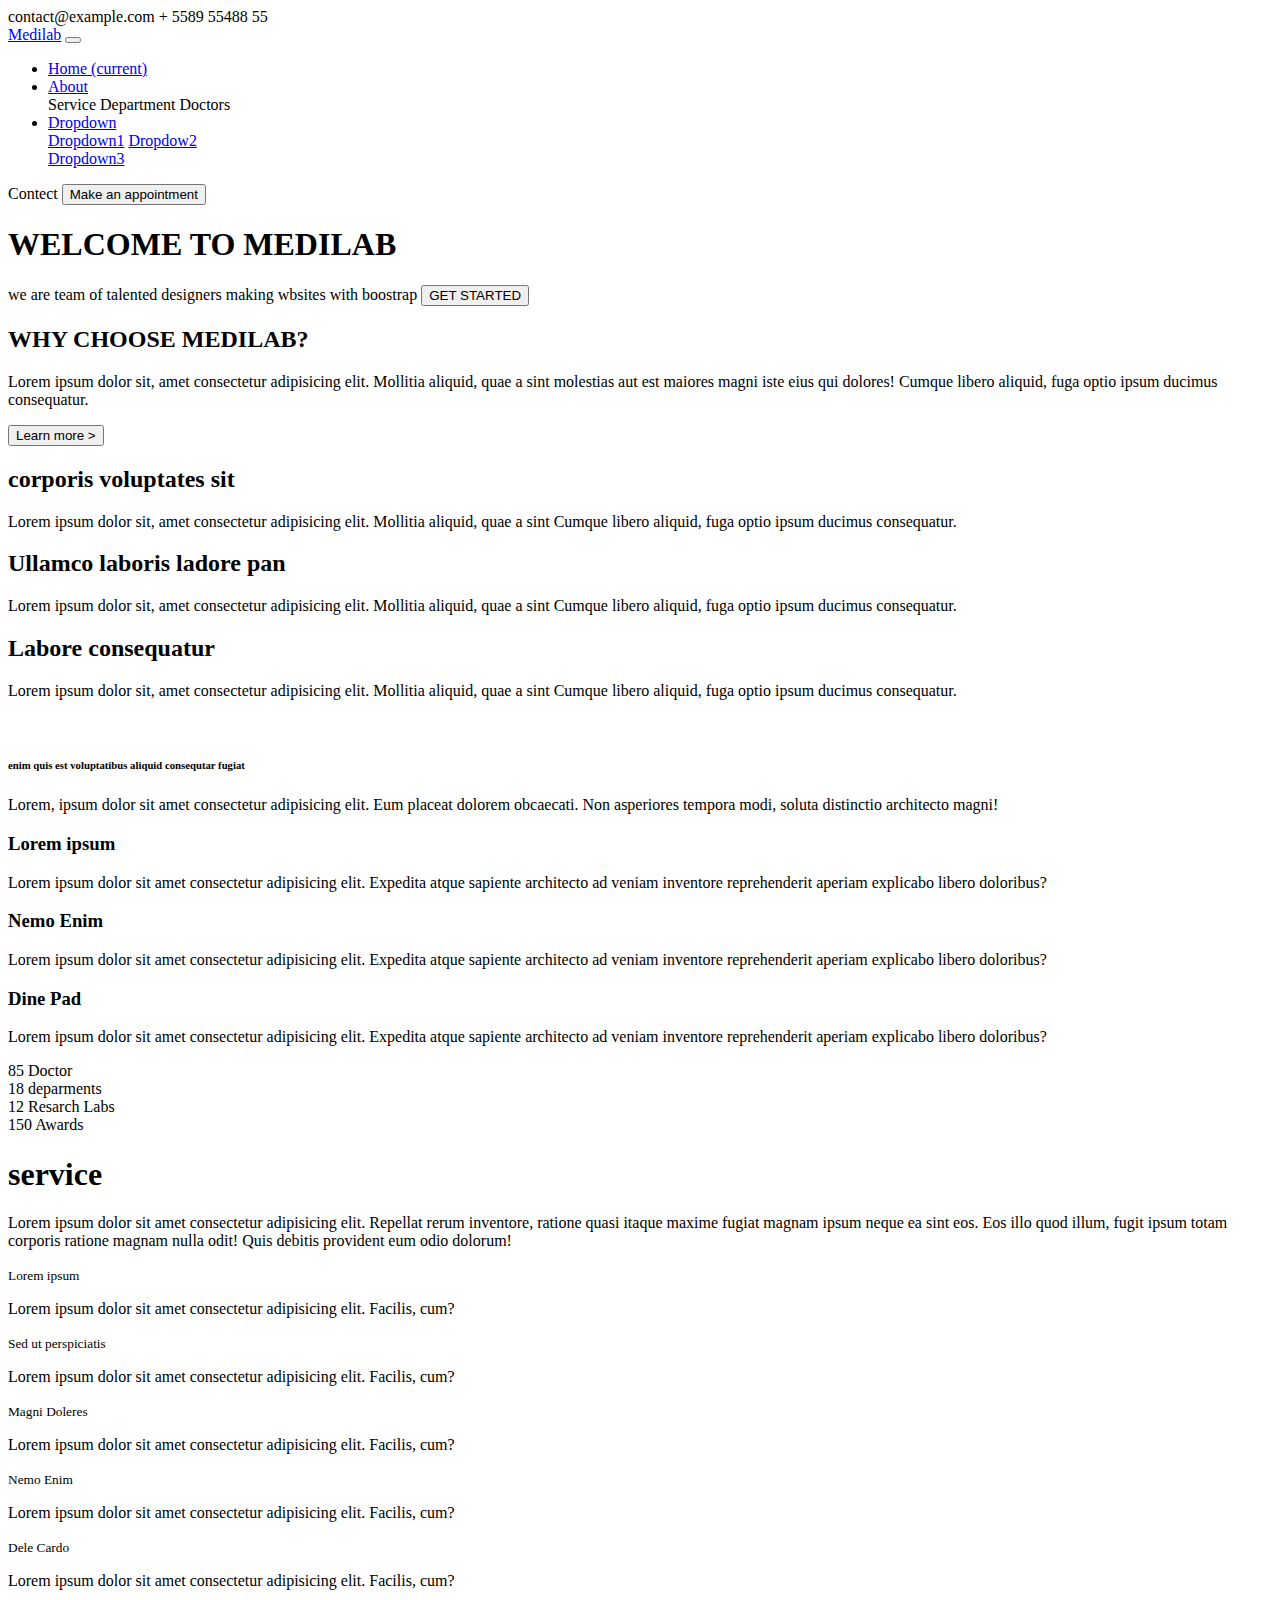
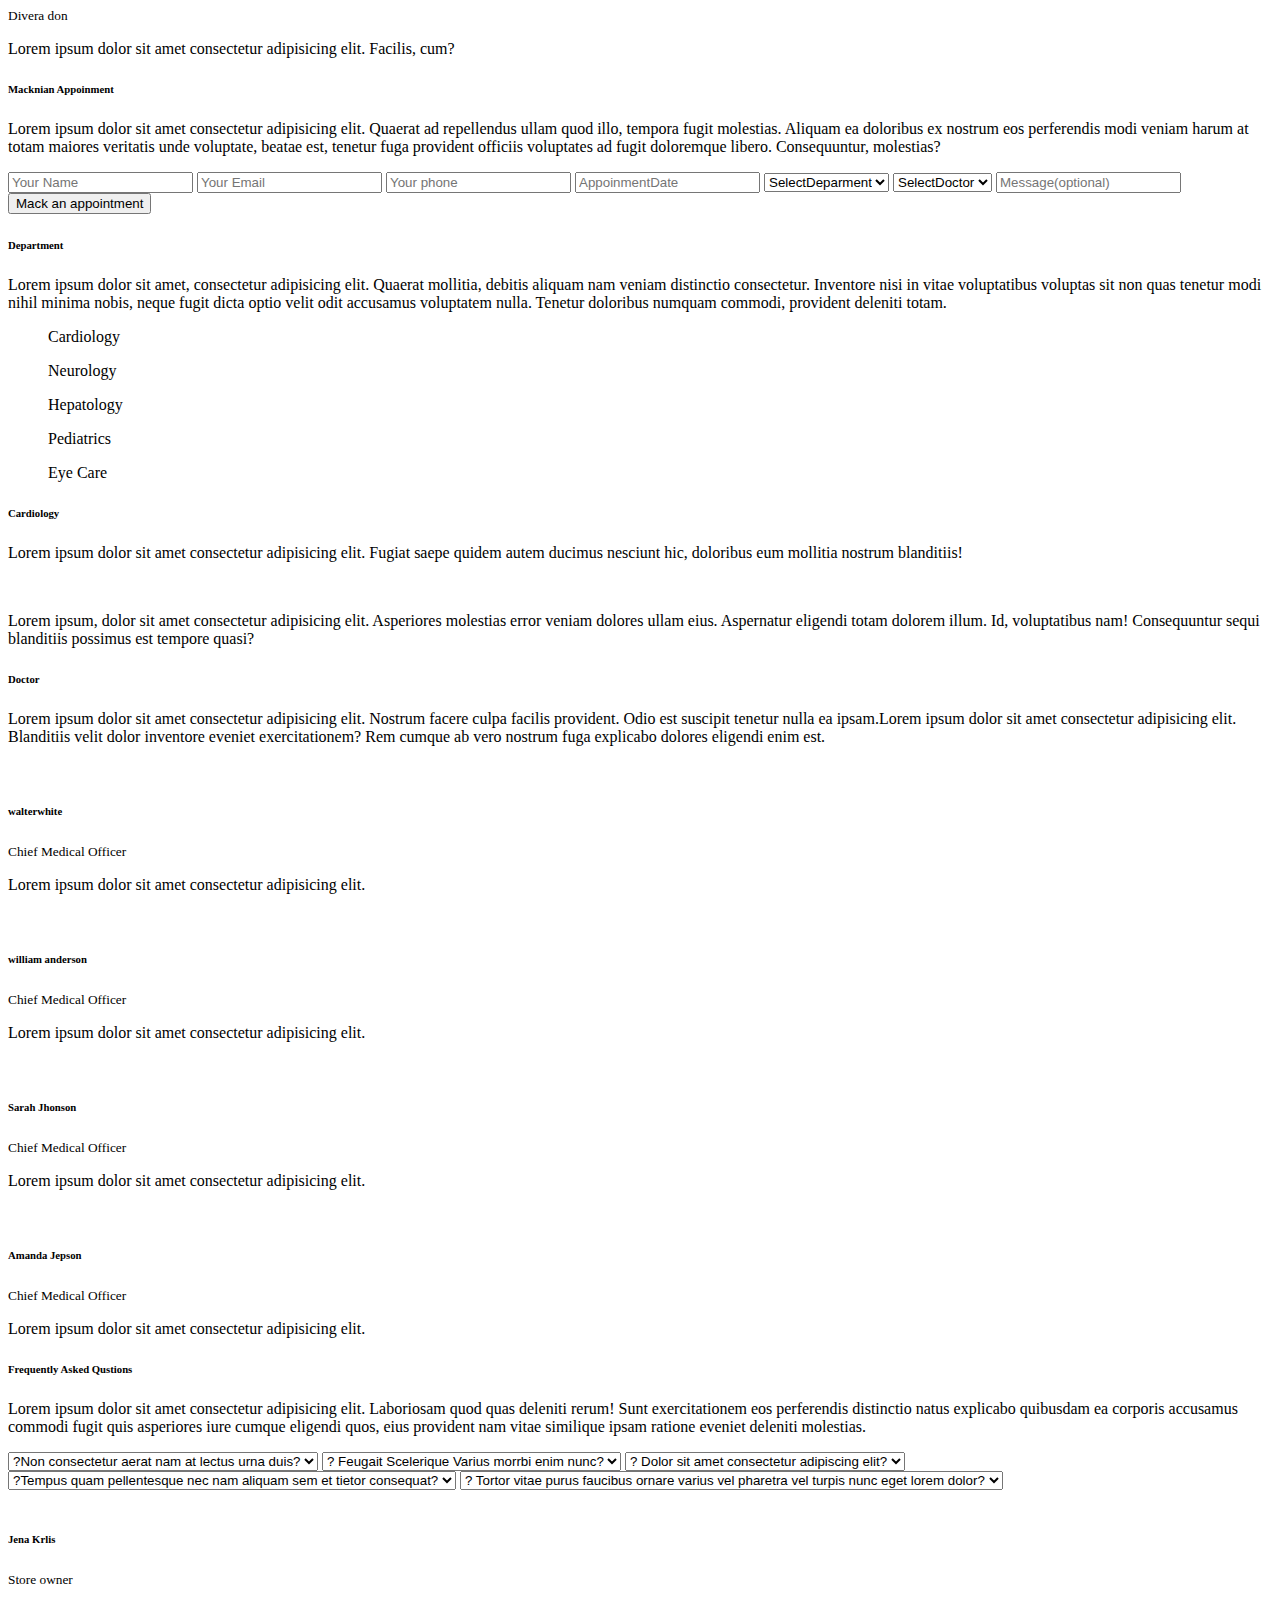
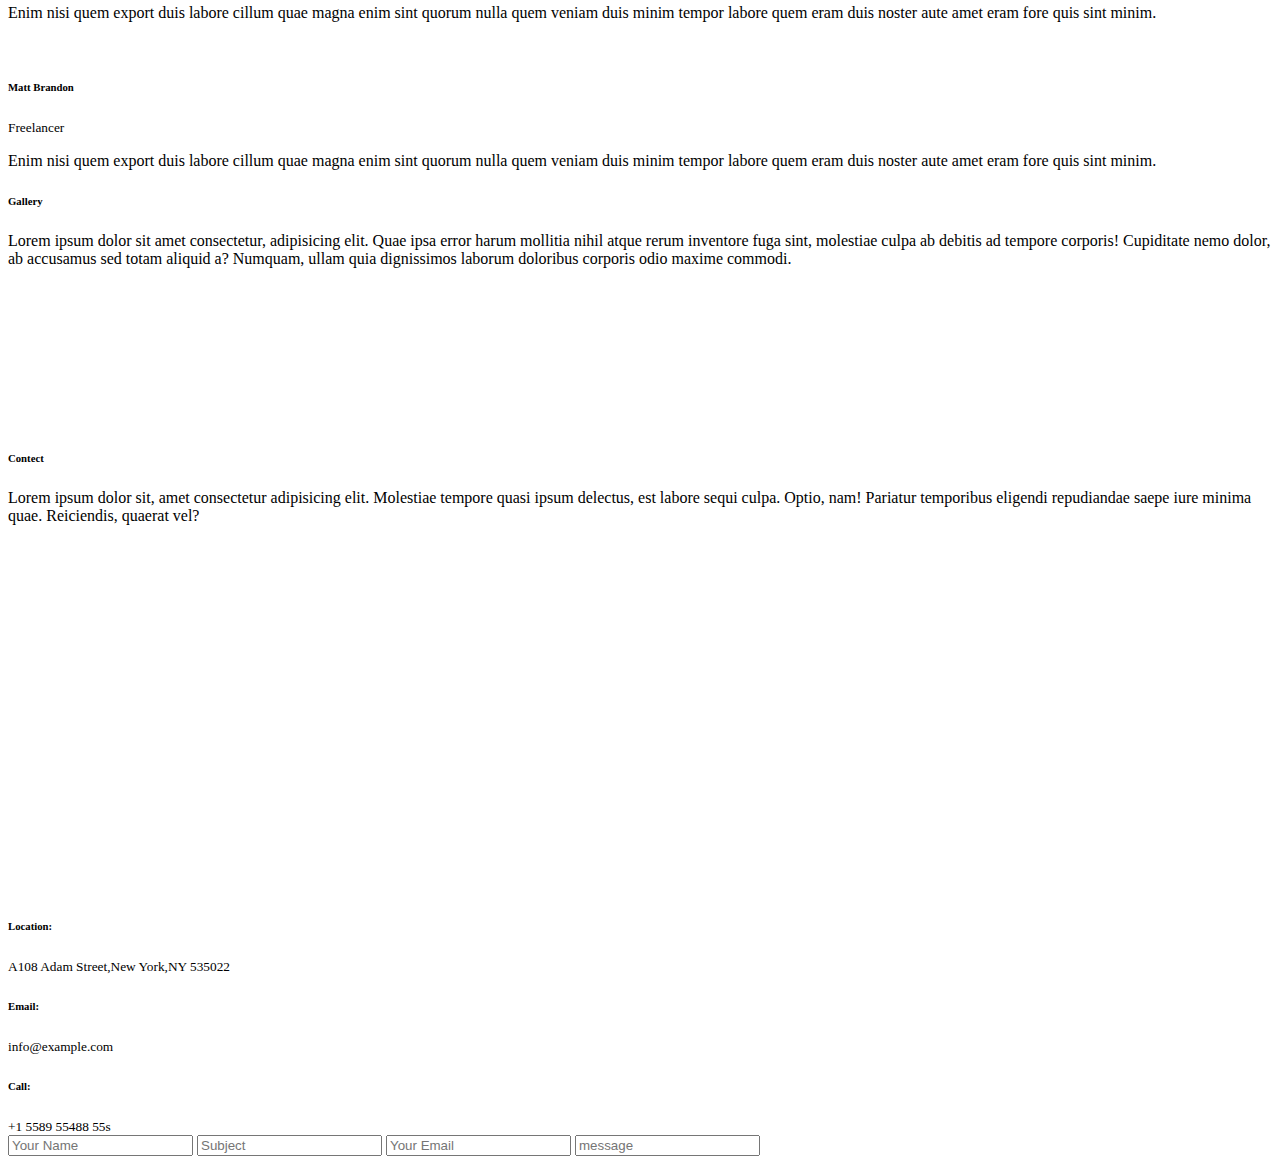
==== index.html @ 6365ec41 "Add files via upload" ====
<!DOCTYPE html>
<html lang="en">
<head>
    <script src="https://kit.fontawesome.com/a90cfc27c2.js" crossorigin="anonymous"></script>
    <link href="https://fonts.googleapis.com/css2?family=Poppins:ital@0;1&display=swap" rel="stylesheet">
    <meta charset="UTF-8">
    <meta name="viewport" content="width=device-width, initial-scale=1.0">
    <link rel="stylesheet" href="style.css">
    <link rel="stylesheet" href="assests/css/bootstrap.min.css">
    <link rel="stylesheet" href="assests/css/style.css">
    <title>medileb</title>
</head>
<body>
   <section>
    <div>
        <i class="fa-regular fa-envelope"></i>
        <span>contact@example.com</span>
        <i class="fa-solid fa-mobile-screen-button"></i>
        <span>+ 5589 55488 55</span>
       <a href=""><i class="fa-brands fa-twitter"></i></a> 
       <a href=""><i class="fa-brands fa-facebook"></i></a>
       <a href=""><i class="fa-brands fa-instagram"></i></a> 
       <a href=""><i class="fa-brands fa-linkedin"></i></a>
    </div>
  </section>
    <section class="navsection">
        <nav class="navbar navbar-expand-lg navbar-light bg-light">
            <a class="navbar-brand simbu1 " href="#">Medilab</a>
            <button class="navbar-toggler" type="button" data-toggle="collapse" data-target="#navbarSupportedContent" aria-controls="navbarSupportedContent" aria-expanded="false" aria-label="Toggle navigation">
              <span class="navbar-toggler-icon"></span>
            </button>
          
            <div class="collapse navbar-collapse" id="navbarSupportedContent">
              <ul class="navbar-nav mr-auto">
                <li class="nav-item active">
                  <a class="nav-link simbu" href="#">Home <span class="sr-only">(current)</span></a>
                </li>
                <li class="nav-item">
                  <a class="nav-link" href="#">About</a>
                </li>


                  <span class="Ser">Service</span>

                  <span class="dep">Department</span>

                  <span class="doc">Doctors</span>

                 

                <li class="nav-item dropdown">
                  <a class="nav-link dropdown-toggle" href="#" id="navbarDropdown" role="button" data-toggle="dropdown" aria-haspopup="true" aria-expanded="false">
                    Dropdown
                  </a>
                  <div class="dropdown-menu" aria-labelledby="navbarDropdown">
                    <a class="dropdown-item" href="#">Dropdown1</a>
                    <a class="dropdown-item" href="#">Dropdow2</a>
                    <div class="dropdown-divider"></div>
                    <a class="dropdown-item" href="#">Dropdown3</a>
                  </div>
                </li>
               
              </ul>
             
            </div>

           <span class="con">Contect</span>
           <input type="button" value="Make an appointment" class="button">

          </nav>
    </section>


    <section>
      <div class="backimage">
        <h1 class="h1">WELCOME TO MEDILAB</h1>
      <span class="team">we are team of talented designers making wbsites with boostrap</span>
      <input type="button" name="" id="" value="GET STARTED" class="button1">

      <div class="box1"> 
        <h2 class="h2">WHY CHOOSE MEDILAB?</h2>
        <p class="phara1">Lorem ipsum dolor sit, amet consectetur adipisicing elit. Mollitia aliquid, quae a sint molestias aut est maiores magni iste eius qui dolores! Cumque libero aliquid, fuga optio ipsum ducimus consequatur.</p>
      <input type="button" value="Learn more >" class="button2">

      </div>
      <div class="box2"> 
        <i class="fa-regular fa-newspaper"></i>
        <h2 class="h3">corporis voluptates sit</h2>
        <p class="phara2">Lorem ipsum dolor sit, amet consectetur adipisicing elit. Mollitia aliquid, quae a sint  Cumque libero aliquid, fuga optio ipsum ducimus consequatur.</p>
   
      </div>
     
      <div class="box3"> 
        <i class="fa-solid fa-cube"></i>
        <h2 class="h4">Ullamco laboris ladore pan</h2>
        <p class="phara3">Lorem ipsum dolor sit, amet consectetur adipisicing elit. Mollitia aliquid, quae a sint  Cumque libero aliquid, fuga optio ipsum ducimus consequatur.</p>
   
      </div>
      
      <div class="box4"> 
        <i class="fa-regular fa-images"></i>
        <h2 class="h5">Labore consequatur</h2>
        <p class="phara4">Lorem ipsum dolor sit, amet consectetur adipisicing elit. Mollitia aliquid, quae a sint  Cumque libero aliquid, fuga optio ipsum ducimus consequatur.</p>
   
      </div>

      </div>
   </section>
   
       
 <section class="sidsection">
          <div class="sidebor">
            <div class="container-fluid">
              <div class="row">
               <div class="col-lg-6 lift ">
                 <img src="image/about.jpg" alt="" class="nurse">
                 <i class="fa-solid fa-circle-play"></i>
               </div> 
               <div class="col-lg-6 right ">
                <h6 class="h6">enim quis est voluptatibus aliquid consequtar fugiat</h6>
                <p class="phara5">Lorem, ipsum dolor sit amet consectetur adipisicing elit. Eum placeat dolorem obcaecati. Non asperiores tempora modi, soluta distinctio architecto magni!</p>
               
                <div class="print">
                  <i class="fa-solid fa-fingerprint"></i>
                  <h3 class="h7">Lorem ipsum</h3>
                  <p class="phara6">Lorem ipsum dolor sit amet consectetur adipisicing elit. Expedita atque sapiente architecto ad veniam inventore reprehenderit aperiam explicabo libero doloribus?

                  </p>
              </div>
              <div class="gift">
                <i class="fa-solid fa-gift"></i>
                <h3 class="h8">Nemo Enim</h3>
                <p class="phara7">Lorem ipsum dolor sit amet consectetur adipisicing elit. Expedita atque sapiente architecto ad veniam inventore reprehenderit aperiam explicabo libero doloribus?

                </p>
            </div>
            <div class="react">
              <i class="fa-brands fa-react"></i>
              <h3 class="h9">Dine Pad</h3>
              <p class="phara8">Lorem ipsum dolor sit amet consectetur adipisicing elit. Expedita atque sapiente architecto ad veniam inventore reprehenderit aperiam explicabo libero doloribus?

              </p>
             </div>

          </div>     
         </div>

      </div>
    </div>
          
 </section>


  <section class="aboutsection">
    
    <div class="five">
      <div class="crcle1">
        <i class="fa-solid fa-user-doctor"></i>
      </div>
       <span class="eity">85</span>
       <span class="smalldoc">Doctor</span>
    </div>

    <div class="one">
      <div class="crcle2">
        <i class="fa-solid fa-hospital"></i>
      </div>
       <span class="one1">18</span>
       <span class="smalldep">deparments</span>
    </div>

    <div class="two">
      <div class="crcle3">
        <i class="fa-solid fa-flask"></i>
      </div>
       <span class="one12">12</span>
       <span class="smallsarch">Resarch Labs</span>
    </div>

    <div class="zoro">
      <div class="crcle4">
        <i class="fa-solid fa-award"></i>
      </div>
       <span class="zero0">150</span>
       <span class="smallawards">Awards</span>
    </div>
  </section>



       <section class="servicesection">
             
            <h1 class="serhead">service</h1>
            <p class="serphara">Lorem ipsum dolor sit amet consectetur adipisicing elit. Repellat rerum inventore, ratione quasi itaque maxime fugiat magnam ipsum neque ea sint eos. Eos illo quod illum, fugit ipsum totam corporis ratione magnam nulla odit! Quis debitis provident eum odio dolorum!

            </p>
          </section>

          <section class="booxsection">
           <div class="containerboox">
            <div class="row">
              
                <div class="booox1">
                  <i class="fa-solid fa-heart-pulse"></i>
                  <small class="heart2">Lorem ipsum</small>
                  <p class="heart1">Lorem ipsum dolor sit amet consectetur adipisicing elit. Facilis, cum?</p>
                </div>

                <div class="booox2">
                  <i class="fa-solid fa-pills"></i>
                  <small class="tablet1">Sed ut perspiciatis</small>
                  <p class="tablet2">Lorem ipsum dolor sit amet consectetur adipisicing elit. Facilis, cum?</p>
                </div>

                <div class="booox3">
                  <i class="fa-regular fa-address-book"></i>
                  <small class="dolores1">Magni Doleres</small>
                  <p class="dolores2">Lorem ipsum dolor sit amet consectetur adipisicing elit. Facilis, cum?</p>
                </div>
                

                <div class="booox4">
                  <i class="fa-solid fa-dna"></i>
                  <small class="dna1">Nemo Enim</small>
                  <p class="dna2">Lorem ipsum dolor sit amet consectetur adipisicing elit. Facilis, cum?</p>
                </div>

                <div class="booox5">
                  <i class="fa-brands fa-accessible-icon"></i>
                  <small class="accsses1">Dele Cardo</small>
                  <p class="accsses2">Lorem ipsum dolor sit amet consectetur adipisicing elit. Facilis, cum?</p>
                </div>

                <div class="booox6">
                  <i class="fa-solid fa-house-medical"></i>
                  <small class="medical1">Divera don</small>
                  <p class="medical2">Lorem ipsum dolor sit amet consectetur adipisicing elit. Facilis, cum?</p>
                </div>

                </div>
                
                </div>
              </div>
        

           </div>
          </section>

          <section class="backcolur">
            
            <h6 class="backhead">Macknian Appoinment</h6>

            <p class="backphara">Lorem ipsum dolor sit amet consectetur adipisicing elit. Quaerat ad repellendus ullam quod illo, tempora fugit molestias. Aliquam ea doloribus ex nostrum eos perferendis modi veniam harum at totam maiores veritatis unde voluptate, beatae est, tenetur fuga provident officiis voluptates ad fugit doloremque libero. Consequuntur, molestias?</p>
         
           
            <div class="backcontainer">
         
              <div class="row">
               
                <input type="text" name="" id="" placeholder="Your Name" class="name">
                <input type="text" name="" id="" placeholder="Your Email" class="email">
                <input type="text" name="" id="" placeholder="Your phone" class="phone">
                <input type="text" name="" id="" placeholder="AppoinmentDate" class="date">

                 <select name="" id="Dpartment" class="selecte">
                  <option value="">SelectDeparment</option>
                  <option value="tamil">Tamil</option>
                  <option value="english">English</option>
                 </select>

                 <select name="" id="Doctor" class="doctor">
                  <option value="">SelectDoctor</option>
                  <option value="girl">girl</option>
                  <option value="boy">boy</option>
                 </select>
                 <input type="text" name="" id="" placeholder ="Message(optional)" class="Message">
               <input type="button" name="" id="" value="Mack an appointment" class="backbut"> 
            </div>

          </div>
          </section>

          <section class="Departmentsection">
               <h6 class="dephead">Department</h6>
               <p class="depphara">Lorem ipsum dolor sit amet, consectetur adipisicing elit. Quaerat mollitia, debitis aliquam nam veniam distinctio consectetur. Inventore nisi in vitae voluptatibus voluptas sit non quas tenetur modi nihil minima nobis, neque fugit dicta optio velit odit accusamus voluptatem nulla. Tenetur doloribus numquam commodi, provident deleniti totam.</p>
         
                <div class="sidebor">
                  <div class="container-fluid">
                    <div class="row">
                      <div class="col-lg-3 left">
                            <li class="smalllist">
                              <ol>Cardiology</ol>
                              <ol>Neurology</ol>
                              <ol>Hepatology</ol>
                              <ol>Pediatrics</ol>
                              <ol>Eye Care</ol>
                            </li>
                         
                      </div>

                      <div class="col-lg-9 right">
                        <h6 class="cardhead">Cardiology</h6>
                        <p class="cardphara2">Lorem ipsum dolor sit amet consectetur adipisicing elit. Fugiat saepe quidem autem ducimus nesciunt hic, doloribus eum mollitia nostrum blanditiis!</p>
                     <img src="image/departments-1.jpg" alt="" class="cardimage">
                   
                     <p class="cardphara3">Lorem ipsum, dolor sit amet consectetur adipisicing elit. Asperiores molestias error veniam dolores ullam eius. Aspernatur eligendi totam dolorem illum. Id, voluptatibus nam! Consequuntur sequi blanditiis possimus est tempore quasi?</p>
                    
                    </div>

                    </div>

                  </div>

                </div>
         
              </section>
                

              <section class="doctorsection">
                  <h6 class="dochead">Doctor</h6>
                  <p class="docphara"> Lorem ipsum dolor sit amet consectetur adipisicing elit. Nostrum facere culpa facilis provident. Odio est suscipit tenetur nulla ea ipsam.Lorem ipsum dolor sit amet consectetur adipisicing elit. Blanditiis velit dolor inventore eveniet exercitationem? Rem cumque ab vero nostrum fuga explicabo dolores eligendi enim est.</p>
              
              <div class="sidebor">
                <div class="container-fluid">
                  <div class="row">
                <div class="col-lg-6 lift">
                  
                  <div class="walterwhite">
                  <img src="image/doctors-1.jpg" alt="" class="walimage">
                     <h6 class="walthead">walterwhite</h6>
                    <small class="walsmal">Chief Medical Officer</small>
                   <p class="walphara">Lorem ipsum dolor sit amet consectetur adipisicing elit.</p>
                   <i class="fa-brands fa-square-twitter waltwite"></i>
                   <i class="fa-brands fa-facebook walfacebook"></i>
                   <i class="fa-solid fa-camera walcamera"></i>
                   <i class="fa-brands fa-linkedin wailink"></i>
                  </div>
                  <div class="williamanderson">
                    <img src="image/doctors-3.jpg" alt="" class="williamimage">
                       <h6 class="williamhead">william anderson</h6>
                      <small class="williamsmal">Chief Medical Officer</small>
                     <p class="williamphara">Lorem ipsum dolor sit amet consectetur adipisicing elit.</p>
                     <i class="fa-brands fa-square-twitter williamtwite"></i>
                     <i class="fa-brands fa-facebook williamfacebook"></i>
                     <i class="fa-solid fa-camera williamcamera"></i>
                     <i class="fa-brands fa-linkedin williamlink"></i>
                    </div>

                </div>

                <div class="col-lg-6 right">
                  <div class="sarahjhonson">
                    <img src="image/doctors-2.jpg" alt="" class="jhonsonimage">
                       <h6 class="jhonsonhead">Sarah Jhonson</h6>
                      <small class="jhonsonsmal">Chief Medical Officer</small>
                     <p class="jhonsonphara">Lorem ipsum dolor sit amet consectetur adipisicing elit.</p>
                     <i class="fa-brands fa-square-twitter jhonsontwite"></i>
                     <i class="fa-brands fa-facebook jhonsonfacebook"></i>
                     <i class="fa-solid fa-camera jhonsoncamera"></i>
                     <i class="fa-brands fa-linkedin jhonsonlink"></i>
                    </div>

                    <div class="amandajepson">
                      <img src="image/doctors-4.jpg" alt="" class="jepsonimage">
                         <h6 class="jepsonhead">Amanda Jepson</h6>
                        <small class="jepsonsmal">Chief Medical Officer</small>
                       <p class="jepsonphara">Lorem ipsum dolor sit amet consectetur adipisicing elit.</p>
                       <i class="fa-brands fa-square-twitter jepsontwite"></i>
                       <i class="fa-brands fa-facebook jepsonfacebook"></i>
                       <i class="fa-solid fa-camera jepsoncamera"></i>
                       <i class="fa-brands fa-linkedin jepsonlink"></i>
                      </div>

                  </div>

                  </div>
                </div>
              </div>
              
              
                </section>

             
                <section class="askedsection">
                  <h6 class="askedhead">Frequently Asked Qustions</h6>
                  <p class="askedphara">Lorem ipsum dolor sit amet consectetur adipisicing elit. Laboriosam quod quas deleniti rerum! Sunt exercitationem eos perferendis distinctio natus explicabo quibusdam ea corporis accusamus commodi fugit quis asperiores iure cumque eligendi quos, eius provident nam vitae similique ipsam ratione eveniet deleniti molestias. </p>
              
                <select name="" id="" class="askedslect">
                  <option value=""> ?Non consectetur aerat nam at lectus urna duis?</option>
                </select>



                <select name="" id="" class="askedslect2">
                  <option value="">? Feugait Scelerique Varius morrbi enim nunc?</option>
                </select>

                <select name="" id="" class="askedslect3">
                  <option value=""> ? Dolor sit amet consectetur adipiscing elit?</option>
                </select>

                <select name="" id="" class="askedslect4">
                  <option value="">?Tempus quam pellentesque nec nam aliquam sem et tietor consequat? </option>
                </select>

                <select name="" id="" class="askedslect5">
                  <option value="">? Tortor vitae purus faucibus ornare varius vel pharetra vel turpis nunc eget lorem dolor?</option>
                </select>

                </section>

               <section class="slidesection">
                <div class="silde1">
                <img src="image/testimonials-3.jpg" alt="" class="slideimag">
                  <h6 class="slidehead">Jena Krlis</h6>
                  <small class="slidesmal">Store owner</small>
                  <p class="slidephara">
                    <i class="bx bxs-quote-alt-left quote-icon-left"></i>
                    Enim nisi quem export duis labore cillum quae magna enim sint quorum nulla quem veniam duis minim tempor labore quem eram duis noster aute amet eram fore quis sint minim.
                    <i class="bx bxs-quote-alt-right quote-icon-right"></i>
                  </p>
                </div>       
                
                <div class="silde2">
                  <img src="image/testimonials-4.jpg" alt="" class="slideimag2">
                    <h6 class="slidehead2">Matt Brandon</h6>
                    <small class="slidesmal2">Freelancer</small>
                    <p class="slidephara2">
                      <i class="bx bxs-quote-alt-left quote-icon-left"></i>
                      Enim nisi quem export duis labore cillum quae magna enim sint quorum nulla quem veniam duis minim tempor labore quem eram duis noster aute amet eram fore quis sint minim.
                      <i class="bx bxs-quote-alt-right quote-icon-right"></i>
                    </p>
                  </div> 
                
               </section>


             <section class="gallerysection">
                 
              <h6 class="galleryhead">Gallery</h6>
              <p class="galleryphara">Lorem ipsum dolor sit amet consectetur, adipisicing elit. Quae ipsa error harum mollitia nihil atque rerum inventore fuga sint, molestiae culpa ab debitis ad tempore corporis! Cupiditate nemo dolor, ab accusamus sed totam aliquid a? Numquam, ullam quia dignissimos laborum doloribus corporis odio maxime commodi.</p>
             
             <div class="container-fluid">
               <div class="row">
                <div class="col-lg-3">
                  <img src="image/it1.jpg" alt="" class="galleryimg1">
                </div>

                <div class="col-lg-3">
                  <img src="image/it2.jpg" alt="" class="galleryimg2">
                </div>

                <div class="col-lg-3">
                  <img src="image/it3.jpg" alt="" class="galleryimg3">
                </div>

                <div class="col-lg-3">
                  <img src="image/it4.jpg" alt="" class="galleryimg4">
                </div>

                <div class="col-lg-3">
                  <img src="image/it5.jpg" alt="" class="galleryimg5">
                </div>

                <div class="col-lg-3">
                  <img src="image/it6.jpg" alt="" class="galleryimg6">
                </div>

                <div class="col-lg-3">
                  <img src="image/it7.jpg" alt="" class="galleryimg7">
                </div>

                <div class="col-lg-3">
                  <img src="image/it8.jpg" alt="" class="galleryimg8">
                </div>

               </div>
             </div>
            
            
            </section>

            <section class="contactsection">
              <h6 class="contecthead">Contect</h6>
              <p class="contectphara">Lorem ipsum dolor sit, amet consectetur adipisicing elit. Molestiae tempore quasi ipsum delectus, est labore sequi culpa. Optio, nam! Pariatur temporibus eligendi repudiandae saepe iure minima quae. Reiciendis, quaerat vel?</p>
              <div>
                <iframe style="border:0; width: 100%; height: 350px;" src="https://www.google.com/maps/embed?pb=!1m14!1m8!1m3!1d12097.433213460943!2d-74.0062269!3d40.7101282!3m2!1i1024!2i768!4f13.1!3m3!1m2!1s0x0%3A0xb89d1fe6bc499443!2sDowntown+Conference+Center!5e0!3m2!1smk!2sbg!4v1539943755621" frameborder="0" allowfullscreen=""></iframe>
              </div>
          
              
                <div class="locationsection">
                  <i class="fa-solid fa-location-dot"></i>
                  <h6 class="locationhead">Location:</h6>
                   <small class="locationsmal">A108 Adam Street,New York,NY 535022</small>
                 </div>
  
                 <div class="emailsection">
                  <i class="fa-solid fa-square-envelope"></i>
                  <h6 class="emailhead">Email:</h6>
                   <small class="emailsmal">info@example.com</small>
                 </div>
  
                 <div class="callsection">
                  <i class="fa-solid fa-mobile-button"></i>
                  <h6 class="callhead">Call:</h6>
                   <small class="callsmal">+1 5589 55488 55s</small>
                 </div>
              
                 <input type="text" name="" id="" placeholder="Your Name" class="locationname">
                 <input type="text" name="" id="" placeholder="Subject" class="locationsubject">
                 <input type="Email" name="" id="" placeholder="Your Email" class="locationemail">
                 <input type="text" name="" id="" placeholder="message" class="locationmessage">
              

            </section>

  </body>
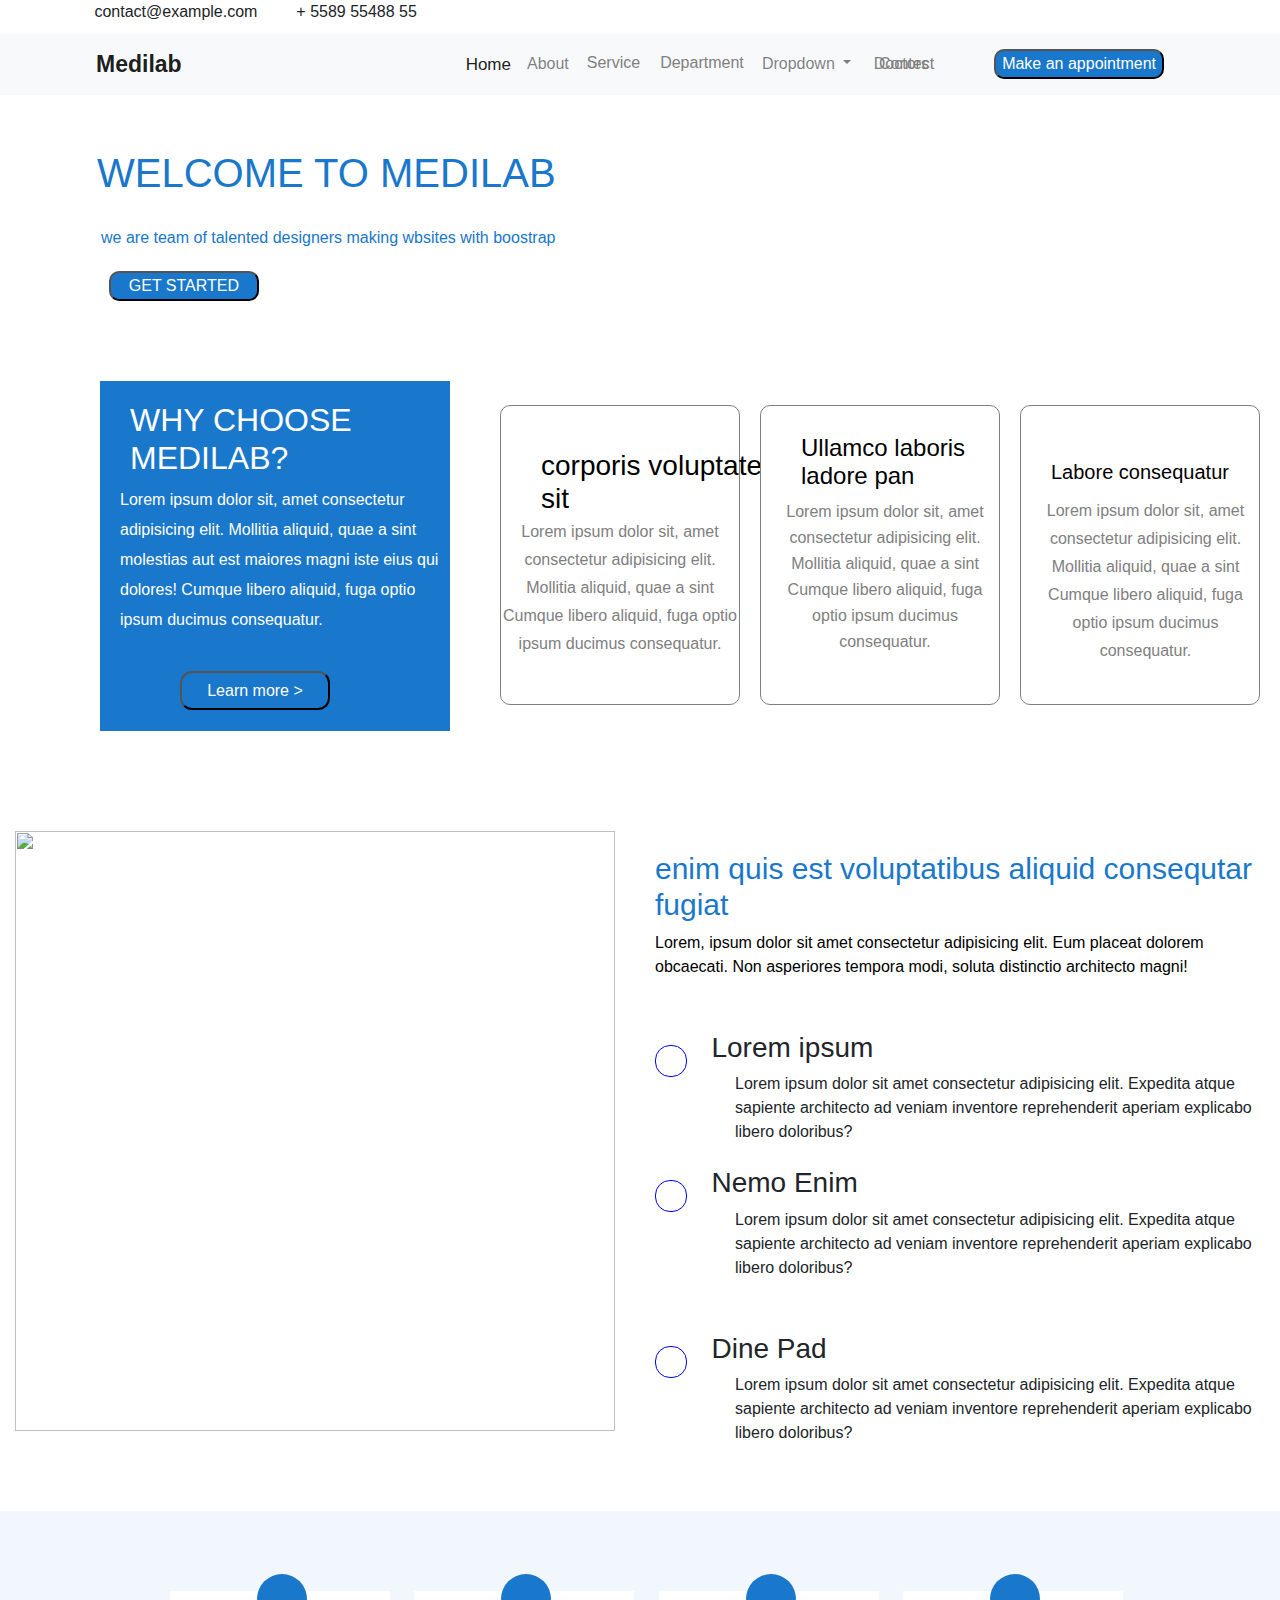
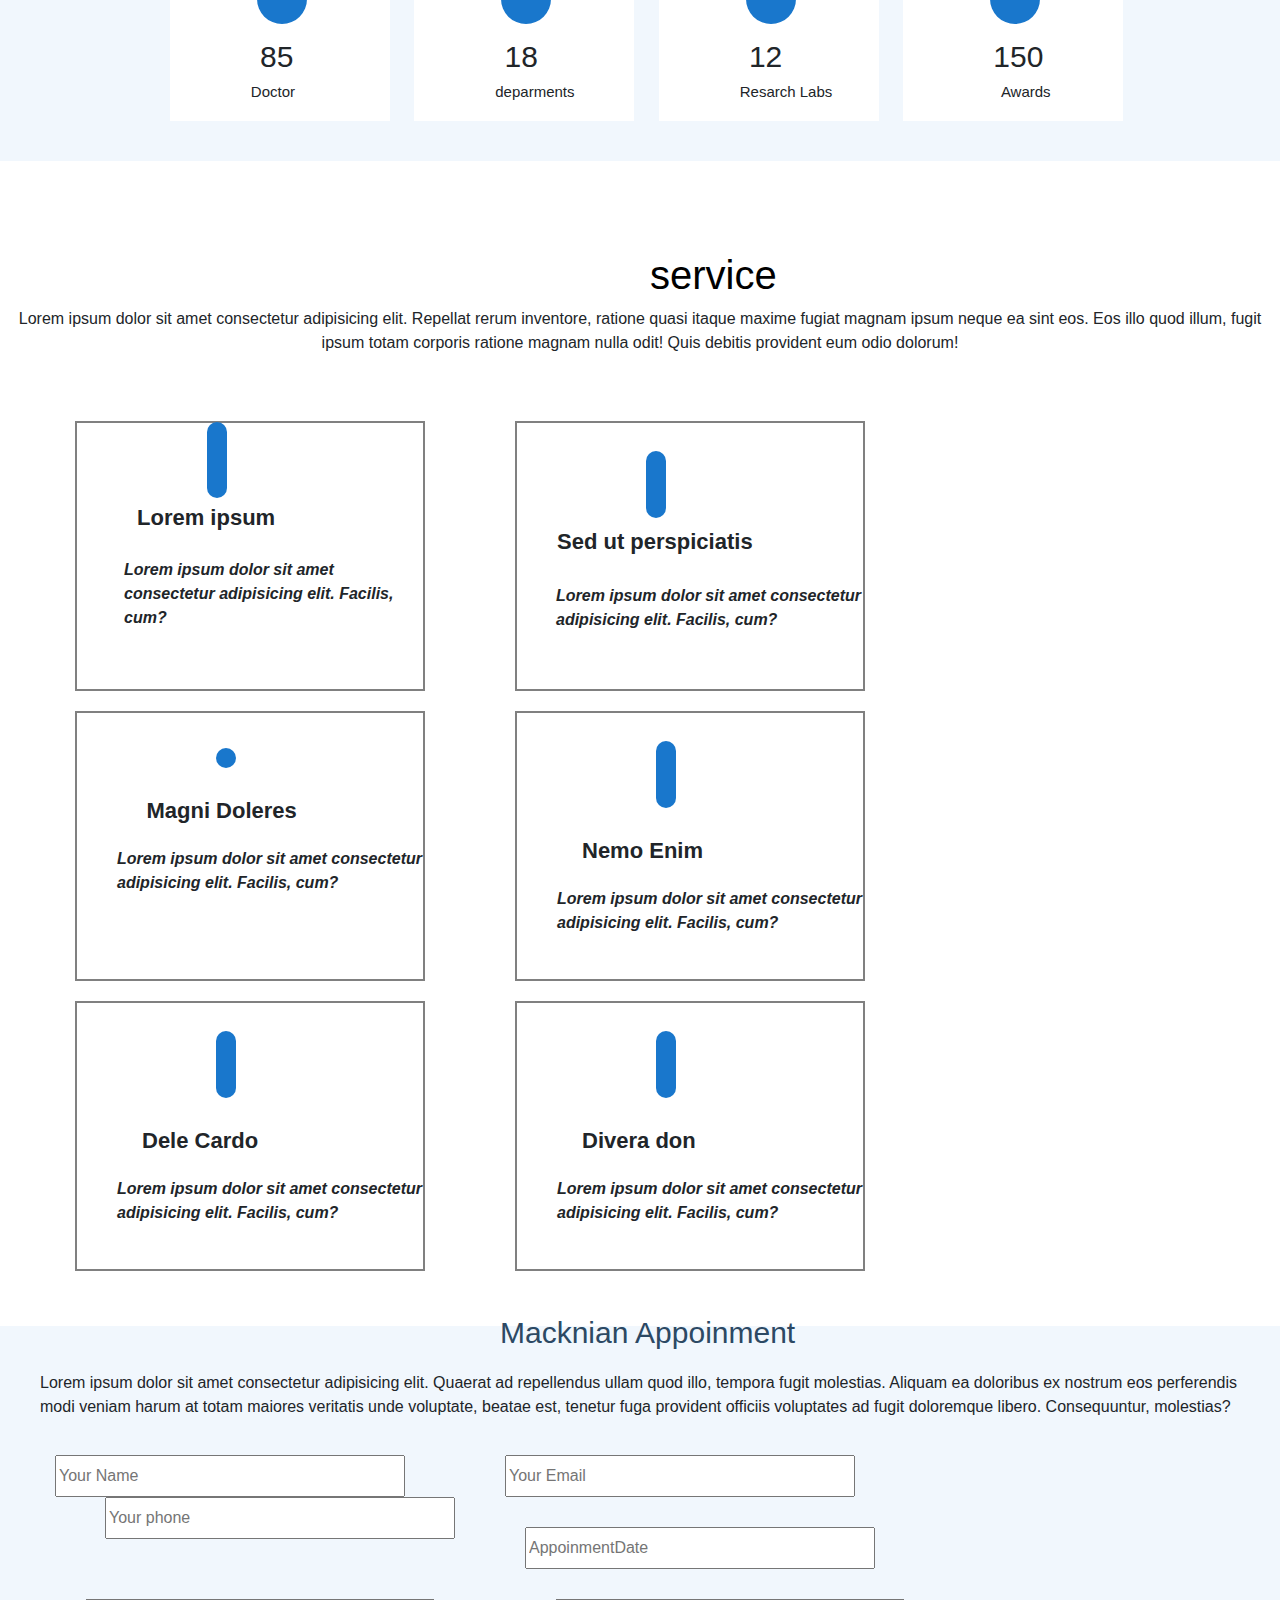
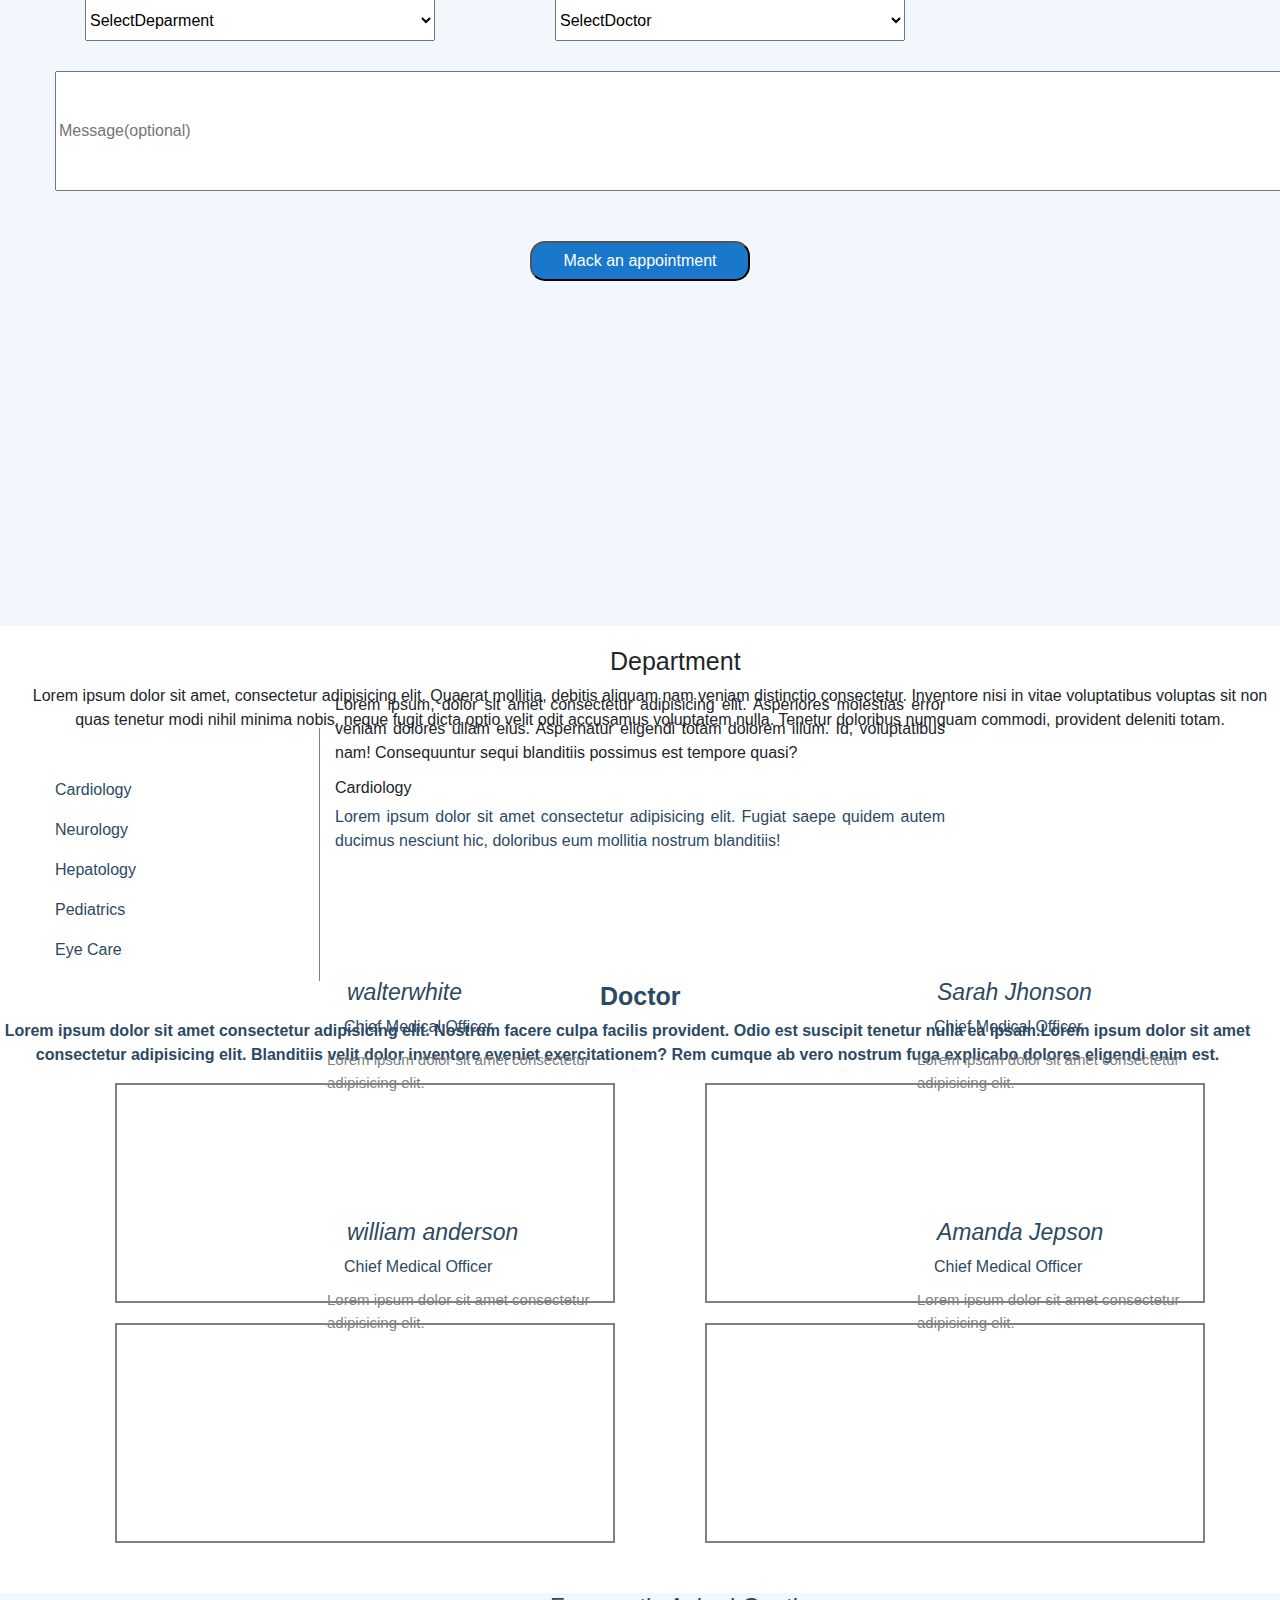
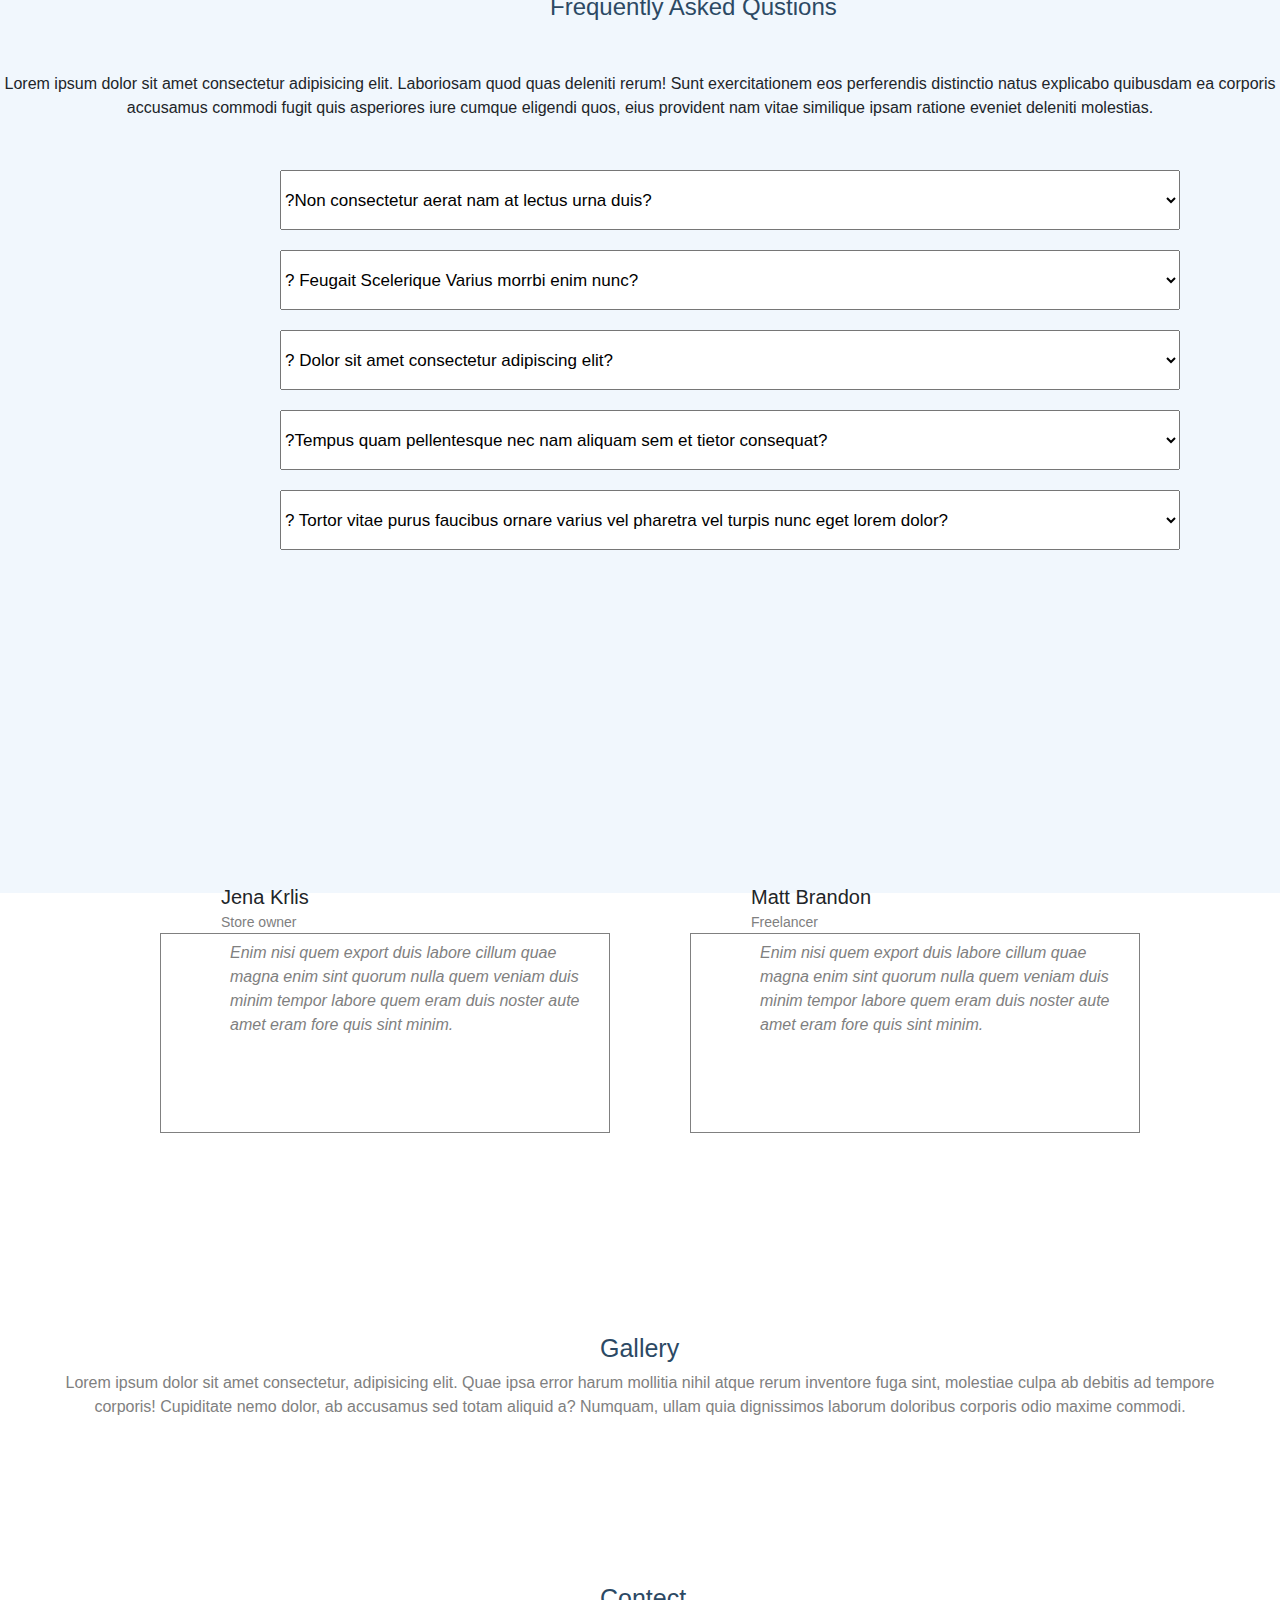
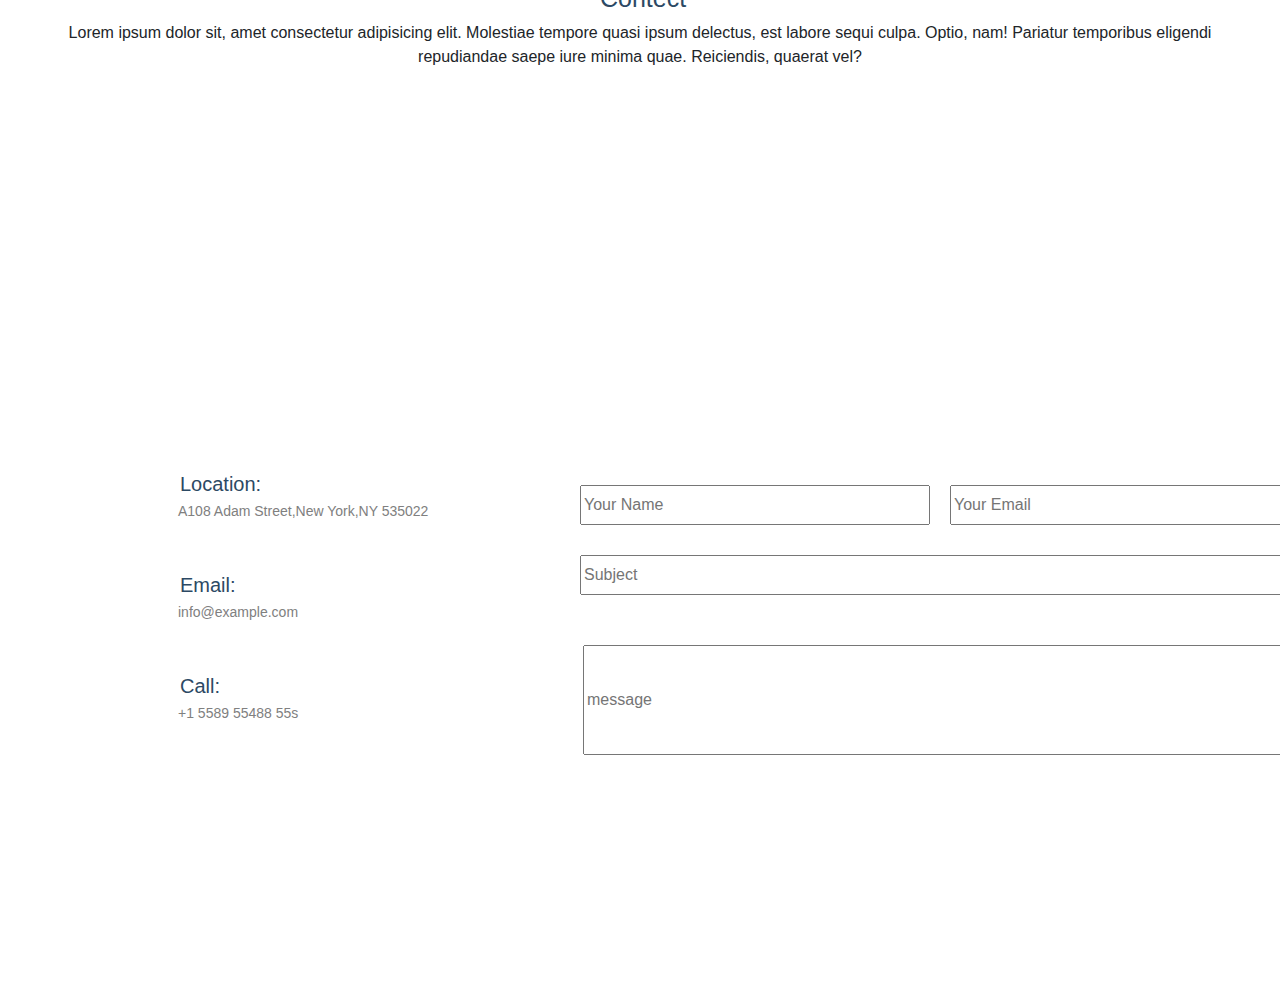
==== commit 55755f33: "Update index.html" ====
--- a/index.html
+++ b/index.html
@@ -6,8 +6,8 @@
     <meta charset="UTF-8">
     <meta name="viewport" content="width=device-width, initial-scale=1.0">
     <link rel="stylesheet" href="style.css">
-    <link rel="stylesheet" href="assests/css/bootstrap.min.css">
-    <link rel="stylesheet" href="assests/css/style.css">
+    <link rel="stylesheet" href="medilab/assests/css/bootstrap.min.css">
+    <link rel="stylesheet" href="medilab/assests/css/style.css">
     <title>medileb</title>
 </head>
 <body>
@@ -514,4 +514,4 @@
 
             </section>
 
-  </body>+  </body>
--- a/medilab/assests/css/style.css
+++ b/medilab/assests/css/style.css
@@ -0,0 +1,1491 @@
+
+
+.fa-regular{
+    display: inline-block;
+     margin-left: 90px;
+    margin-top: 5px;
+    color: #1977cc;
+}
+.fa-mobile-screen-button{
+    display: inline-block;
+    margin-left: 30px;
+    margin-top: 5px;
+    color: #1977cc;
+}
+ .fa-twitter{
+    display: inline-block;
+    margin-left: 610px;
+    margin-top: 5px;
+    color: gray;
+}
+.fa-facebook{
+    display: inline-block;
+    margin-left: 10px;
+    margin-top: 5px;
+    color: gray;
+}
+.fa-instagram{
+    display: inline-block;
+    margin-left: 10px;
+    margin-top: 5px;
+    color: gray;
+}
+.fa-linkedin{
+    display: inline-block;
+    margin-left: 10px;
+    color: gray;
+    margin-top: 5px;
+}
+.navsection{
+    margin-top: 10px;
+    
+}
+
+.simbu{
+    margin-left: 340px;
+    color: gray;
+    font-size: 17px;
+}
+.dropdown-toggle{
+    margin-left: -15px;
+}
+
+.simbu1{
+    position: relative;
+    left: 80px;
+    font-size: 23px;
+    font-weight: 700;
+    
+}
+.Ser{
+    color: gray;
+    position: relative;
+    left: 10px;
+    top: 7px;
+}
+.dep{
+    color: gray;
+    position: relative;
+    left: 30px;
+    top: 7px;
+}
+
+.doc{
+    color: gray;
+    position: relative;
+    left: 160px;
+    top: 8px;
+}
+
+.con{
+    color: gray;
+    position: relative;
+    right: 60px;
+    top: 0px;
+    
+
+}
+
+.con:hover{
+    color:   #1977cc;
+    cursor: pointer;
+    border-bottom: 1px solid #1977cc ;
+}
+.simbu:hover{
+    color:   #1977cc;
+    cursor: pointer;
+    border-bottom: 1px solid #1977cc ;
+}
+.doc:hover{
+    color:   #1977cc;
+    cursor: pointer;
+    border-bottom: 1px solid #1977cc ;
+}
+.dep:hover{
+    color:   #1977cc;
+    cursor: pointer;
+    border-bottom: 1px solid #1977cc ;
+}
+.ser:hover{
+    color:   #1977cc;
+    cursor: pointer;
+    border-bottom: 1px solid #1977cc ;
+}
+
+.button{
+    margin-right: 100px;
+    border-radius: 10px;
+    color: white;
+    background: #1977cc;
+}
+
+.backimage{
+ background-image: url('');
+  
+}
+
+.h1{
+
+    position: relative;
+    color: gray;
+    font-size: 40px;
+    color: #1977cc;
+    top: 54px;
+    right: -97px;
+}
+
+.team{
+    position: relative;
+    font-size: 16px;
+    color: #1977cc;
+    top: 72px;
+    right: -101px;
+}
+
+.button1{
+    position: relative;
+    border-radius: 10px;
+    width: 150px;
+    background-color: #1977cc;
+    color: white;
+    right: 350px;
+    top: 120px;
+}
+
+.box1{
+    
+    background-color: #1977cc;
+    height: 350px;
+    width: 350px;
+    margin-left: 160px;
+    margin-left: 100px;
+    position: relative;
+    top: 200px;
+}
+
+.h2{
+    display: inline-block;
+    margin-top: 20px;
+    margin-right: 8px;
+    color: white;
+    font-style: initial;
+    font-weight: 500;
+    position: relative;
+    left: 30px;
+}
+.phara1{
+    display: inline-block;
+    text-align: left;
+    line-height: 30px;
+    margin-left: 20px;
+    font-weight: 500;
+    color: white;
+}
+.button2{
+    display: inline-block;
+    margin-top: 20px;
+    width: 150px;
+    border-radius: 12px;
+    height: 39px;
+    color: white;
+    background-color: #1977cc;
+    margin-left: 80px;
+}
+
+.box2{
+    height: 300px;
+    border-radius: 10px;
+    width: 240px;
+    background-color: white;
+    display: block;
+    position: relative;
+    bottom: 126px;
+    left: 500px;
+    border: 1px solid gray;
+}
+.phara2{
+    margin-top: 21px;
+    line-height: 28px;
+    text-align: center;
+    font-weight: 500;
+    color: gray;
+}
+.h3{
+    color: black;
+    left: 40px;
+    position: relative;
+    top: 19px;
+}
+
+ .fa-newspaper {
+    display: inline-block;
+    margin-left: 100px;
+    margin-top: 5px;
+    color: #1977cc;
+    font-size: 31px;
+    position: relative;
+    top: 11px;
+}
+
+.box3{
+    height: 300px;
+    border-radius: 10px;
+    width: 240px;
+    background-color: white;
+    display: block;
+    position: relative;
+    bottom: 426px;
+    left: 760px;
+    border: 1px solid gray;
+}
+
+.h4{
+    margin-top: 28px;
+    color: black;
+    font-weight: 500;
+    margin-left: 40px;
+}
+.phara3{
+    line-height: 26px;
+    text-align: center;
+    margin-left: 10px;
+    font-weight: 500;
+    color: gray;
+}
+.fa-cube{
+    color: blue;
+    position: relative;
+    top: 16px;
+    font-size: 29px;
+    left: 100px;
+}
+
+.box4{
+    height: 300px;
+    border-radius: 10px;
+    width: 240px;
+    background-color: white;
+    display: block;
+    position: relative;
+    bottom: 726px;
+    left: 1020px;
+    border: 1px solid gray;
+}
+
+.phara4{
+    margin-top: 43px;
+    line-height: 28px;
+    text-align: center;
+    margin-left: 11px;
+    font-weight: 500;
+    color: gray;
+}
+
+.h5{
+    position: relative;
+    top: 30px;
+    color: black;
+    font-weight: 500;
+    left: 30px;
+}
+
+.fa-images{
+    color: blue;
+    position: relative;
+    top: 16px;
+    font-size: 29px;
+    left: -10px;
+}
+
+.sidsection{
+    position: relative;
+    bottom: 780px;
+
+}
+
+.nurse{
+    width: 600px;
+    margin-top: 180px;
+    height: 600px;
+}
+
+.h6{
+    
+    margin-top: 200px;
+    font-size: 30px;
+    font-weight: 500;
+    color: #1977cc;
+
+}
+.phara5{
+    color: black; 
+}
+.fa-fingerprint{
+    font-size: 30px;
+    display: inline-block;
+    margin-top: 50px;
+    background:white;
+    padding: 15px;
+    border-radius: 15px;
+    border: 1px solid blue;
+    color: #1977cc;
+}
+.h7{
+    display: inline-block;
+    position: relative;
+    left: 20px;
+    bottom: 20px;
+}
+.phara6{
+    display: inline-block;
+    position: relative;
+    
+    bottom: 20px;
+    text-align: left;
+    margin-left: 80px;
+}
+.fa-fingerprint:hover{
+background: aqua;
+}
+
+.fa-gift{
+    font-size: 30px;
+    display: inline-block;
+    margin-top: 50px;
+    background:white;
+    padding: 15px;
+    border-radius: 15px;
+    border: 1px solid blue;
+    color: #1977cc;
+}
+.phara7{
+    display: inline-block;
+    position: relative;
+    bottom: 20px;
+    text-align: left;
+    margin-left: 80px;
+}
+.h8{
+    display: inline-block;
+    position: relative;
+    left: 20px;
+    bottom: 20px;
+}
+.fa-gift:hover{
+    background: aqua;
+ }
+
+
+ .fa-react{
+    font-size: 30px;
+    display: inline-block;
+    margin-top: 50px;
+    background:white;
+    padding: 15px;
+    border-radius: 15px;
+    border: 1px solid blue;
+    color: #1977cc;
+ }
+ .h9{
+    display: inline-block;
+    position: relative;
+    left: 20px;
+    bottom: 20px;
+}
+.phara8{
+    display: inline-block;
+    position: relative;
+    bottom: 20px;
+    text-align: left;
+    margin-left: 80px;
+}
+.fa-react:hover{
+    background: aqua;
+}
+.react{
+    position: relative;
+    bottom: 70px;
+}
+.gift{
+    position: relative;
+    bottom: 50px;
+}
+.fa-circle-play{
+    position: relative;
+    right: 310px;
+    top: 65px;
+    font-size: 40px;
+    color: aqua;
+}
+.fa-circle-play:hover{
+    background: #1977cc;
+}
+.aboutsection{
+    background: #f1f7fd;
+    width: 100%;
+    height: 250px;
+    position: relative;
+    bottom: 820px;
+
+}
+
+
+.five{
+    height: 130px;
+    width: 220px;
+    background-color:white;
+    display: inline-block;
+    margin-left: 170px;
+    margin-top: 80px;
+}
+.crcle1{
+    height: 50px;
+    width: 50px;
+    background-color: #1977cc;
+    border-radius: 30px;
+    margin-top: -17px;
+    margin-left: 87px;
+}
+
+
+.fa-user-doctor{
+    margin-left: 14px;
+    font-size: 26px;
+    margin-top: 8px;
+    color: white;
+}
+.eity{
+    position: relative;
+    left: 90px;
+    top: 10px;
+    font-size: 30px;
+    font-weight: 500;
+}
+
+ .smalldoc{
+    position: relative;
+    top: 40px;
+    left: 43px;
+    font-size: 15px;
+ }
+ .one{
+    height: 130px;
+    width: 220px;
+    background-color: white;
+    display: inline-block;
+    position: relative;
+    bottom: 0px;
+    margin-left: 20px;
+    
+ }
+
+ .crcle2{
+    height: 50px;
+    width: 50px;
+    background-color: #1977cc;
+    border-radius: 30px;
+    margin-top: -17px;
+    margin-left: 87px;
+}
+
+.fa-hospital{
+    margin-left: 11px;
+    font-size: 22px;
+    margin-top: 11px;
+    color: white;
+}
+
+.one1{
+    position: relative;
+    left: 90px;
+    top: 10px;
+    font-size: 30px;
+    font-weight: 500;
+}
+.smalldep{
+    position: relative;
+    top: 40px;
+    left: 43px;
+    font-size: 15px;
+}
+.two{
+    height: 130px;
+    width: 220px;
+    background-color: white;
+    display: inline-block;
+    position: relative;
+    bottom: 0px;
+    margin-left: 20px;
+}
+.crcle3{
+    height: 50px;
+    width: 50px;
+    background-color: #1977cc;
+    border-radius: 30px;
+    margin-top: -17px;
+    margin-left: 87px;
+}
+.fa-flask{
+    margin-left: 15px;
+    font-size: 22px;
+    margin-top: 11px;
+    color: white;
+}
+
+.one12{
+    position: relative;
+    left: 90px;
+    top: 10px;
+    font-size: 30px;
+    font-weight: 500;
+}
+.smallsarch{
+    position: relative;
+    top: 40px;
+    left: 43px;
+    font-size: 15px;
+}
+
+.zoro{
+    height: 130px;
+    width: 220px;
+    background-color: white;
+    display: inline-block;
+    position: relative;
+    bottom: 0px;
+    margin-left: 20px; 
+}
+
+.crcle4{
+    height: 50px;
+    width: 50px;
+    background-color: #1977cc;
+    border-radius: 30px;
+    margin-top: -17px;
+    margin-left: 87px;
+}
+
+.zero0{
+    position: relative;
+    left: 90px;
+    top: 10px;
+    font-size: 30px;
+    font-weight: 500;
+}
+.smallawards{
+    position: relative;
+    top: 40px;
+    left: 43px;
+    font-size: 15px;
+}
+.fa-award{
+    margin-left: 15px;
+    font-size: 22px;
+    margin-top: 11px;
+    color: white;
+}
+
+
+.servicesection{
+    position: relative;
+    bottom: 730px;
+}
+.serhead{
+    margin-left: 650px;
+    
+    font-weight: 500;
+    color: black;
+}
+.serphara{
+    text-align: center;
+    
+}
+
+.booxsection{
+    position: relative;
+    bottom: 700px;
+}
+.booox1{
+    height: 270px;
+    width: 350px;
+    margin-left: 90px;
+    border: 2px solid gray;
+    display: inline-block;
+   margin-top: 20px;
+   
+}
+.booox1:hover{
+    background: #1977cc;
+}
+.booox2{
+    height: 270px;
+    width: 350px;
+    margin-left: 90px;
+    border: 2px solid gray;
+    display: inline-block;
+    margin-top: 20px;
+   
+}
+.booox2:hover{
+    background: #1977cc;
+}
+.booox3{
+    height: 270px;
+    width: 350px;
+    margin-left: 90px;
+    border: 2px solid gray;
+    display: inline-block;
+    margin-top: 20px;
+   
+}
+.booox3:hover{
+    background: #1977cc;
+}
+.booox4{
+    height: 270px;
+    width: 350px;
+    margin-left: 90px;
+    border: 2px solid gray;
+    display: inline-block;
+    margin-top: 20px;
+   
+}
+.booox4:hover{
+    background: #1977cc;
+}
+.booox5{
+    height: 270px;
+    width: 350px;
+    margin-left: 90px;
+    border: 2px solid gray;
+    display: inline-block;
+    margin-top: 20px;
+   
+}
+.booox5:hover{
+    background: #1977cc;
+}
+.booox6{
+    height: 270px;
+    width: 350px;
+    margin-left: 90px;
+    border: 2px solid gray;
+    display: inline-block;
+    margin-top: 20px;
+   
+}
+.booox6:hover{
+    background: #1977cc;
+}
+.fa-heart-pulse{
+    margin-left: 130px;
+    margin-top: 30px;
+    font-size: 50px;
+    background-color: #1977cc;
+    padding: 10px;
+    border-radius: 15px;
+    color: white;
+
+}
+.fa-heart-pulse:hover{
+    background: white;
+}
+.heart1{
+    margin-left: 47px;
+    margin-top: 60px;
+    font-style: oblique;
+    font-weight: 600;
+}
+
+.heart2{
+    position: relative;
+    top: 48px;
+    right: 90px;
+    font-size: 22px;
+    font-weight: 600;
+}
+.fa-pills{
+    position: relative;
+    left: 129px;
+    top: 30px;
+    font-size: 42px;
+    background-color: #1977cc;
+    padding: 10px;
+    border-radius: 15px;
+    color: white;
+}
+.tablet1{
+    position: relative;
+    top: 80px;
+    left: 20px;
+    font-size: 22px;
+    font-weight: 600;
+}
+.tablet2{
+    margin-left: 39px;
+    margin-top: 98px;
+    font-weight: 600;
+    font-style: oblique;
+}
+.dolores2{
+    margin-left: 40px;
+    margin-top: 100px;
+    font-weight: 600;
+    font-style: oblique;
+}
+.dolores1{
+    position: relative;
+    top: 80px;
+    left: -45px;
+    font-size: 22px;
+    font-weight: 600;
+}
+.fa-address-book{
+    position: relative;
+    left: 49px;
+    top: 30px;
+    font-size: 42px;
+    background-color: #1977cc;
+    padding: 10px;
+    border-radius: 15px;
+    color: white;
+}
+.fa-dna{
+    position: relative;
+    left: 139px;
+    top: 30px;
+    font-size: 42px;
+    background-color: #1977cc;
+    padding: 10px;
+    border-radius: 15px;
+    color: white;
+}
+.dna1{
+    position: relative;
+    top: 99px;
+    left: 45px;
+    font-size: 22px;
+    font-weight: 600;
+}
+.dna2{
+    margin-left: 40px;
+    margin-top: 111px;
+    font-weight: 600;
+    font-style: oblique;
+}
+.fa-accessible-icon{
+    position: relative;
+    left: 139px;
+    top: 30px;
+    font-size: 42px;
+    background-color: #1977cc;
+    padding: 10px;
+    border-radius: 15px;
+    color: white;
+}
+.accsses1{
+    position: relative;
+    top: 99px;
+    left: 45px;
+    font-size: 22px;
+    font-weight: 600;
+}
+.accsses2{
+    margin-left: 40px;
+    margin-top: 111px;
+    font-weight: 600;
+    font-style: oblique;
+}
+.fa-house-medical{
+    position: relative;
+    left: 139px;
+    top: 30px;
+    font-size: 42px;
+    background-color: #1977cc;
+    padding: 10px;
+    border-radius: 15px;
+    color: white;
+}
+.medical1{
+    position: relative;
+    top: 99px;
+    left: 45px;
+    font-size: 22px;
+    font-weight: 600;
+}
+.medical2{
+    margin-left: 40px;
+    margin-top: 111px;
+    font-weight: 600;
+    font-style: oblique; 
+}
+.backcolur{
+    background-color: #f1f7fd;
+    height: 100vh;
+    width:100%;
+    margin-top: -645px;
+}
+.backhead{
+    display: inline-block;
+    margin: inherit;
+    margin-left: 500px;
+    font-size: 30px;
+    color: #2c4964;
+}
+
+.backphara{
+    padding: 20px 40px 20px 40px;
+    font-weight: 400;
+    font-style: revert;
+}
+.name{
+    margin-left: 70px;
+    width: 350px;
+    height: 42px;
+}
+.email{
+    margin-left: 100px;
+    width: 350px;
+    height: 42px;
+}
+.phone{
+    margin-left: 120px;
+    width: 350px;
+    height: 42px;
+}
+.date{
+    margin-left: 70px;
+    width: 350px;
+    height: 42px;
+   margin-top: 30px;
+}
+
+.selecte{
+    margin-left: 100px;
+    width: 350px;
+    height: 42px;
+   margin-top: 30px;
+}
+.doctor{
+    margin-left: 120px;
+    width: 350px;
+    height: 42px;
+   margin-top: 30px; 
+}
+.Message{
+
+    margin-left: 70px;
+    width: 1270px;
+    height: 120px;
+   margin-top: 30px;
+}
+
+.backbut{
+    margin: auto;
+    margin-top: 50px;
+    height: 40px;
+    width: 220px;
+    border-radius: 15px;
+    color: white;
+    background: #1977cc;
+}
+.dephead{
+    margin-left: 610px;
+    top: 20px;
+    position: relative;
+    font-size: 25px;
+    
+}
+.depphara{
+    text-align: center;
+    margin-left: 20px;
+    position: relative;
+    top: 20px;
+}
+.smalllist{
+    margin-top: 50px;
+    list-style: none;
+    font-weight: 500;
+    color: #2c4964;
+}
+.cardhead{
+    margin-top: 50px;
+}
+.left{
+border-right: 1px solid gray;
+}
+.cardphara2{
+    text-align: justify;
+    margin-right: 320px;
+    font-style: initial;
+    font-weight: 500;
+    color: #2c4964;
+}
+.cardimage{
+    height: 200px;
+    margin-left: 670px;
+    position: relative;
+    bottom: 100px;
+}
+.cardphara3{
+    text-align: justify;
+    margin-right: 320px;
+    position: relative; 
+    bottom: 200px;
+}
+.dochead{
+    margin-left: 600px;
+    font-size: 25px;
+    font-weight: 600;
+    font-style: inherit;
+    color: #2c4964;
+}
+.docphara{
+    text-align: center;
+    margin-right: 25px;
+    font-size: 16px;
+    font-weight: 600;
+    color: #2c4964;
+}
+.walterwhite{
+height: 220px;
+width: 500px;
+border: 2px solid gray;
+margin-left: 100px;
+}
+.walimage{
+
+    height: 140px;
+    margin-top: 20px;
+    margin-left: 40px;
+    border-radius: 80px;
+}
+.walthead{
+    margin-top: -130px;
+    margin-left: 230px;
+    font-size: 23px;
+    font-style: oblique;
+    font-weight: 500;
+    color: #2c4964;
+}
+.walsmal{
+    margin-left: 227px;
+    font-size: 16px;
+   color: #2c4964;
+    font-weight: 500;
+}
+.walphara{
+    margin-left: 210px;
+    margin-top: 10px;
+    font-size: 15px;
+    color: gray;
+}
+.waltwite{
+    margin-left: 210px;
+    color: #a0bcd5 ;
+    font-size: 32px;
+    margin-top: 10px;
+}
+.walfacebook{
+    margin-left: 8px;
+    color: #a0bcd5 ;
+    font-size: 30px;
+    margin-top: 17px;
+}
+.walcamera{
+    margin-left: 11px;
+    font-size: 30px;
+    color: #a0bcd5 ;
+  
+}
+.wailink{
+    margin-left: 10px;
+    font-size: 30px;
+    color: #a0bcd5 ;
+}
+.williamanderson{
+    height: 220px;
+    width: 500px;
+    border: 2px solid gray;
+    margin-left: 100px;
+    margin-top: 20px;
+   box-sizing: border-box ;
+   
+}
+.williamimage{
+    height: 140px;
+    margin-top: 20px;
+    margin-left: 40px;
+    border-radius: 80px;
+}
+.williamhead{
+    margin-top: -130px;
+    margin-left: 230px;
+    font-size: 23px;
+    font-style: oblique;
+    font-weight: 500;
+    color: #2c4964;
+}
+.williamsmal{
+    margin-left: 227px;
+    font-size: 16px;
+    color: #2c4964;
+    font-weight: 500;
+}
+.williamphara{
+    margin-left: 210px;
+    margin-top: 10px;
+    font-size: 15px;
+    color: gray;
+}
+.williamtwite{
+    margin-left: 210px;
+    color: #a0bcd5 ;
+    font-size: 32px;
+    margin-top: 10px;
+}
+.williamfacebook{
+    margin-left: 8px;
+    color: #a0bcd5 ;
+    font-size: 30px;
+    margin-top: 17px;
+}
+.williamcamera{
+    margin-left: 11px;
+    font-size: 30px;
+    color: #a0bcd5 ;
+}
+.williamlink{
+    margin-left: 10px;
+    font-size: 30px;
+    color: #a0bcd5 ;
+}
+.sarahjhonson{
+    height: 220px;
+    width: 500px;
+    border: 2px solid gray;
+    margin-left: 50px;
+    margin-top: 0px;
+   box-sizing: border-box ;
+}
+.jhonsonimage{
+    height: 140px;
+    margin-top: 20px;
+    margin-left: 40px;
+    border-radius: 80px;
+}
+.jhonsonhead{
+    margin-top: -130px;
+    margin-left: 230px;
+    font-size: 23px;
+    font-style: oblique;
+    font-weight: 500;
+    color: #2c4964;
+}
+.jhonsonsmal{
+    margin-left: 227px;
+    font-size: 16px;
+    color: #2c4964;
+    font-weight: 500;
+}
+.jhonsonphara{
+    margin-left: 210px;
+    margin-top: 10px;
+    font-size: 15px;
+    color: gray;
+}
+.jhonsontwite{
+    margin-left: 210px;
+    color: #a0bcd5 ;
+    font-size: 32px;
+    margin-top: 10px;
+}
+.jhonsonfacebook{
+    margin-left: 8px;
+    color: #a0bcd5 ;
+    font-size: 30px;
+    margin-top: 17px;
+}
+.jhonsoncamera{
+    margin-left: 11px;
+    font-size: 30px;
+    color: #a0bcd5;
+}
+.jhonsonlink{
+    margin-left: 10px;
+    font-size: 30px;
+    color: #a0bcd5;
+}
+.amandajepson{
+    height: 220px;
+    width: 500px;
+    border: 2px solid gray;
+    margin-left: 50px;
+    margin-top: 0px;
+   box-sizing: border-box;
+   margin-top: 20px;
+}
+.jepsonimage{
+    height: 140px;
+    margin-top: 20px;
+    margin-left: 40px;
+    border-radius: 80px;
+}
+.jepsonhead{
+    margin-top: -130px;
+    margin-left: 230px;
+    font-size: 23px;
+    font-style: oblique;
+    font-weight: 500;
+    color: #2c4964;
+}
+.jepsonsmal{
+    margin-left: 227px;
+    font-size: 16px;
+    color: #2c4964;
+    font-weight: 500;
+}
+.jepsonphara{
+    margin-left: 210px;
+    margin-top: 10px;
+    font-size: 15px;
+    color: gray;
+}
+.jepsontwite{
+    margin-left: 210px;
+    color: #a0bcd5 ;
+    font-size: 32px;
+    margin-top: 10px;
+}
+.jepsonfacebook{
+    margin-left: 8px;
+    color: #a0bcd5 ;
+    font-size: 30px;
+    margin-top: 17px;
+}
+.jepsoncamera{
+    margin-left: 11px;
+    font-size: 30px;
+    color: #a0bcd5;
+}
+.jepsonlink{
+    margin-left: 10px;
+    font-size: 30px;
+    color: #a0bcd5 ;
+}
+
+
+.askedsection{
+    background: #f1f7fd;
+    width: 100%;
+    height: 100vh;
+    margin-top: 50px;
+}
+.askedhead{
+    margin-left: 550px;
+    font-size: x-large;
+    font-weight: 500;
+    color: #2c4964;
+}
+.askedphara{
+    text-align: center;
+    margin: inherit;
+    font-style: inherit;
+    font-size: medium;
+}
+
+.askedslect{
+    margin-left: 280px;
+    position: relative;
+    top: 50px;
+    height: 60px;
+    width: 900px;
+    font-size: 17px;
+    font-weight: 500;
+    color: black;
+}
+.askedslect2{
+    margin-left: 280px;
+    height: 60px;
+    width: 900px;
+    font-size: 17px;
+    font-weight: 500;
+    color: black;
+    position: relative;
+    top: 70px;
+}
+
+.askedslect3{
+    margin-left: 280px;
+    height: 60px;
+    width: 900px;
+    font-size: 17px;
+    font-weight: 500;
+    color: black;
+    position: relative;
+    top: 90px;
+}
+
+.askedslect4{
+    margin-left: 280px;
+    height: 60px;
+    width: 900px;
+    font-size: 17px;
+    font-weight: 500;
+    color: black;
+    position: relative;
+    top: 110px;
+}
+
+.askedslect5{
+    margin-left: 280px;
+    height: 60px;
+    width: 900px;
+    font-size: 17px;
+    font-weight: 500;
+    color: black;
+    position: relative;
+    top: 130px;
+}
+
+.slidesection{
+    margin-top: 40px;
+   
+}
+.silde1{
+ height: 200px;
+ width: 450px;
+ border:1px solid gray;
+ margin-left: 160px;
+ 
+ 
+}
+.slideimag{
+    height: 90px;
+    margin-top: 41px;
+    margin-left: -49px;
+    border-radius: 10px;
+}
+.slidehead{
+    position: relative;
+    top: -90px;
+    left: 60px;
+    font-size: 20px;
+    font-weight: 500;
+    font-style: inherit;
+}
+.slidesmal{
+    position: relative;
+    top: -97px;
+    left: 60px;
+    font-size: 14px;
+    color: gray;
+    font-weight: 500;
+}
+
+.slidephara{
+    text-align: left;
+    position: relative;
+    bottom: 90px;
+    margin-left: 69px;
+    font-style: italic;
+    font-weight: 500;
+    color: gray;
+}
+.silde2{
+    height: 200px;
+    width: 450px;
+    border: 1px solid gray;
+    margin-left: 690px;
+    position: relative;
+    bottom: 200px;
+}
+
+.slideimag2{
+    height: 90px;
+    margin-top: 41px;
+    margin-left: -49px;
+    border-radius: 10px;
+}
+.slidehead2{
+    position: relative;
+    top: -90px;
+    left: 60px;
+    font-size: 20px;
+    font-weight: 500;
+    font-style: inherit;
+}
+.slidesmal2{
+    position: relative;
+    top: -97px;
+    left: 60px;
+    font-size: 14px;
+    color: gray;
+    font-weight: 500;
+}
+.slidephara2{
+    text-align: left;
+    position: relative;
+    bottom: 90px;
+    margin-left: 69px;
+    font-style: italic;
+    font-weight: 500;
+    color: gray;
+}
+
+.gallerysection{
+
+}
+.galleryhead{
+    margin-left: 600px;
+    font-size: 25px;
+    font-weight: 500;
+    color: #2c4964;
+}
+.galleryphara{
+    text-align: center;
+    padding-right: 50px;
+    padding-left: 50px;
+    color: gray;
+}
+.galleryimg1{
+    height: 250px;
+}
+.galleryimg2{
+    height: 250px;
+}
+.galleryimg3{
+    height: 250px;
+}
+.galleryimg4{
+    height: 250px;
+}
+.galleryimg5{
+    height: 250px;
+    margin-top: 5px;
+}
+.galleryimg6{
+    height: 250px;
+    margin-top: 5px;
+}
+.galleryimg7{
+    height: 250px;
+    margin-top: 5px;
+}
+.galleryimg8{
+    height: 250px;
+    margin-top: 5px;
+}
+.contactsection{
+margin-top: 100px;
+}
+.contecthead{
+    margin-left: 600px;
+    font-size: 25px;
+    font-weight: 500;
+    color: #2c4964;
+}
+.contectphara{
+    text-align: center;
+    padding-right: 50px;
+    padding-left: 50px;
+}
+
+.locationsection{
+    margin-top: 20px;
+}
+
+.fa-location-dot{
+    margin-left: 140px;
+    margin-top: 11px;
+    font-size: 30px;
+    color: #a0bcd5;
+}
+.locationhead{
+    margin-left: 180px;
+    position: relative;
+    bottom: 35px;
+    font-size: 20px;
+    font-weight: 500;
+    color: #2c4964;
+}
+.locationsmal{
+    margin-left: 178px;
+    position: relative;
+    bottom: 40px;
+    font-size: 14px;
+    color: gray;
+}
+
+
+.emailhead{
+    margin-left: 180px;
+    position: relative;
+    bottom: 35px;
+    font-size: 20px;
+    font-weight: 500;
+    color: #2c4964;
+}
+.emailsmal{
+    margin-left: 178px;
+    position: relative;
+    bottom: 40px;
+    font-size: 14px;
+    color: gray;
+}
+.fa-square-envelope{
+      margin-left: 140px;
+      margin-top: 11px;
+     font-size: 30px;
+     color: #a0bcd5;
+    
+}
+.fa-mobile-button{
+  margin-left: 140px;
+    margin-top: 11px;
+    font-size: 30px;
+    color: #a0bcd5;
+}
+.callhead{
+    margin-left: 180px;
+    position: relative;
+    bottom: 35px;
+    font-size: 20px;
+    font-weight: 500;
+    color: #2c4964;
+}
+.callsmal{
+    margin-left: 178px;
+    position: relative;
+    bottom: 40px;
+    font-size: 14px;
+    color: gray;
+}
+.locationname{
+    margin-left: 580px;
+    position: relative;
+    bottom: 280px;
+    height: 40px;
+    width: 350px;
+}
+.locationsubject{
+    margin-left: 580px;
+    position: relative;
+    bottom: 250px;
+    height: 40px;
+    width: 720px;
+}
+.locationemail{
+    margin-left: 950px;
+    position: relative;
+    bottom: 360px;
+    height: 40px;
+    width: 350px;
+}
+.locationmessage{
+    margin-left: 583px;
+    position: relative;
+    bottom: 240px;
+    height: 110px;
+    width: 720px;
+}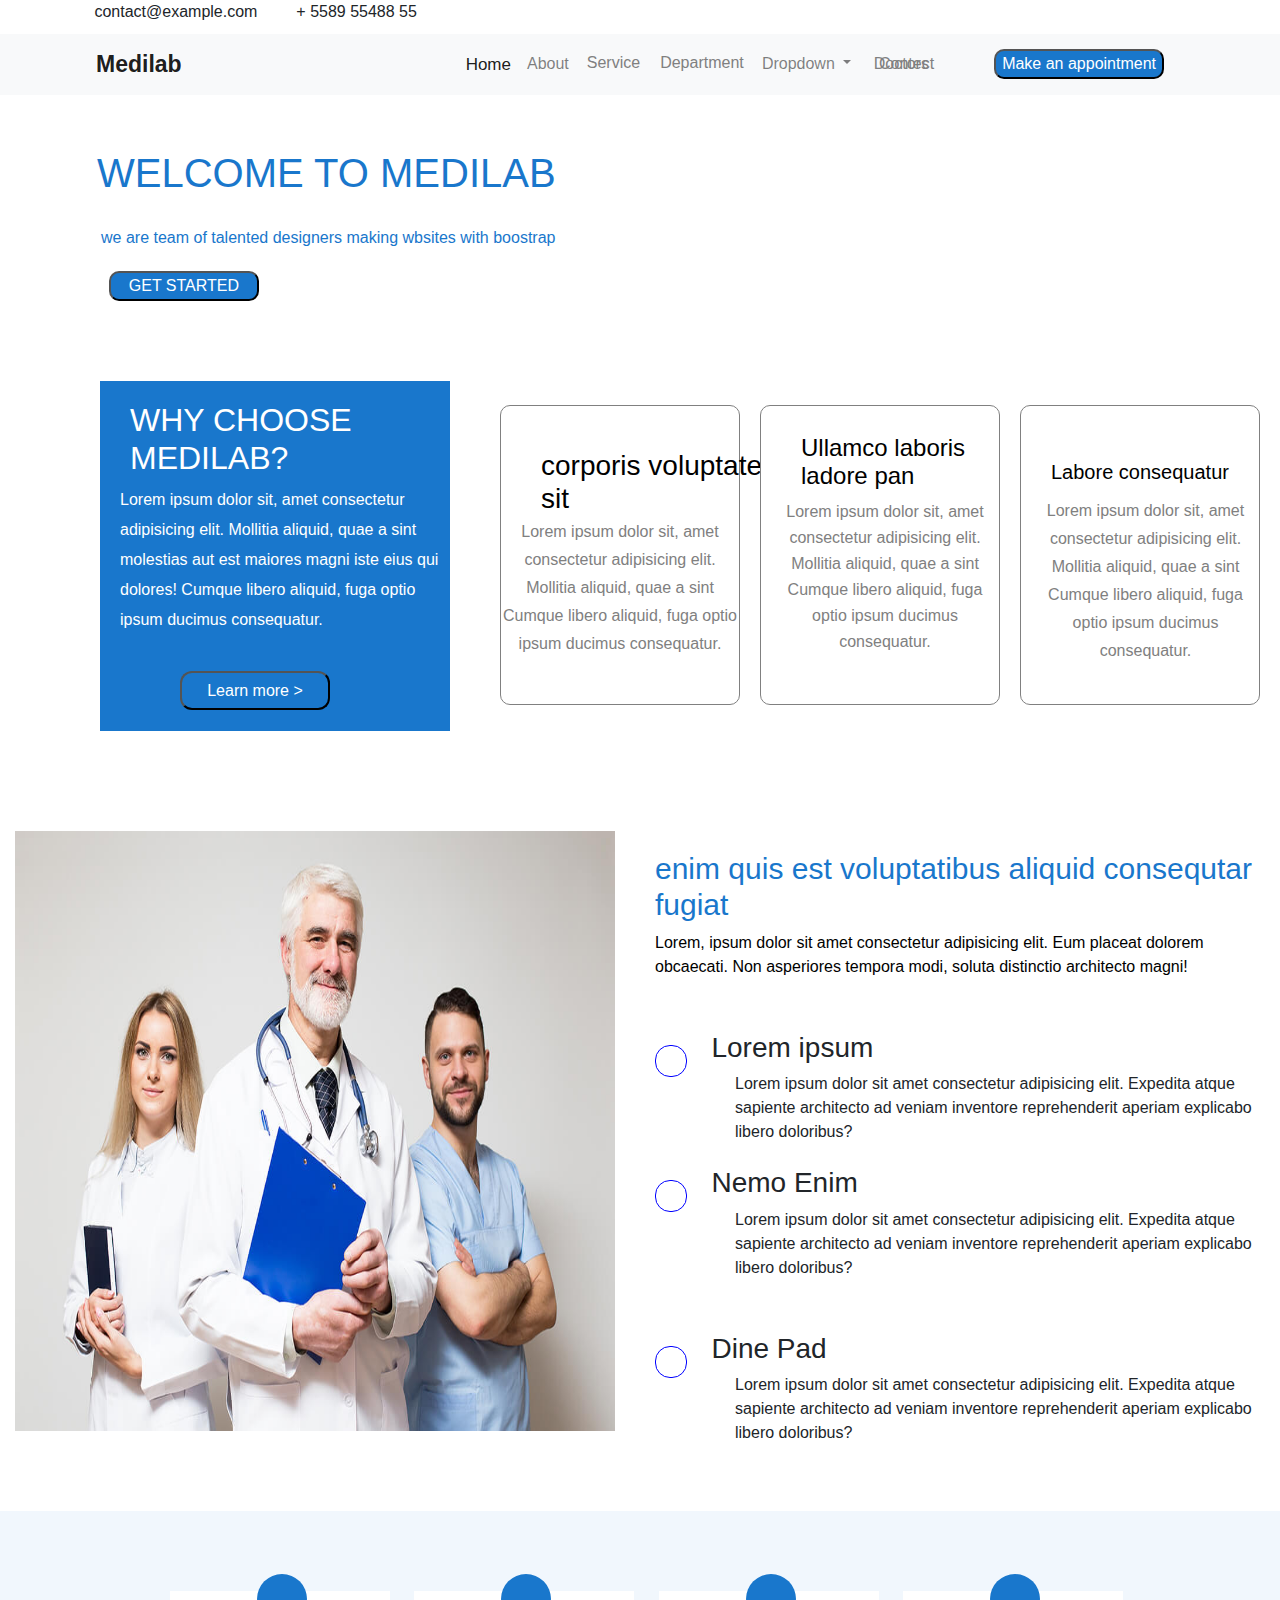
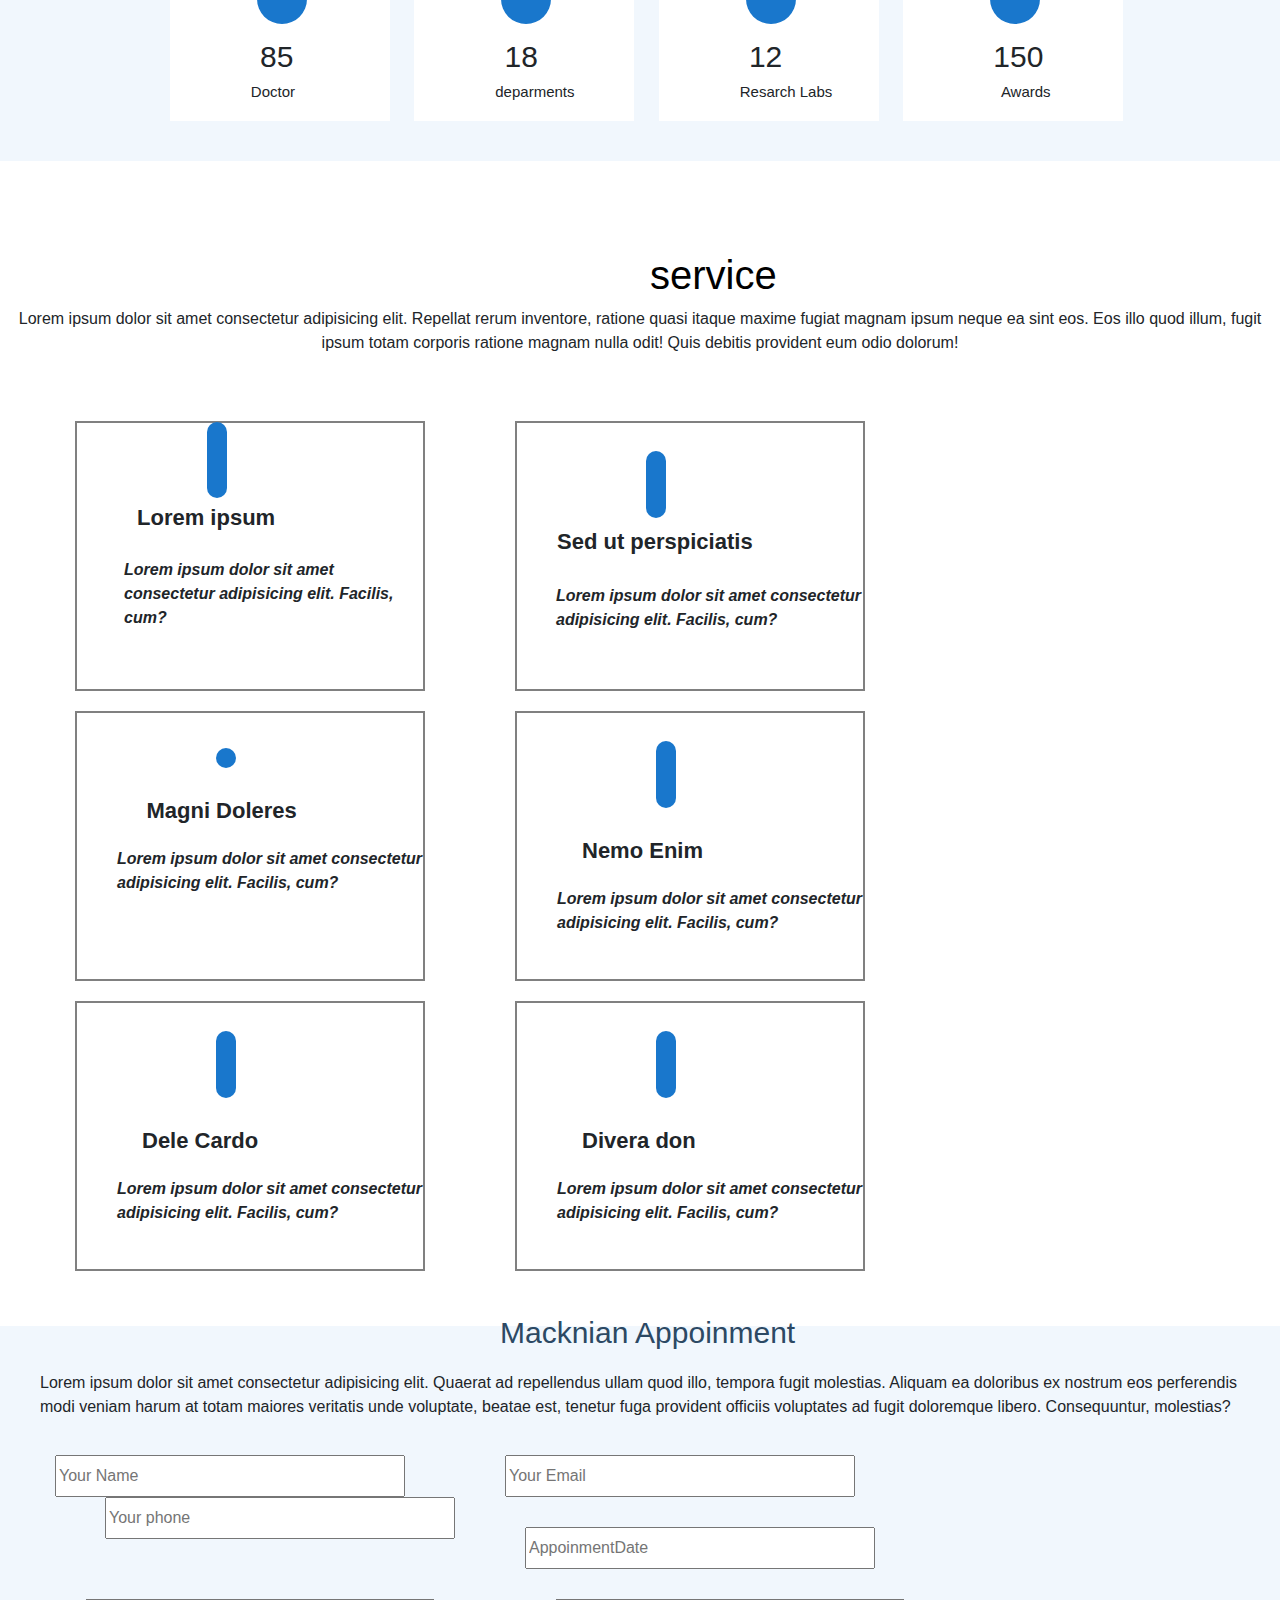
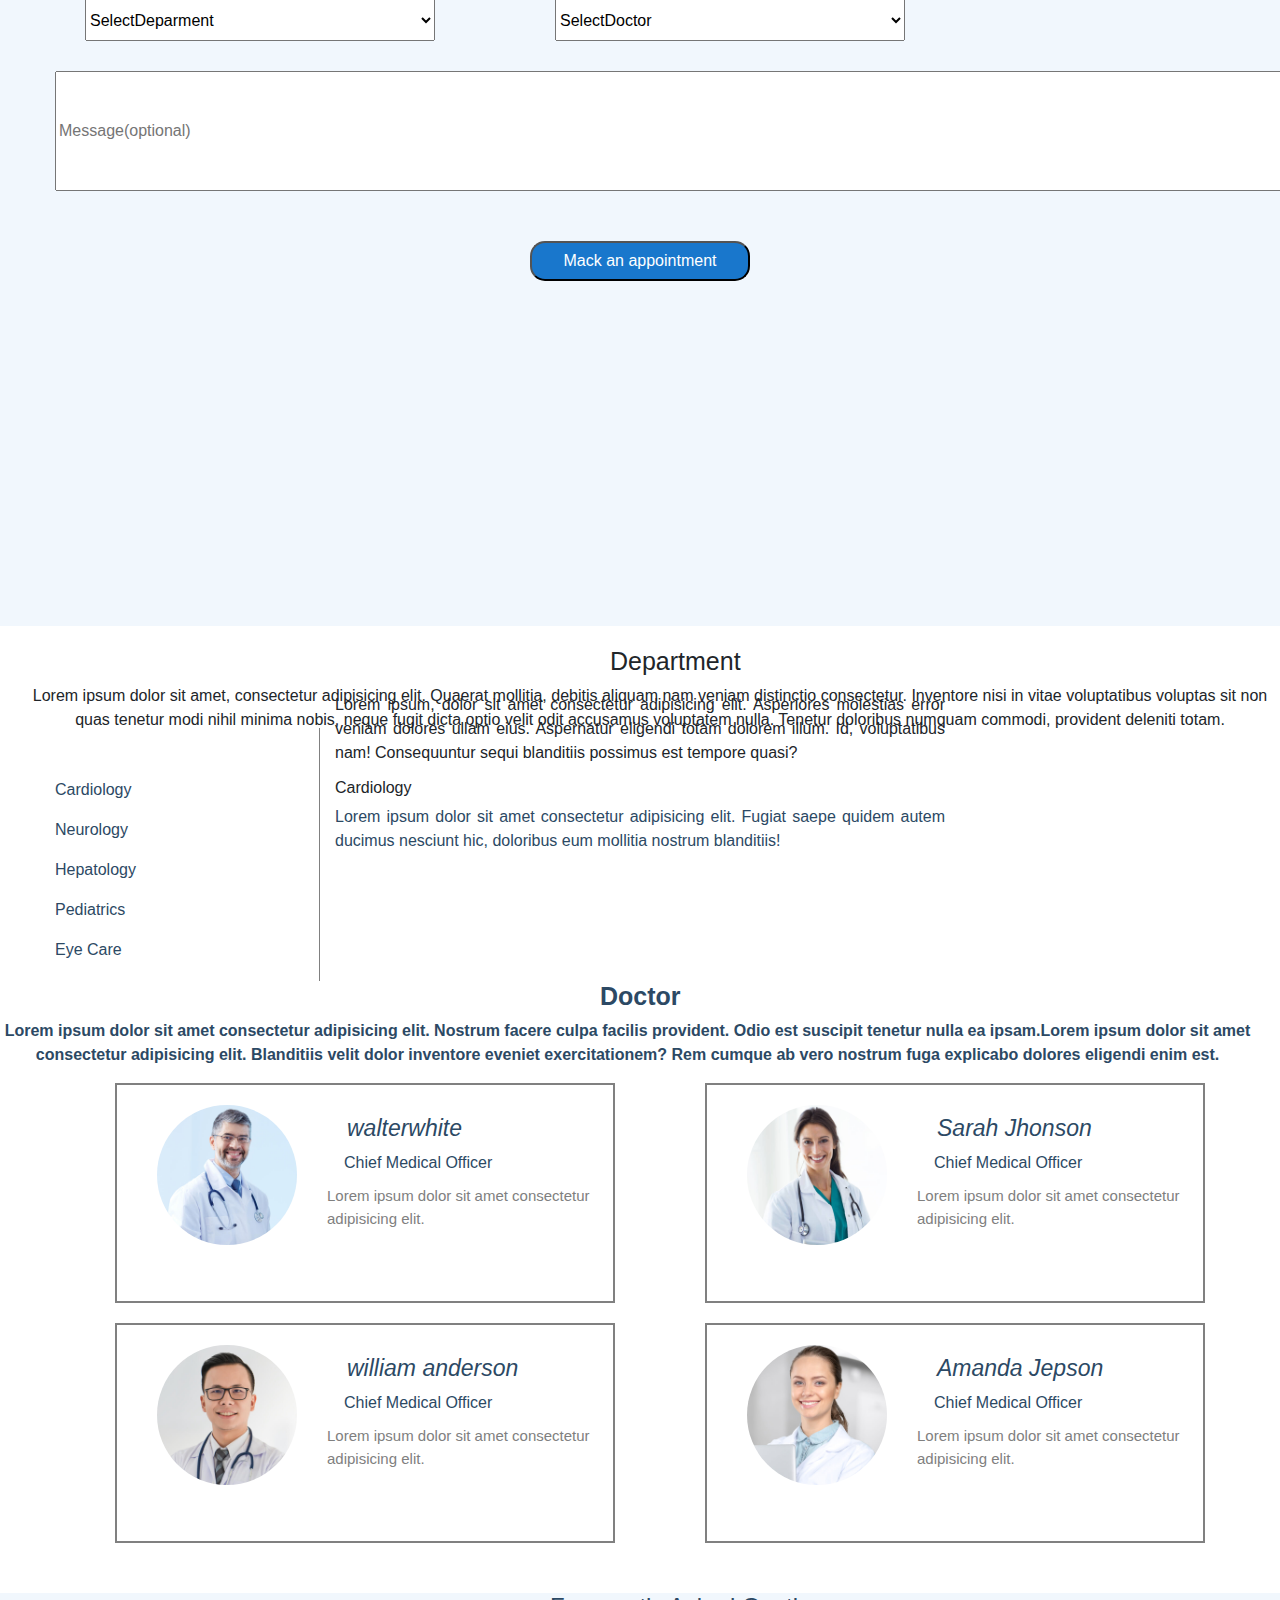
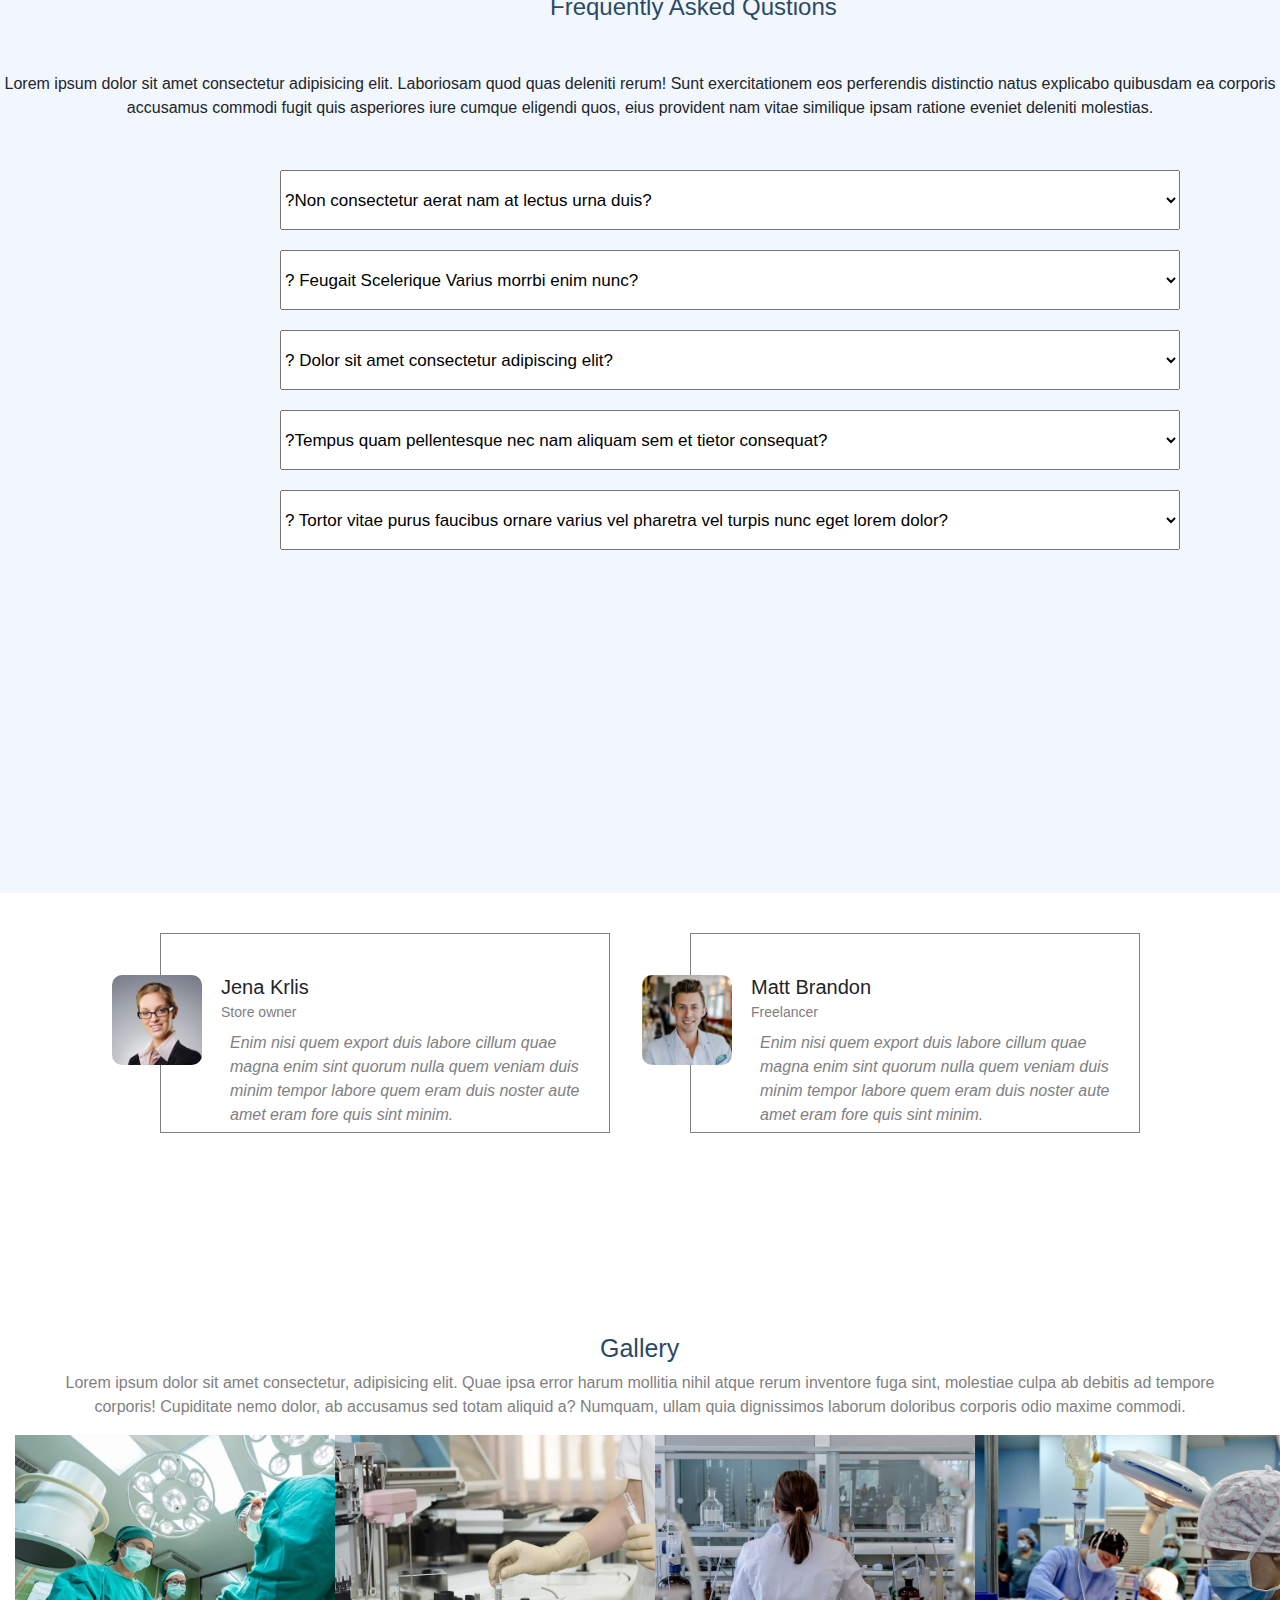
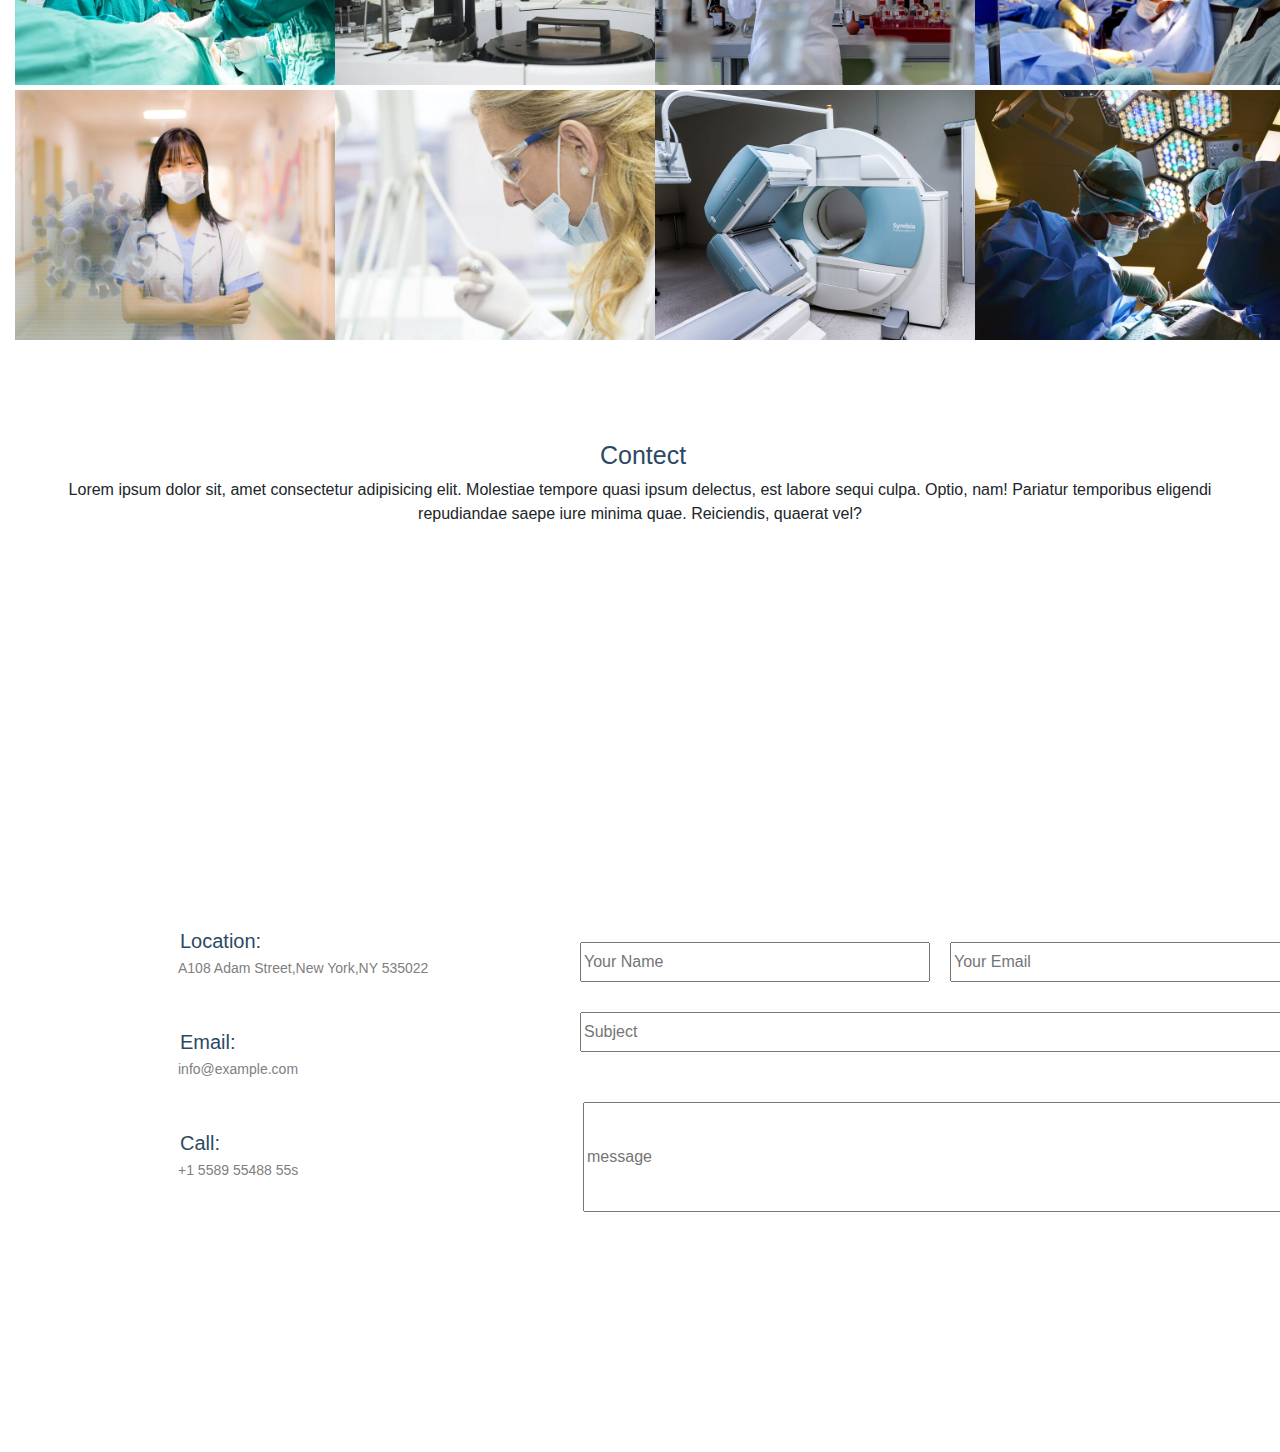
==== commit 417f8829: "Update index.html" ====
--- a/index.html
+++ b/index.html
@@ -6,8 +6,8 @@
     <meta charset="UTF-8">
     <meta name="viewport" content="width=device-width, initial-scale=1.0">
     <link rel="stylesheet" href="style.css">
-    <link rel="stylesheet" href="medilab/assests/css/bootstrap.min.css">
-    <link rel="stylesheet" href="medilab/assests/css/style.css">
+    <link rel="stylesheet" href="/medilab/assests/css/bootstrap.min.css">
+    <link rel="stylesheet" href="/medilab/assests/css/style.css">
     <title>medileb</title>
 </head>
 <body>
@@ -113,7 +113,7 @@
             <div class="container-fluid">
               <div class="row">
                <div class="col-lg-6 lift ">
-                 <img src="image/about.jpg" alt="" class="nurse">
+                 <img src="/medilab/image/about.jpg" alt="" class="nurse">
                  <i class="fa-solid fa-circle-play"></i>
                </div> 
                <div class="col-lg-6 right ">
@@ -326,7 +326,7 @@
                 <div class="col-lg-6 lift">
                   
                   <div class="walterwhite">
-                  <img src="image/doctors-1.jpg" alt="" class="walimage">
+                  <img src="/medilab/image/doctors-1.jpg" alt="" class="walimage">
                      <h6 class="walthead">walterwhite</h6>
                     <small class="walsmal">Chief Medical Officer</small>
                    <p class="walphara">Lorem ipsum dolor sit amet consectetur adipisicing elit.</p>
@@ -336,7 +336,7 @@
                    <i class="fa-brands fa-linkedin wailink"></i>
                   </div>
                   <div class="williamanderson">
-                    <img src="image/doctors-3.jpg" alt="" class="williamimage">
+                    <img src="/medilab/image/doctors-3.jpg" alt="" class="williamimage">
                        <h6 class="williamhead">william anderson</h6>
                       <small class="williamsmal">Chief Medical Officer</small>
                      <p class="williamphara">Lorem ipsum dolor sit amet consectetur adipisicing elit.</p>
@@ -350,7 +350,7 @@
 
                 <div class="col-lg-6 right">
                   <div class="sarahjhonson">
-                    <img src="image/doctors-2.jpg" alt="" class="jhonsonimage">
+                    <img src="/medilab/image/doctors-2.jpg" alt="" class="jhonsonimage">
                        <h6 class="jhonsonhead">Sarah Jhonson</h6>
                       <small class="jhonsonsmal">Chief Medical Officer</small>
                      <p class="jhonsonphara">Lorem ipsum dolor sit amet consectetur adipisicing elit.</p>
@@ -361,7 +361,7 @@
                     </div>
 
                     <div class="amandajepson">
-                      <img src="image/doctors-4.jpg" alt="" class="jepsonimage">
+                      <img src="/medilab/image/doctors-4.jpg" alt="" class="jepsonimage">
                          <h6 class="jepsonhead">Amanda Jepson</h6>
                         <small class="jepsonsmal">Chief Medical Officer</small>
                        <p class="jepsonphara">Lorem ipsum dolor sit amet consectetur adipisicing elit.</p>
@@ -411,7 +411,7 @@
 
                <section class="slidesection">
                 <div class="silde1">
-                <img src="image/testimonials-3.jpg" alt="" class="slideimag">
+                <img src="/medilab/image/testimonials-3.jpg" alt="" class="slideimag">
                   <h6 class="slidehead">Jena Krlis</h6>
                   <small class="slidesmal">Store owner</small>
                   <p class="slidephara">
@@ -422,7 +422,7 @@
                 </div>       
                 
                 <div class="silde2">
-                  <img src="image/testimonials-4.jpg" alt="" class="slideimag2">
+                  <img src="/medilab/image/testimonials-4.jpg" alt="" class="slideimag2">
                     <h6 class="slidehead2">Matt Brandon</h6>
                     <small class="slidesmal2">Freelancer</small>
                     <p class="slidephara2">
@@ -443,35 +443,35 @@
              <div class="container-fluid">
                <div class="row">
                 <div class="col-lg-3">
-                  <img src="image/it1.jpg" alt="" class="galleryimg1">
-                </div>
-
-                <div class="col-lg-3">
-                  <img src="image/it2.jpg" alt="" class="galleryimg2">
-                </div>
-
-                <div class="col-lg-3">
-                  <img src="image/it3.jpg" alt="" class="galleryimg3">
-                </div>
-
-                <div class="col-lg-3">
-                  <img src="image/it4.jpg" alt="" class="galleryimg4">
-                </div>
-
-                <div class="col-lg-3">
-                  <img src="image/it5.jpg" alt="" class="galleryimg5">
-                </div>
-
-                <div class="col-lg-3">
-                  <img src="image/it6.jpg" alt="" class="galleryimg6">
-                </div>
-
-                <div class="col-lg-3">
-                  <img src="image/it7.jpg" alt="" class="galleryimg7">
-                </div>
-
-                <div class="col-lg-3">
-                  <img src="image/it8.jpg" alt="" class="galleryimg8">
+                  <img src="/medilab/image/it1.jpg" alt="" class="galleryimg1">
+                </div>
+
+                <div class="col-lg-3">
+                  <img src="/medilab/image/it2.jpg" alt="" class="galleryimg2">
+                </div>
+
+                <div class="col-lg-3">
+                  <img src="/medilab/image/it3.jpg" alt="" class="galleryimg3">
+                </div>
+
+                <div class="col-lg-3">
+                  <img src="/medilab/image/it4.jpg" alt="" class="galleryimg4">
+                </div>
+
+                <div class="col-lg-3">
+                  <img src="/medilab/image/it5.jpg" alt="" class="galleryimg5">
+                </div>
+
+                <div class="col-lg-3">
+                  <img src="/medilab/image/it6.jpg" alt="" class="galleryimg6">
+                </div>
+
+                <div class="col-lg-3">
+                  <img src="/medilab/image/it7.jpg" alt="" class="galleryimg7">
+                </div>
+
+                <div class="col-lg-3">
+                  <img src="/medilab/image/it8.jpg" alt="" class="galleryimg8">
                 </div>
 
                </div>
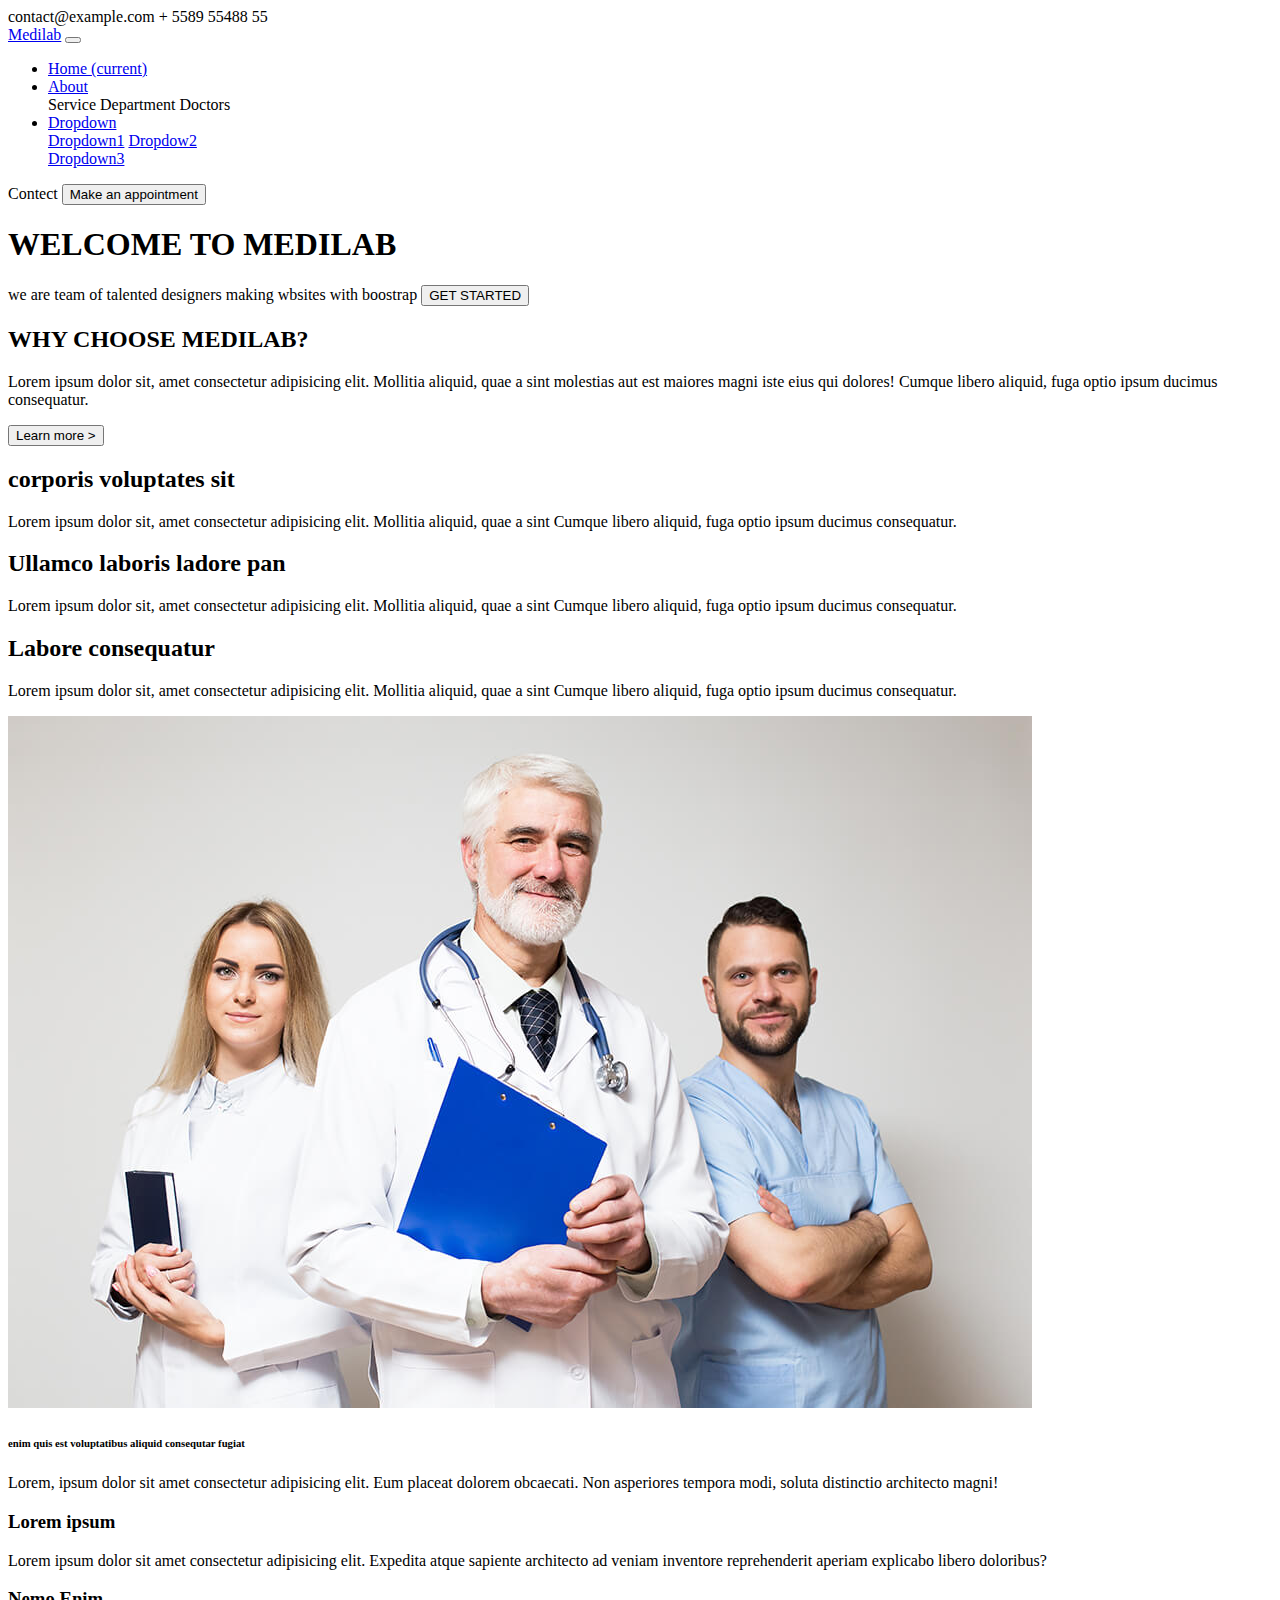
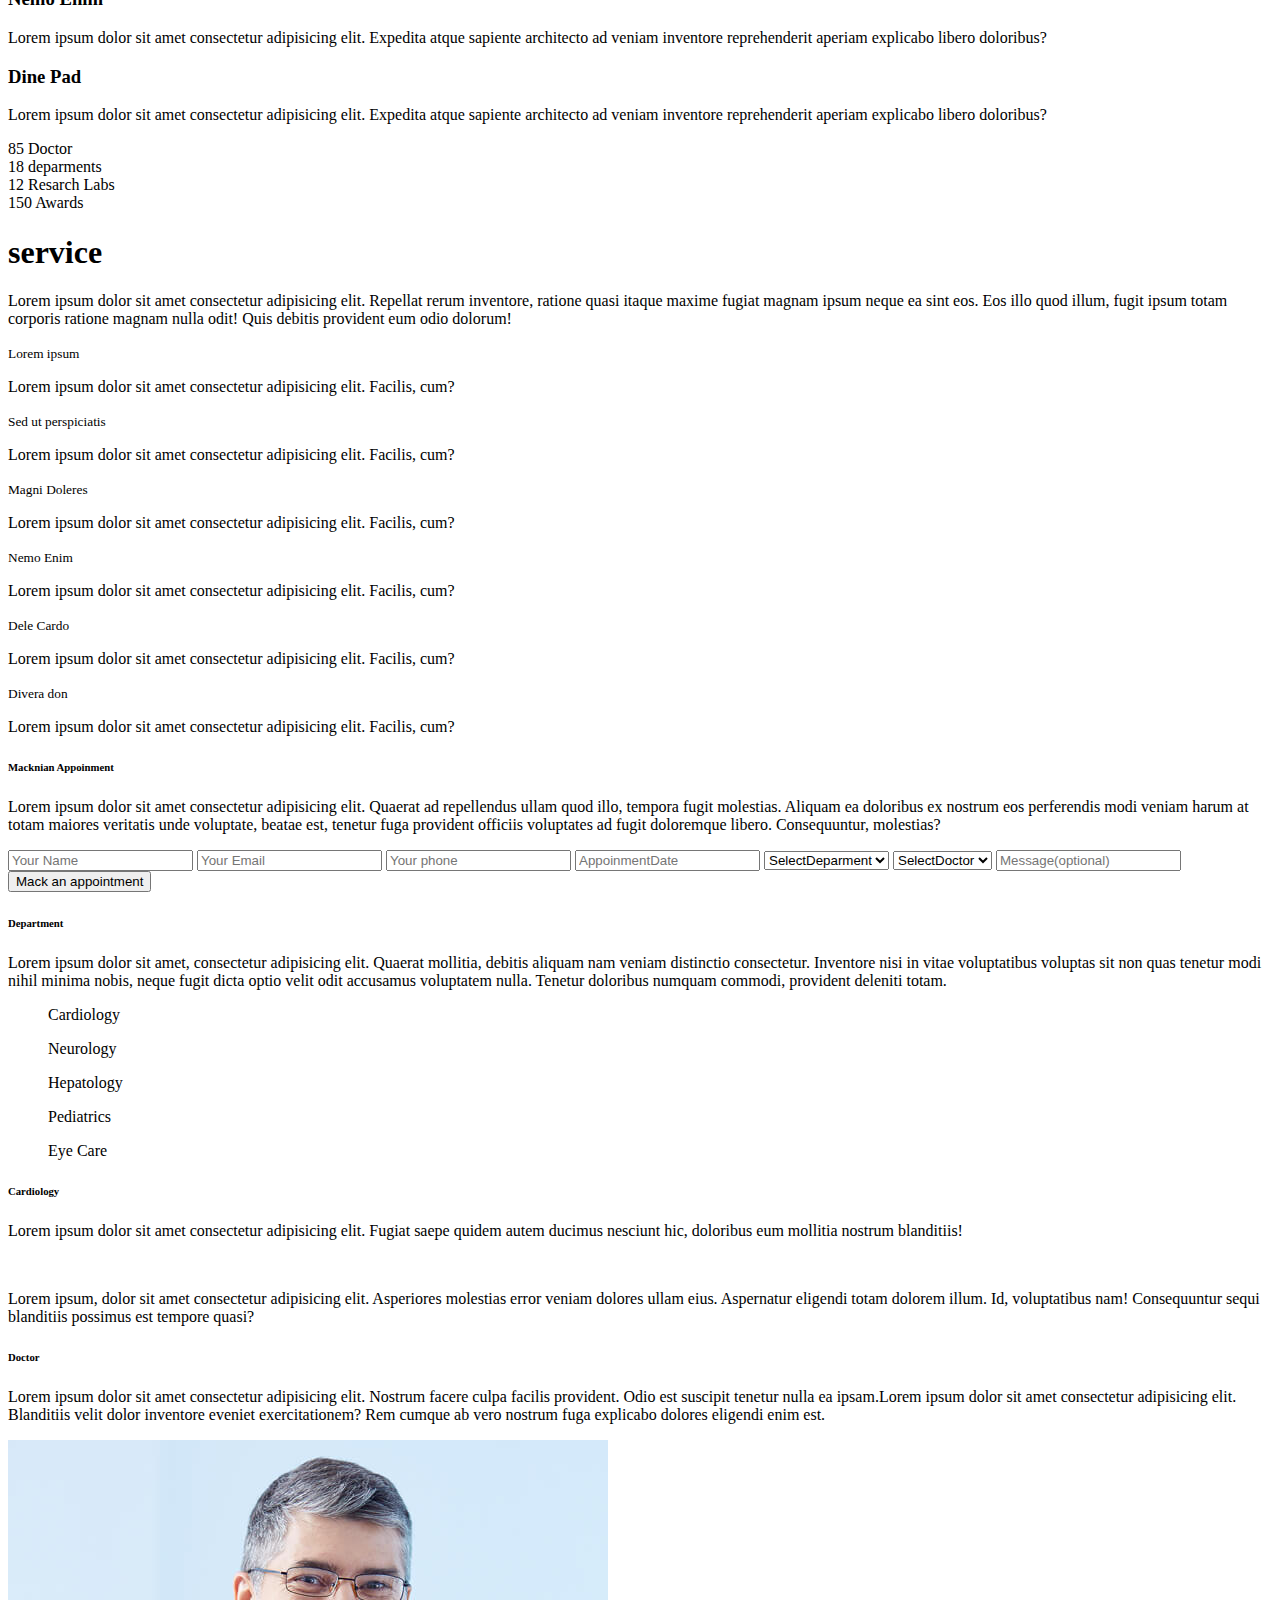
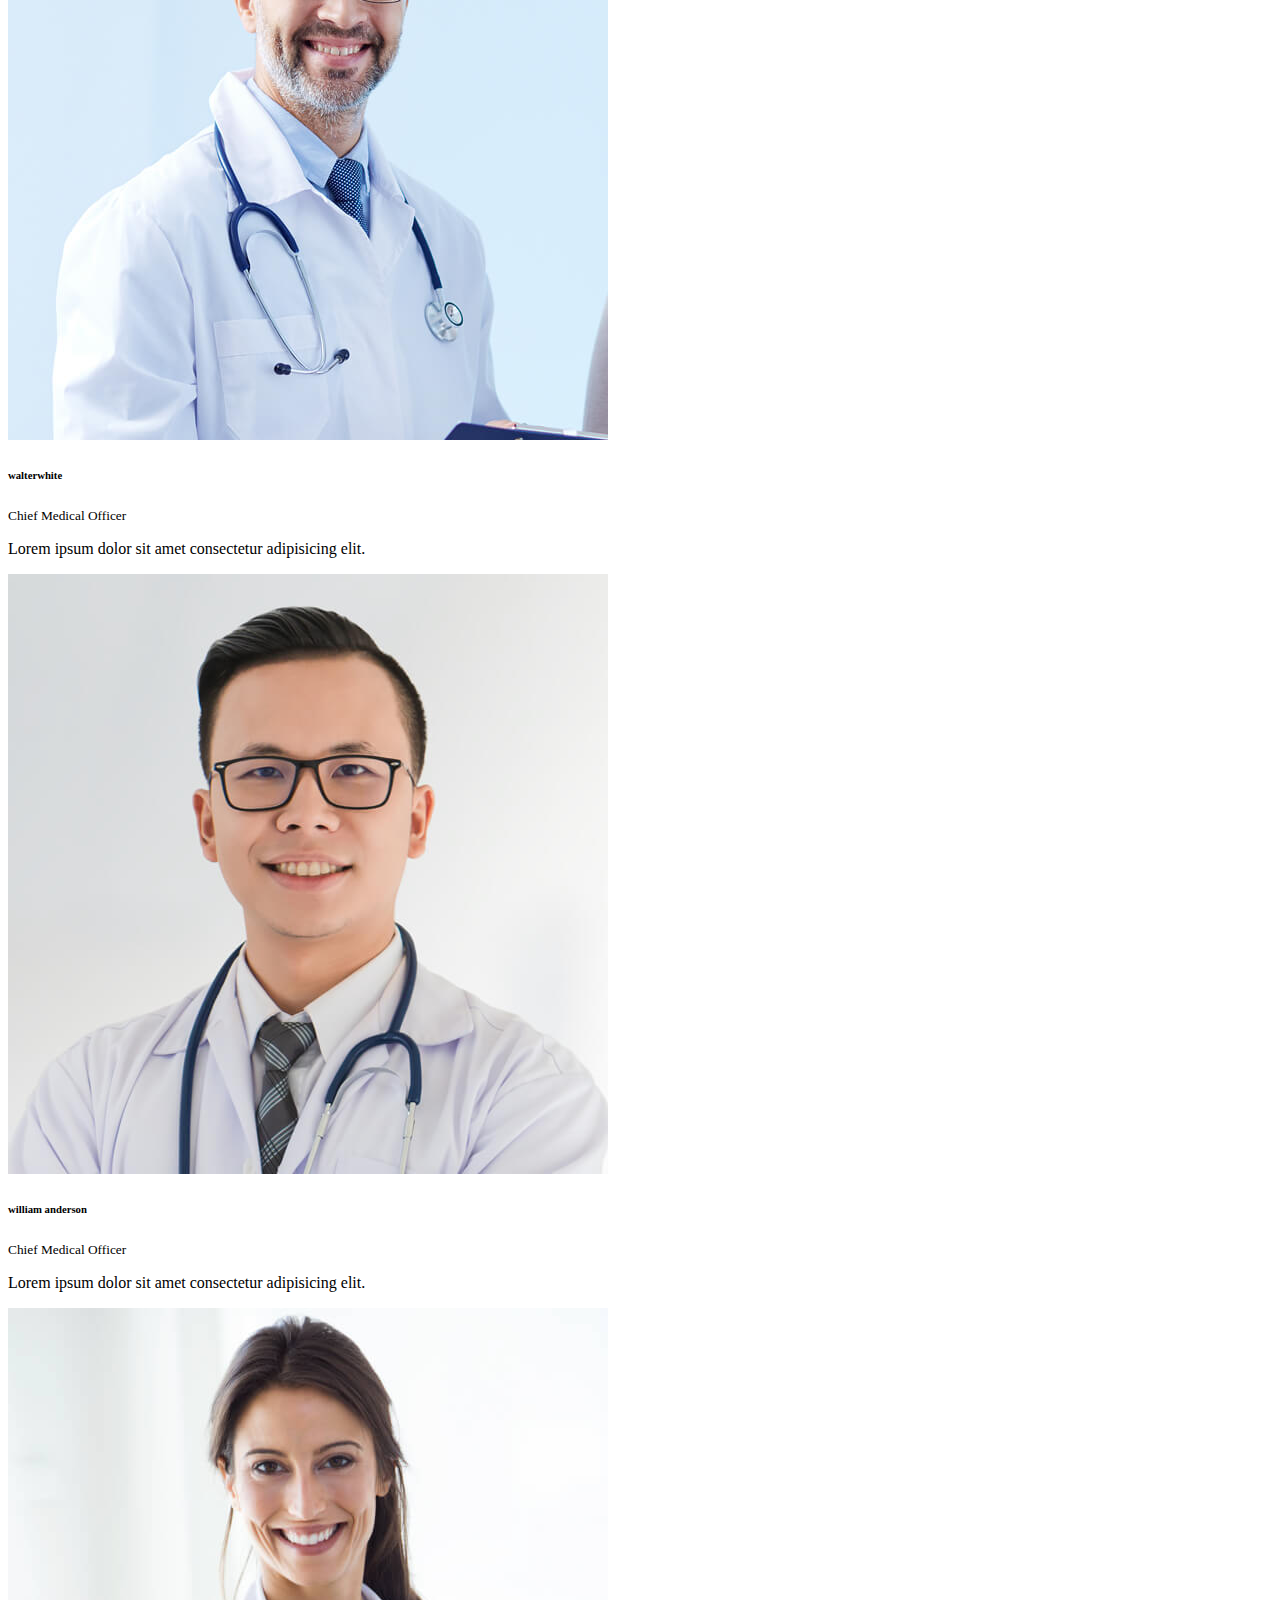
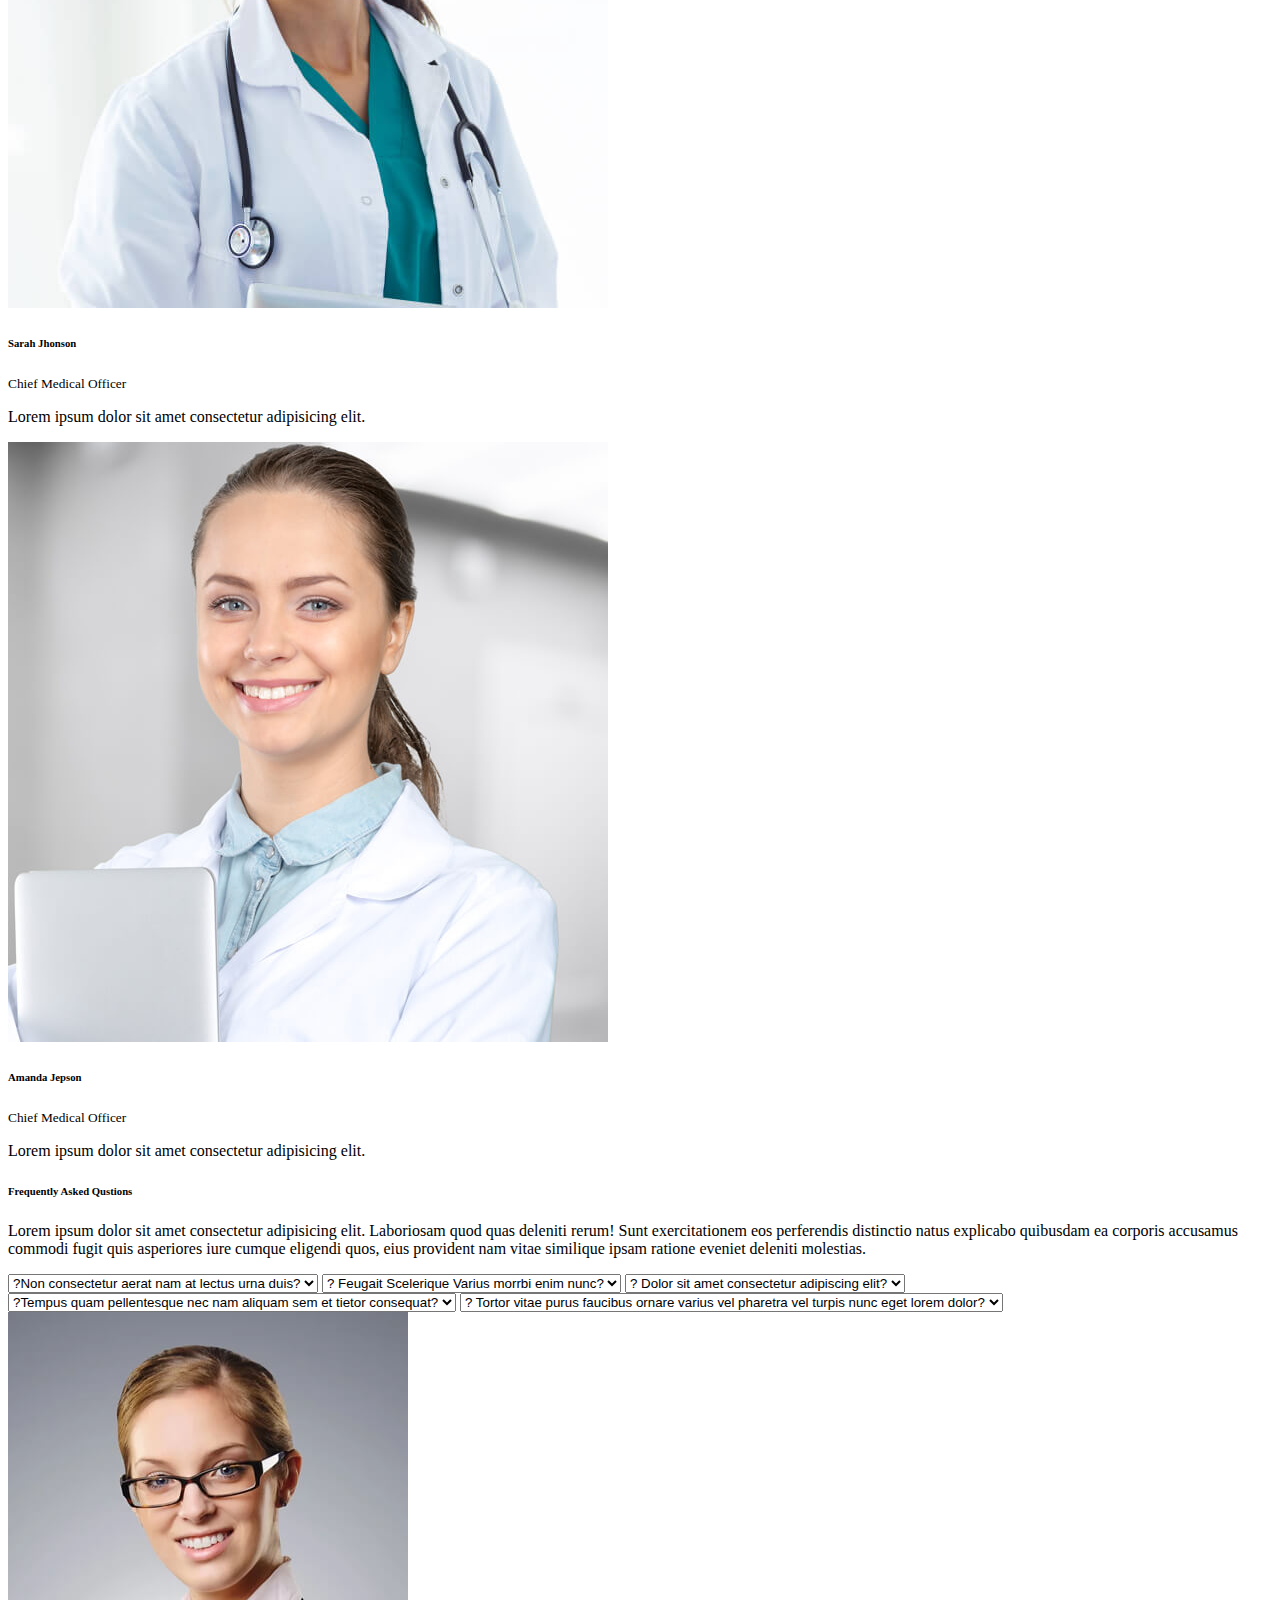
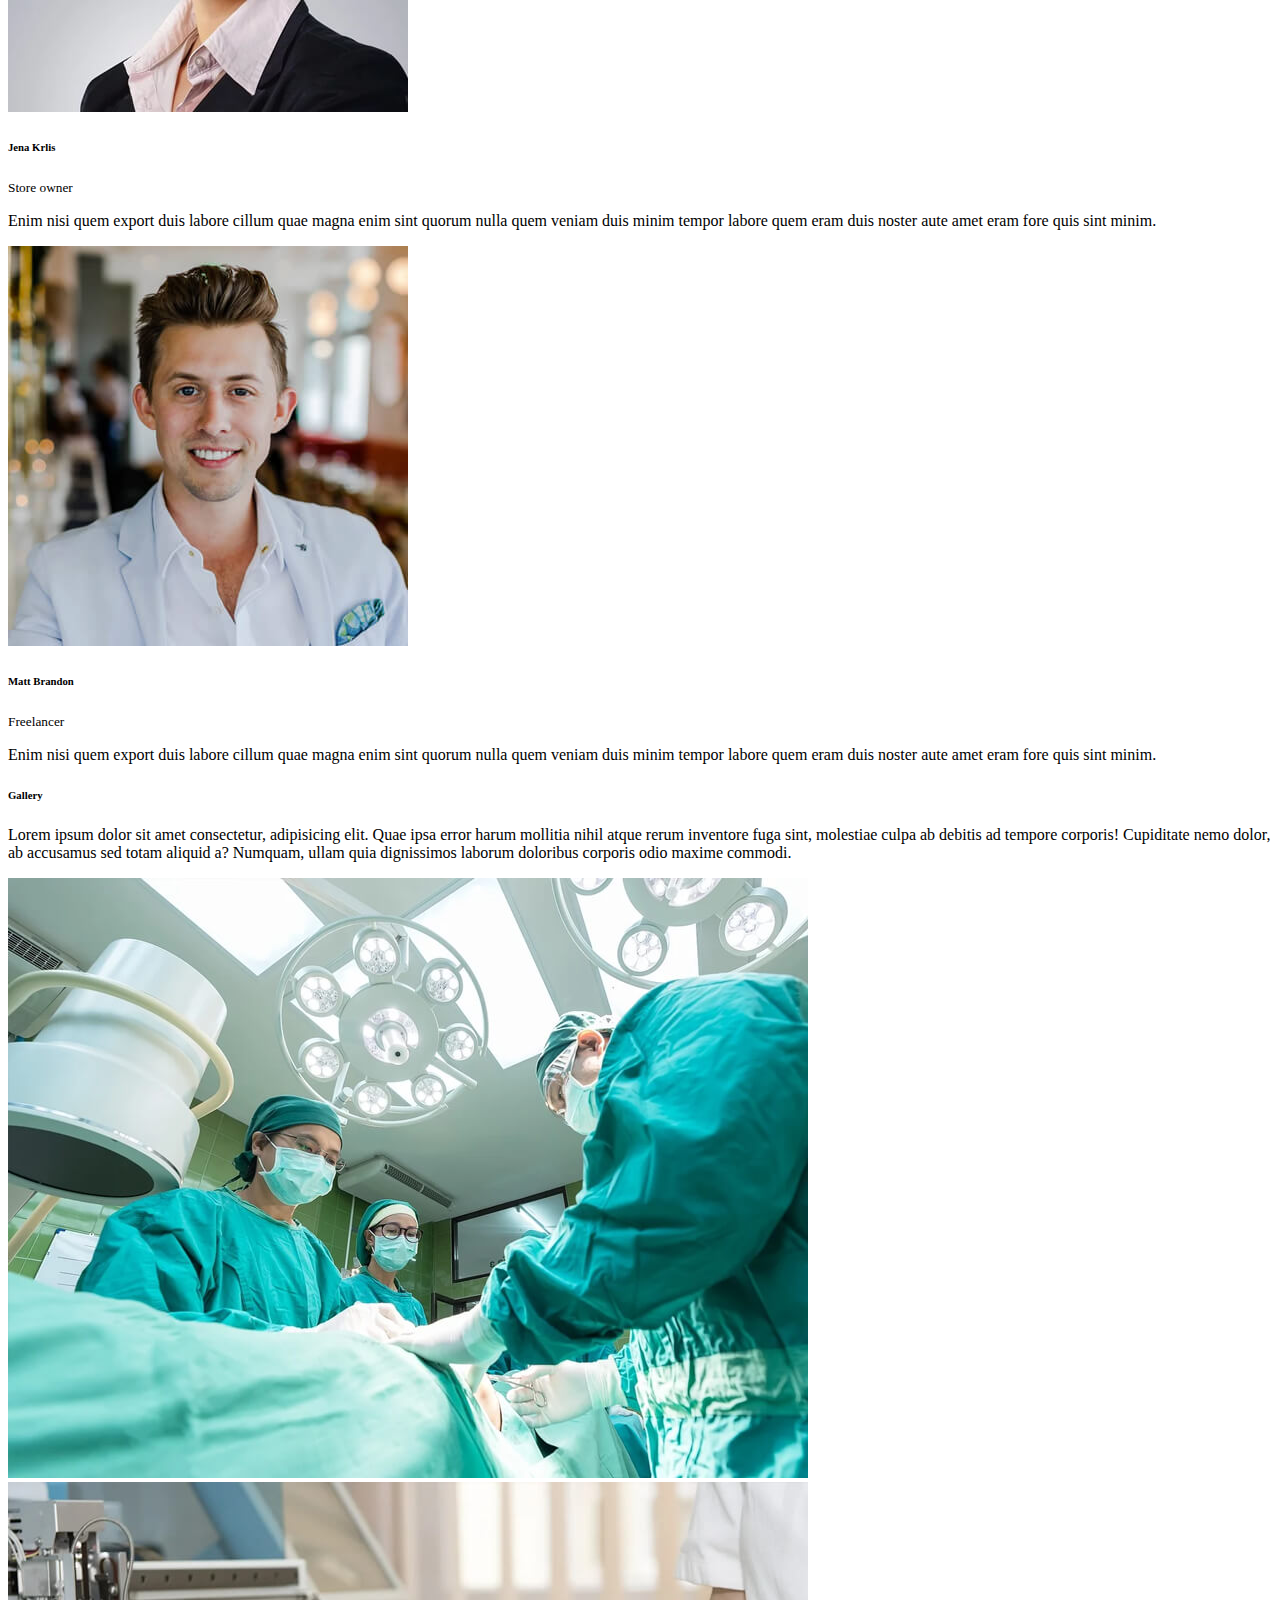
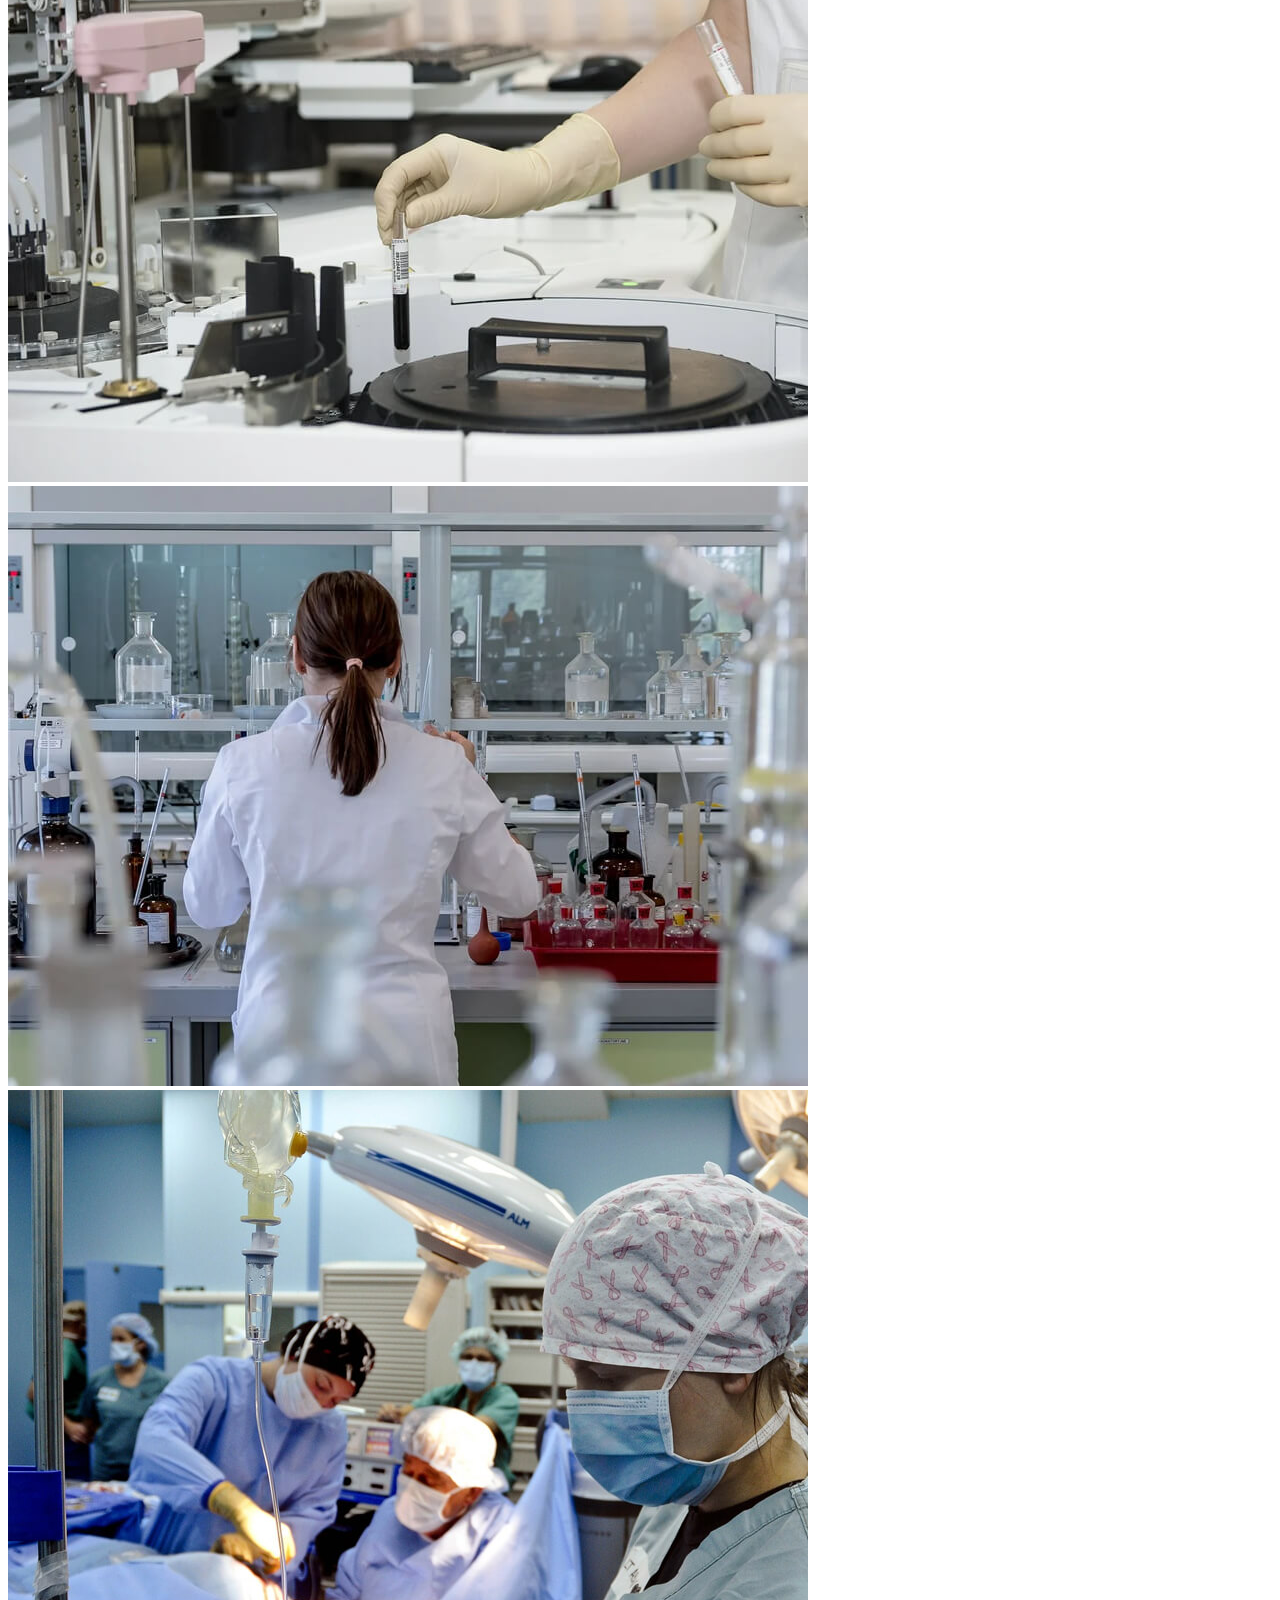
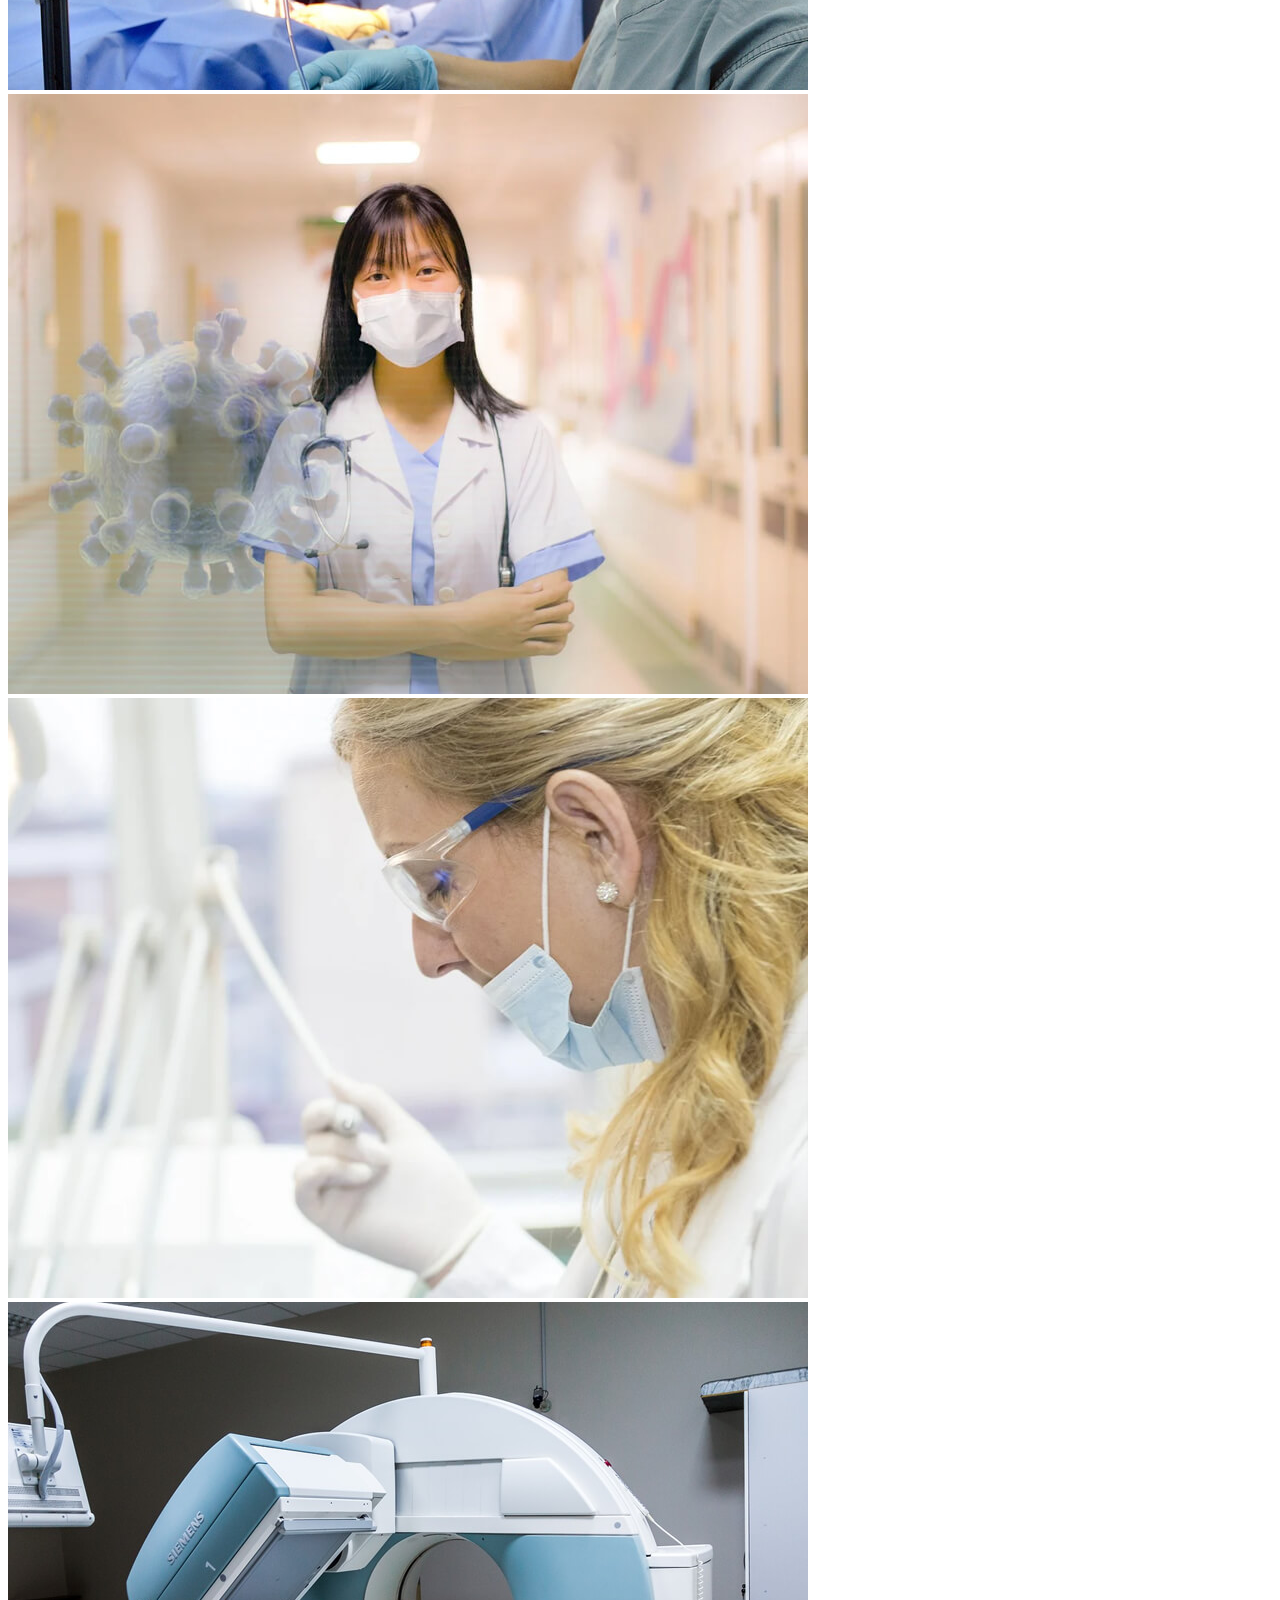
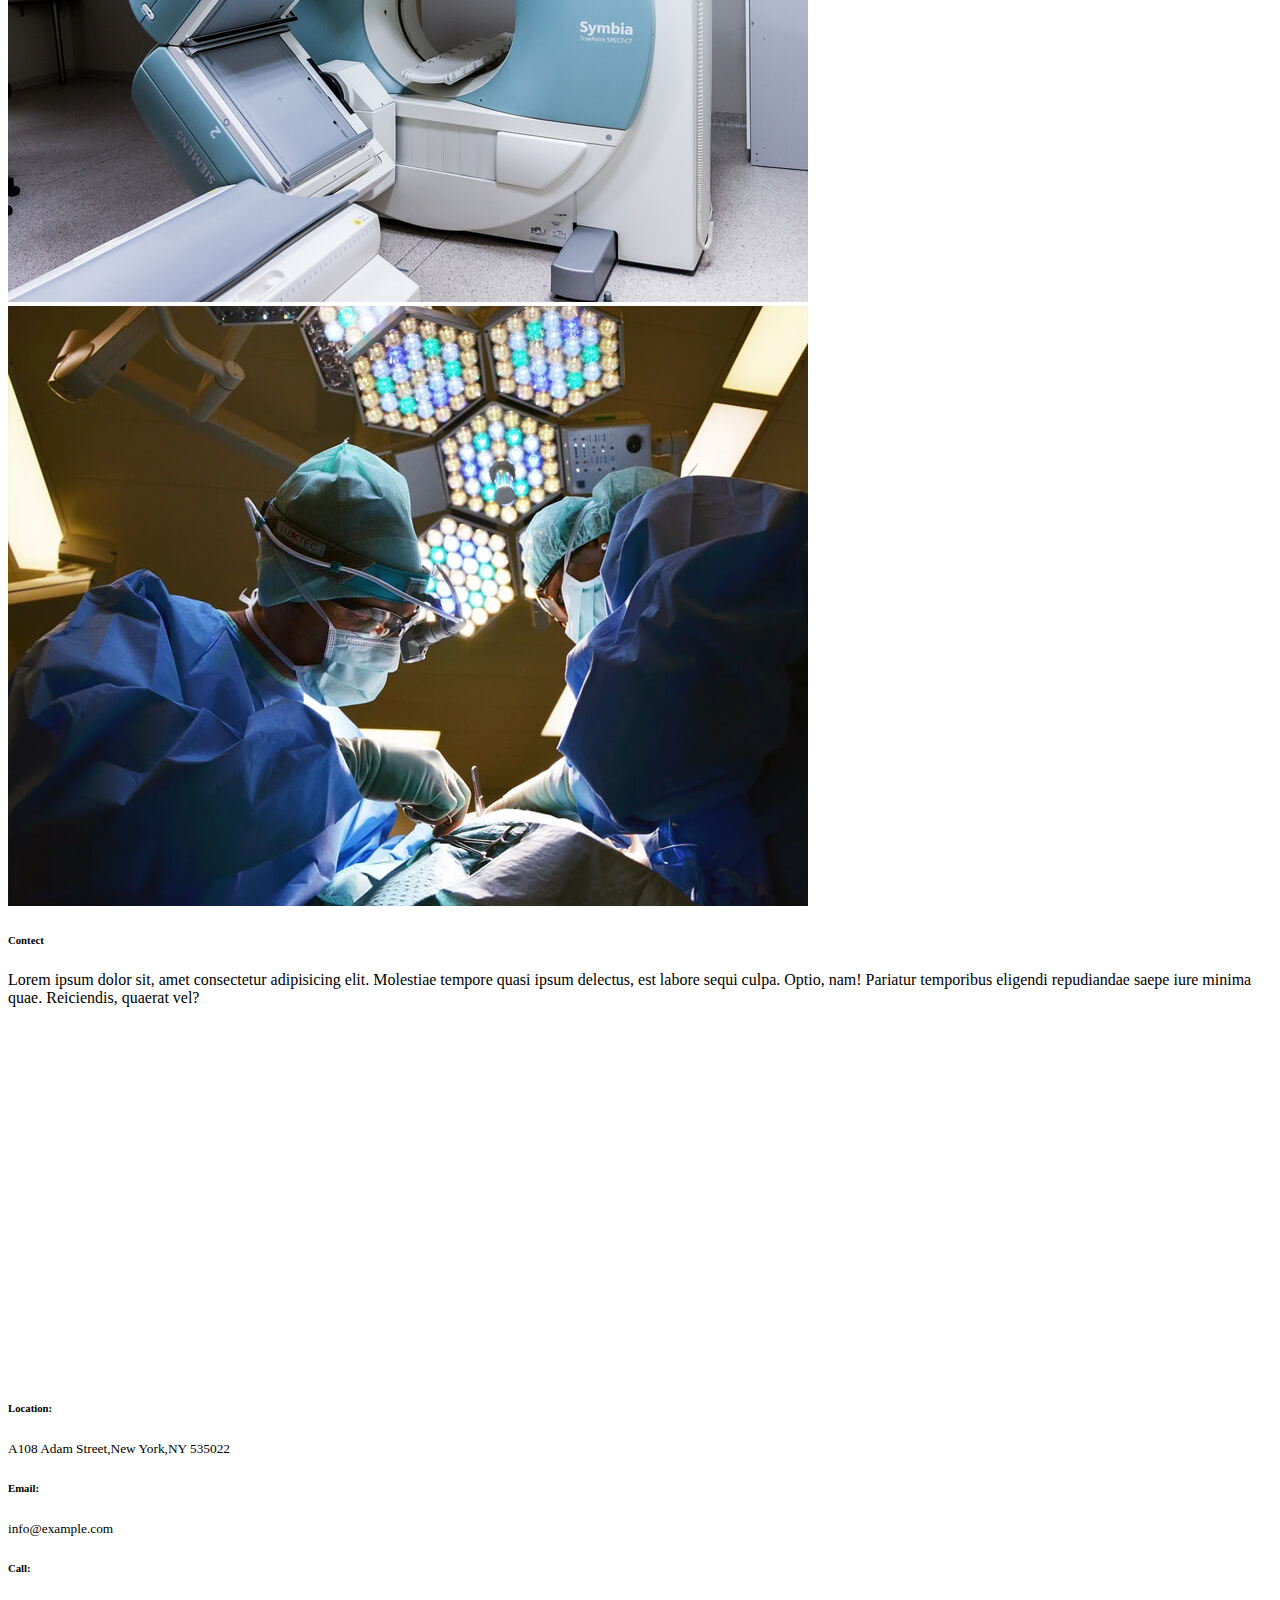
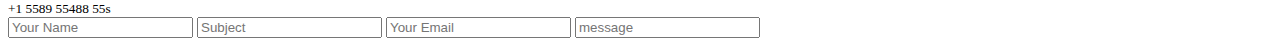
==== commit e0ade2aa: "Update index.html" ====
--- a/index.html
+++ b/index.html
@@ -6,8 +6,8 @@
     <meta charset="UTF-8">
     <meta name="viewport" content="width=device-width, initial-scale=1.0">
     <link rel="stylesheet" href="style.css">
-    <link rel="stylesheet" href="/medilab/assests/css/bootstrap.min.css">
-    <link rel="stylesheet" href="/medilab/assests/css/style.css">
+    <link rel="stylesheet" href="/assests/css/bootstrap.min.css">
+    <link rel="stylesheet" href="/assests/css/style.css">
     <title>medileb</title>
 </head>
 <body>
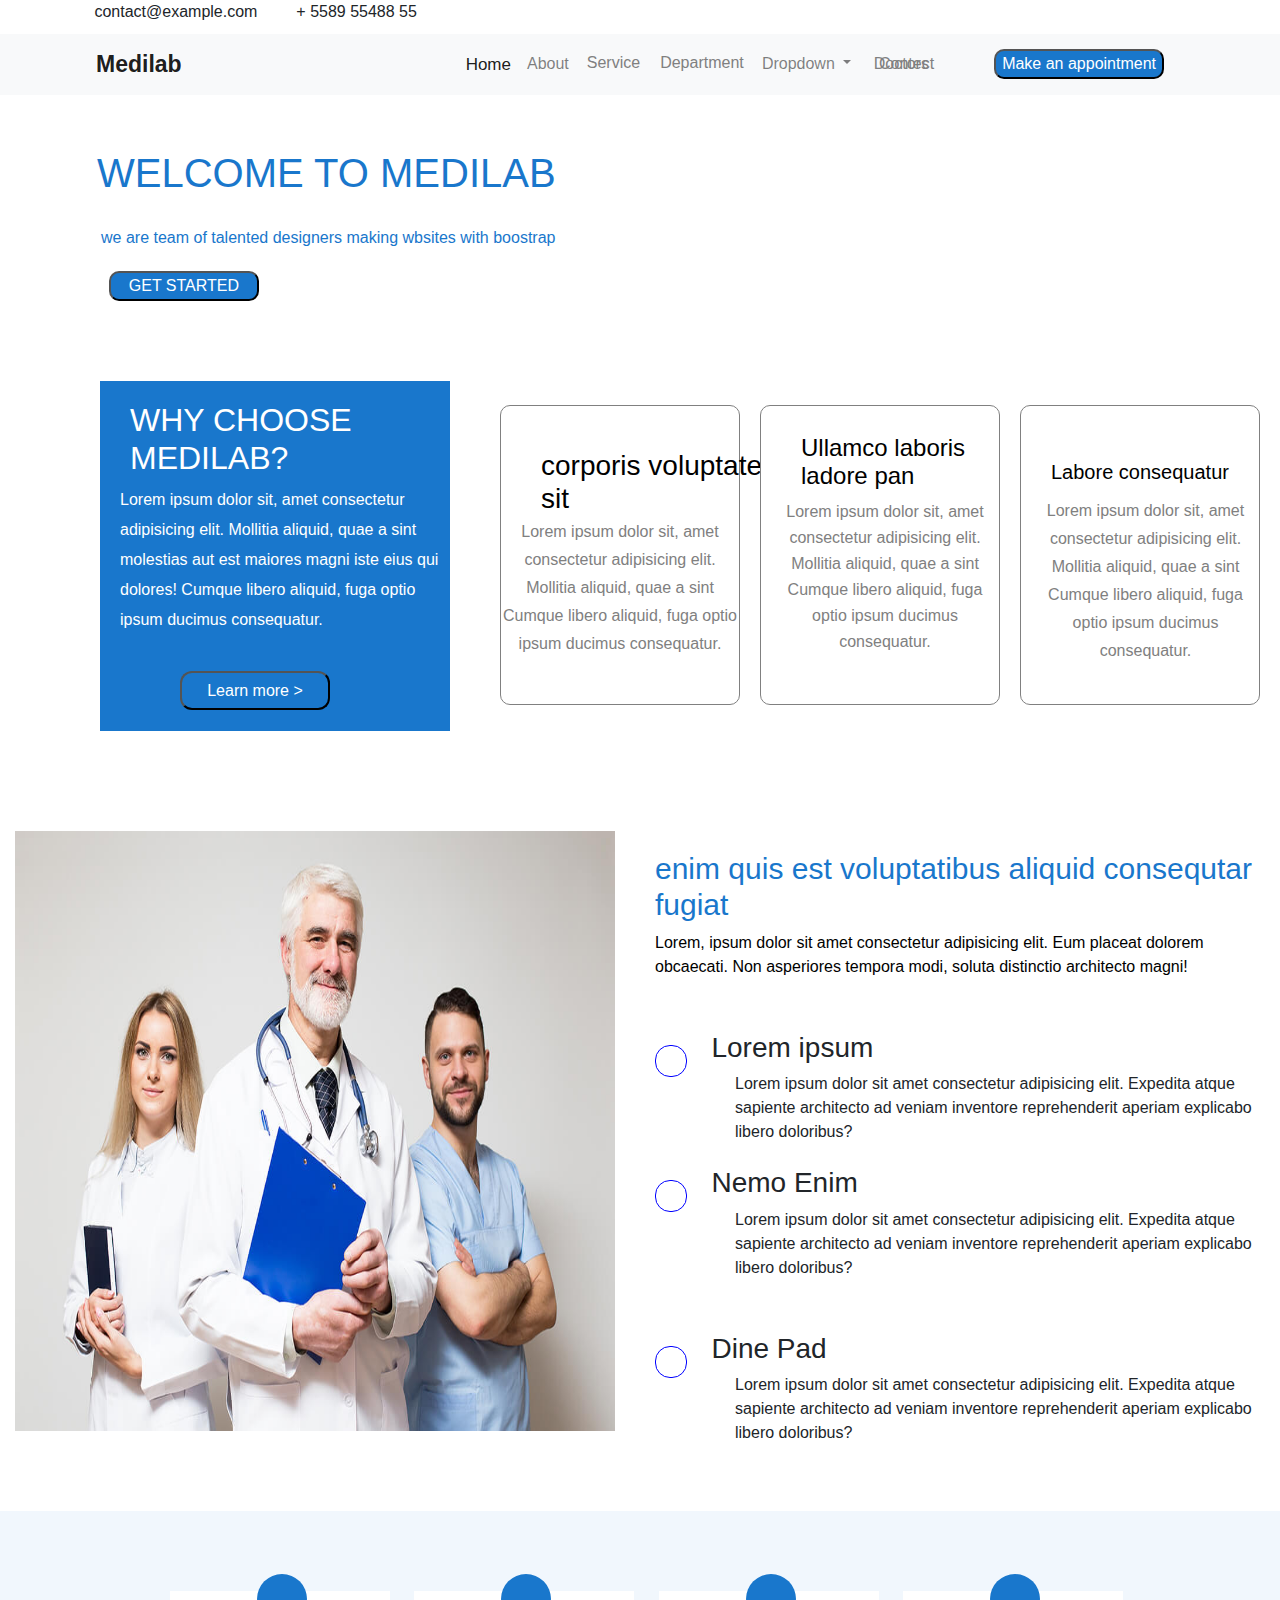
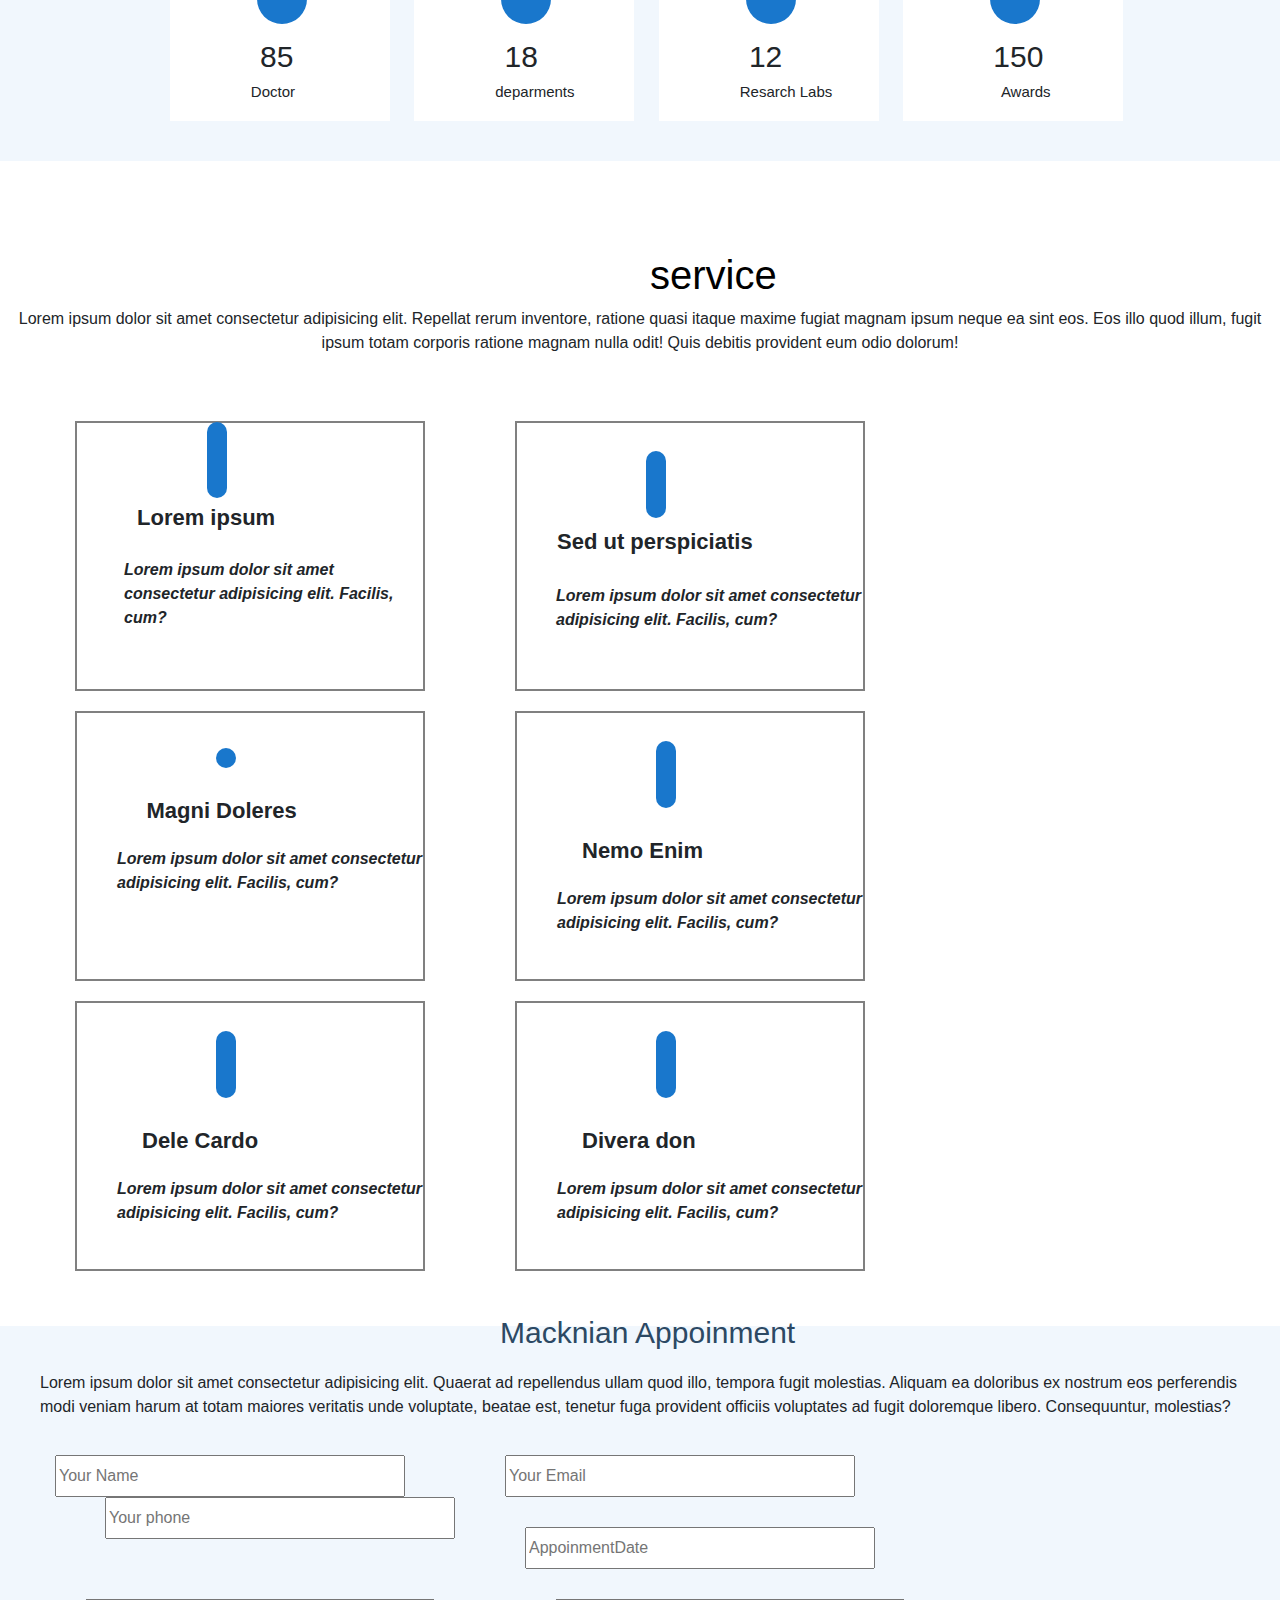
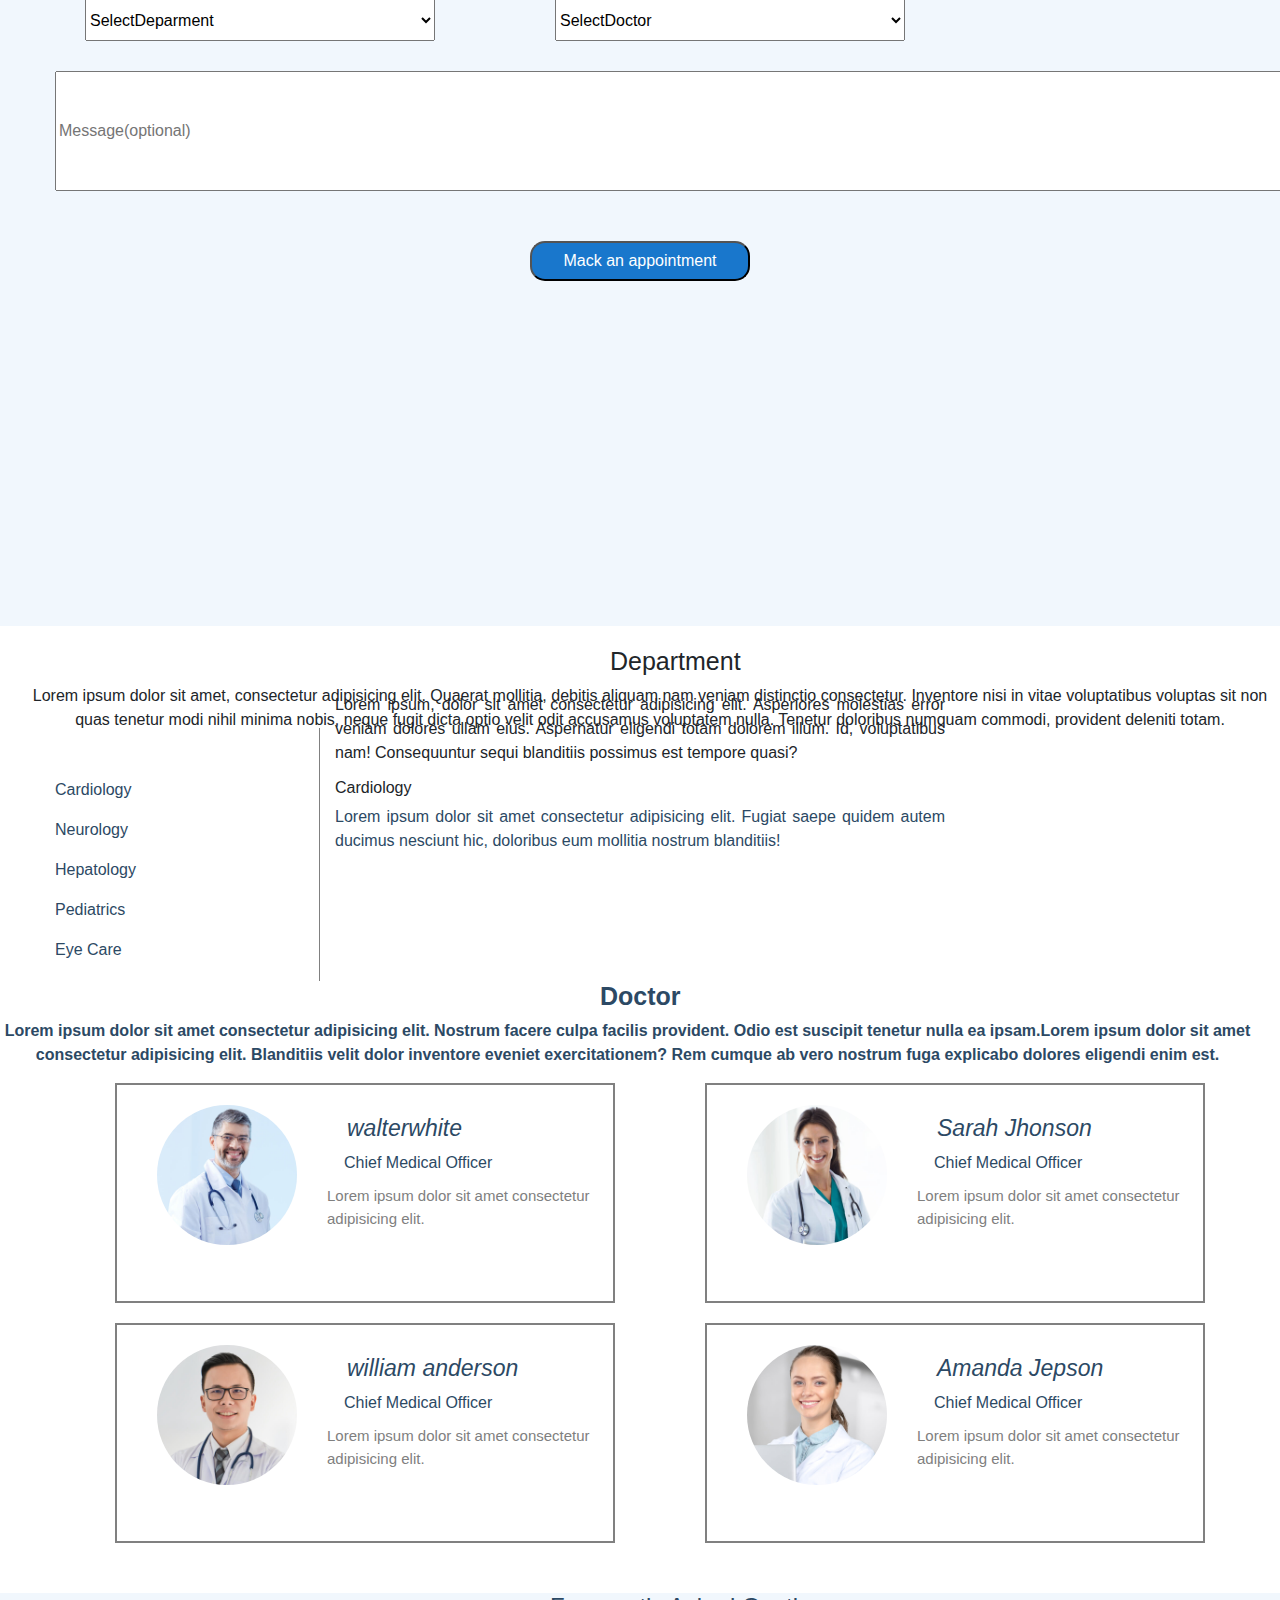
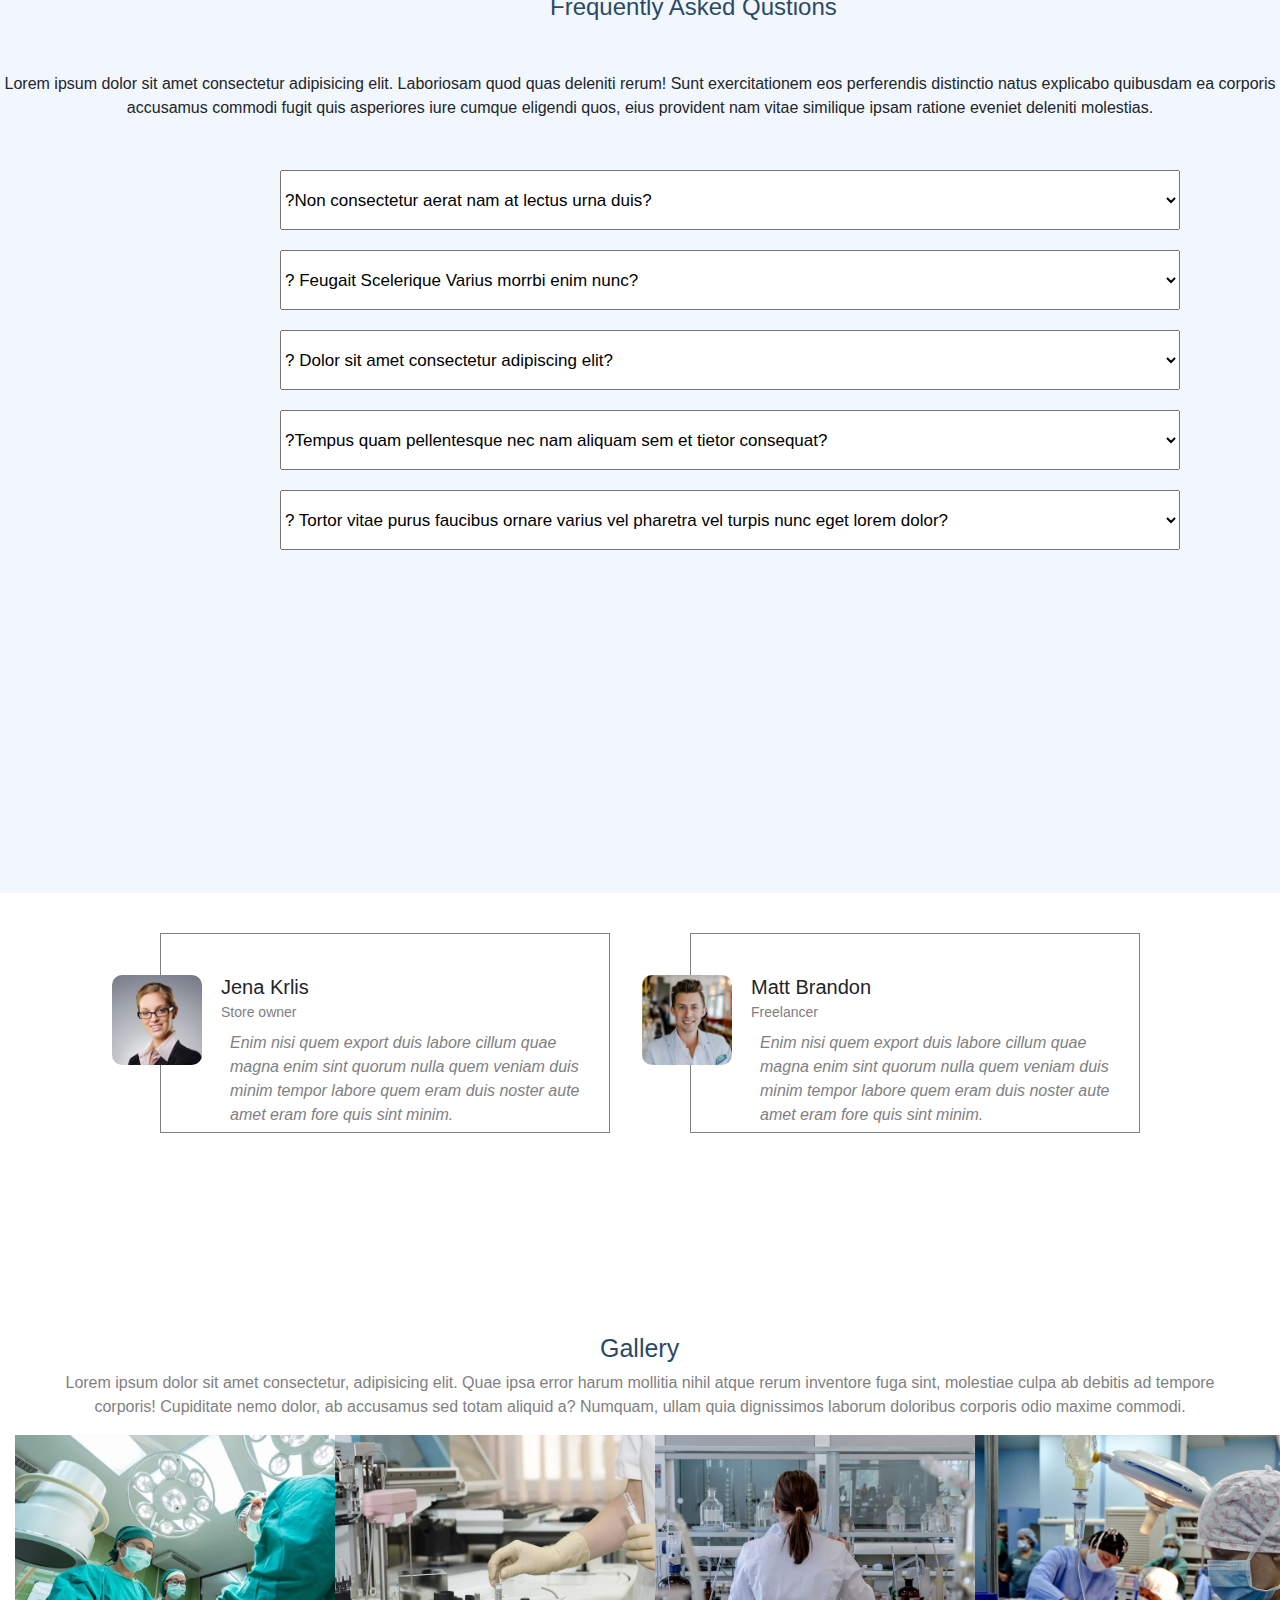
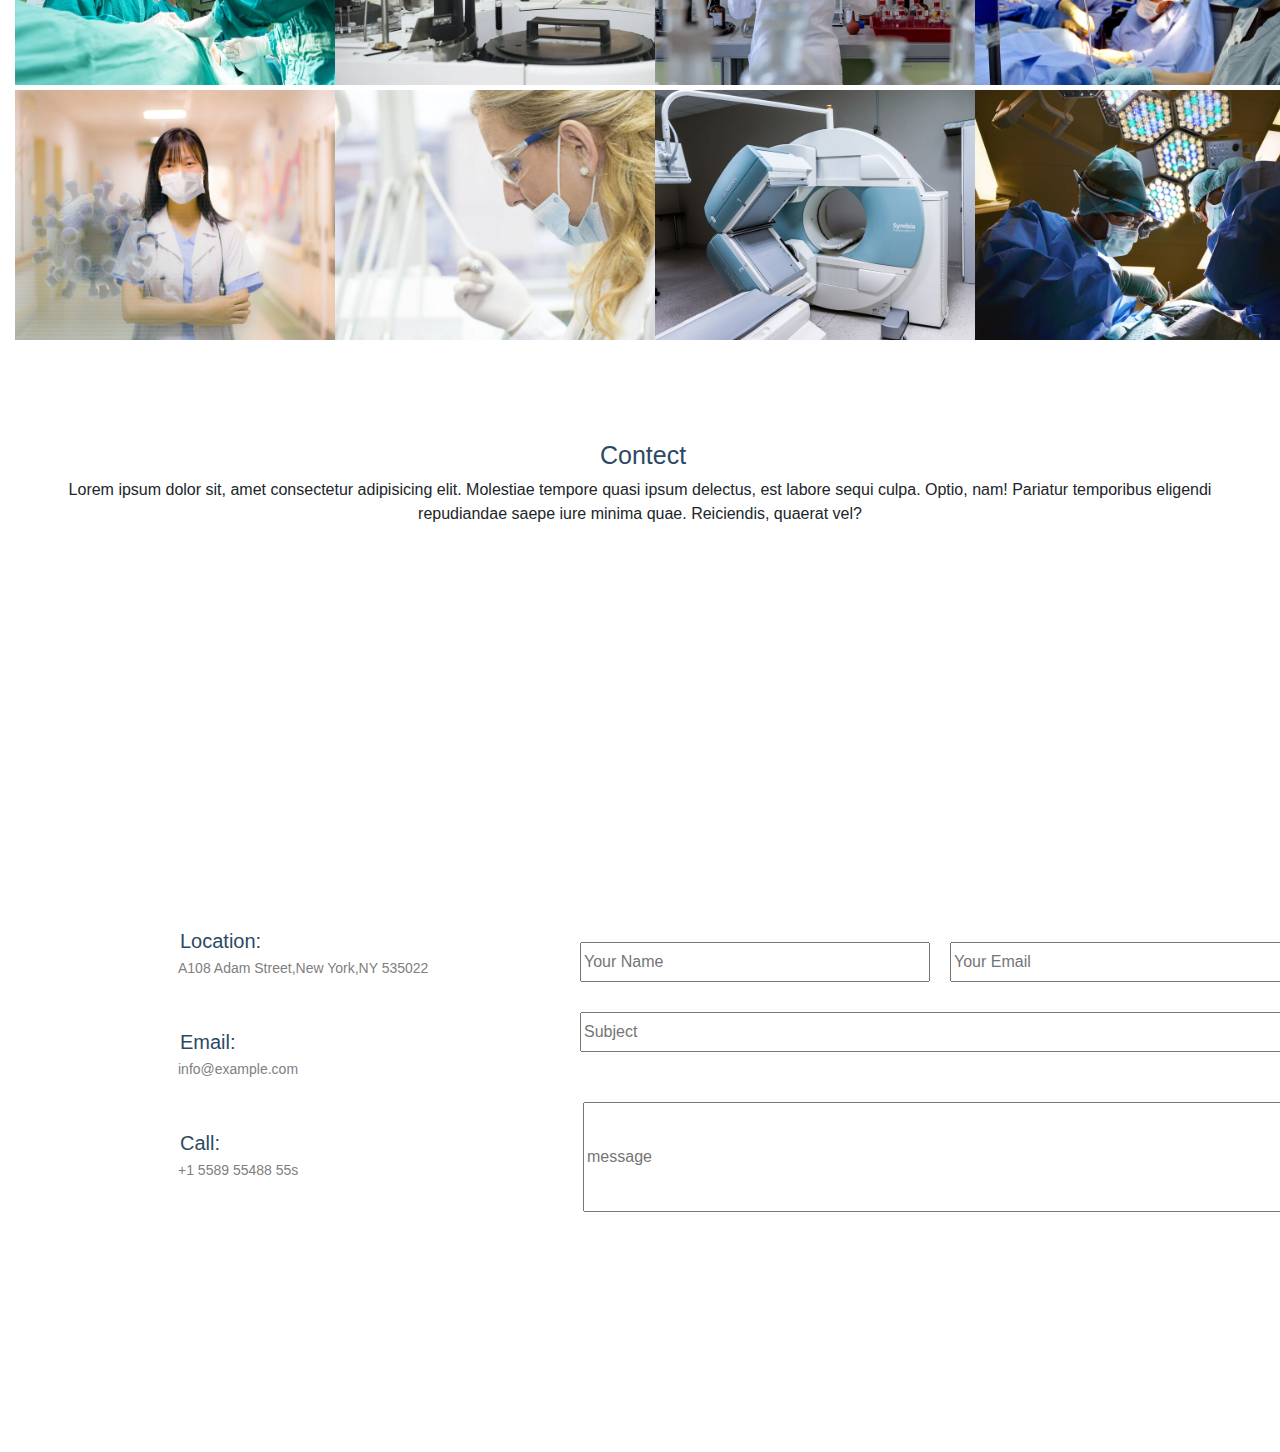
==== commit 3a9db1e1: "Update index.html" ====
--- a/index.html
+++ b/index.html
@@ -5,9 +5,8 @@
     <link href="https://fonts.googleapis.com/css2?family=Poppins:ital@0;1&display=swap" rel="stylesheet">
     <meta charset="UTF-8">
     <meta name="viewport" content="width=device-width, initial-scale=1.0">
-    <link rel="stylesheet" href="style.css">
-    <link rel="stylesheet" href="/assests/css/bootstrap.min.css">
-    <link rel="stylesheet" href="/assests/css/style.css">
+    <link rel="stylesheet" href="medilab/assests/css/bootstrap.min.css">
+    <link rel="stylesheet" href="medilab/assests/css/style.css">
     <title>medileb</title>
 </head>
 <body>
--- a/medilab/assests/css/style.css
+++ b/medilab/assests/css/style.css
@@ -0,0 +1,1491 @@
+
+
+.fa-regular{
+    display: inline-block;
+     margin-left: 90px;
+    margin-top: 5px;
+    color: #1977cc;
+}
+.fa-mobile-screen-button{
+    display: inline-block;
+    margin-left: 30px;
+    margin-top: 5px;
+    color: #1977cc;
+}
+ .fa-twitter{
+    display: inline-block;
+    margin-left: 610px;
+    margin-top: 5px;
+    color: gray;
+}
+.fa-facebook{
+    display: inline-block;
+    margin-left: 10px;
+    margin-top: 5px;
+    color: gray;
+}
+.fa-instagram{
+    display: inline-block;
+    margin-left: 10px;
+    margin-top: 5px;
+    color: gray;
+}
+.fa-linkedin{
+    display: inline-block;
+    margin-left: 10px;
+    color: gray;
+    margin-top: 5px;
+}
+.navsection{
+    margin-top: 10px;
+    
+}
+
+.simbu{
+    margin-left: 340px;
+    color: gray;
+    font-size: 17px;
+}
+.dropdown-toggle{
+    margin-left: -15px;
+}
+
+.simbu1{
+    position: relative;
+    left: 80px;
+    font-size: 23px;
+    font-weight: 700;
+    
+}
+.Ser{
+    color: gray;
+    position: relative;
+    left: 10px;
+    top: 7px;
+}
+.dep{
+    color: gray;
+    position: relative;
+    left: 30px;
+    top: 7px;
+}
+
+.doc{
+    color: gray;
+    position: relative;
+    left: 160px;
+    top: 8px;
+}
+
+.con{
+    color: gray;
+    position: relative;
+    right: 60px;
+    top: 0px;
+    
+
+}
+
+.con:hover{
+    color:   #1977cc;
+    cursor: pointer;
+    border-bottom: 1px solid #1977cc ;
+}
+.simbu:hover{
+    color:   #1977cc;
+    cursor: pointer;
+    border-bottom: 1px solid #1977cc ;
+}
+.doc:hover{
+    color:   #1977cc;
+    cursor: pointer;
+    border-bottom: 1px solid #1977cc ;
+}
+.dep:hover{
+    color:   #1977cc;
+    cursor: pointer;
+    border-bottom: 1px solid #1977cc ;
+}
+.ser:hover{
+    color:   #1977cc;
+    cursor: pointer;
+    border-bottom: 1px solid #1977cc ;
+}
+
+.button{
+    margin-right: 100px;
+    border-radius: 10px;
+    color: white;
+    background: #1977cc;
+}
+
+.backimage{
+ background-image: url('');
+  
+}
+
+.h1{
+
+    position: relative;
+    color: gray;
+    font-size: 40px;
+    color: #1977cc;
+    top: 54px;
+    right: -97px;
+}
+
+.team{
+    position: relative;
+    font-size: 16px;
+    color: #1977cc;
+    top: 72px;
+    right: -101px;
+}
+
+.button1{
+    position: relative;
+    border-radius: 10px;
+    width: 150px;
+    background-color: #1977cc;
+    color: white;
+    right: 350px;
+    top: 120px;
+}
+
+.box1{
+    
+    background-color: #1977cc;
+    height: 350px;
+    width: 350px;
+    margin-left: 160px;
+    margin-left: 100px;
+    position: relative;
+    top: 200px;
+}
+
+.h2{
+    display: inline-block;
+    margin-top: 20px;
+    margin-right: 8px;
+    color: white;
+    font-style: initial;
+    font-weight: 500;
+    position: relative;
+    left: 30px;
+}
+.phara1{
+    display: inline-block;
+    text-align: left;
+    line-height: 30px;
+    margin-left: 20px;
+    font-weight: 500;
+    color: white;
+}
+.button2{
+    display: inline-block;
+    margin-top: 20px;
+    width: 150px;
+    border-radius: 12px;
+    height: 39px;
+    color: white;
+    background-color: #1977cc;
+    margin-left: 80px;
+}
+
+.box2{
+    height: 300px;
+    border-radius: 10px;
+    width: 240px;
+    background-color: white;
+    display: block;
+    position: relative;
+    bottom: 126px;
+    left: 500px;
+    border: 1px solid gray;
+}
+.phara2{
+    margin-top: 21px;
+    line-height: 28px;
+    text-align: center;
+    font-weight: 500;
+    color: gray;
+}
+.h3{
+    color: black;
+    left: 40px;
+    position: relative;
+    top: 19px;
+}
+
+ .fa-newspaper {
+    display: inline-block;
+    margin-left: 100px;
+    margin-top: 5px;
+    color: #1977cc;
+    font-size: 31px;
+    position: relative;
+    top: 11px;
+}
+
+.box3{
+    height: 300px;
+    border-radius: 10px;
+    width: 240px;
+    background-color: white;
+    display: block;
+    position: relative;
+    bottom: 426px;
+    left: 760px;
+    border: 1px solid gray;
+}
+
+.h4{
+    margin-top: 28px;
+    color: black;
+    font-weight: 500;
+    margin-left: 40px;
+}
+.phara3{
+    line-height: 26px;
+    text-align: center;
+    margin-left: 10px;
+    font-weight: 500;
+    color: gray;
+}
+.fa-cube{
+    color: blue;
+    position: relative;
+    top: 16px;
+    font-size: 29px;
+    left: 100px;
+}
+
+.box4{
+    height: 300px;
+    border-radius: 10px;
+    width: 240px;
+    background-color: white;
+    display: block;
+    position: relative;
+    bottom: 726px;
+    left: 1020px;
+    border: 1px solid gray;
+}
+
+.phara4{
+    margin-top: 43px;
+    line-height: 28px;
+    text-align: center;
+    margin-left: 11px;
+    font-weight: 500;
+    color: gray;
+}
+
+.h5{
+    position: relative;
+    top: 30px;
+    color: black;
+    font-weight: 500;
+    left: 30px;
+}
+
+.fa-images{
+    color: blue;
+    position: relative;
+    top: 16px;
+    font-size: 29px;
+    left: -10px;
+}
+
+.sidsection{
+    position: relative;
+    bottom: 780px;
+
+}
+
+.nurse{
+    width: 600px;
+    margin-top: 180px;
+    height: 600px;
+}
+
+.h6{
+    
+    margin-top: 200px;
+    font-size: 30px;
+    font-weight: 500;
+    color: #1977cc;
+
+}
+.phara5{
+    color: black; 
+}
+.fa-fingerprint{
+    font-size: 30px;
+    display: inline-block;
+    margin-top: 50px;
+    background:white;
+    padding: 15px;
+    border-radius: 15px;
+    border: 1px solid blue;
+    color: #1977cc;
+}
+.h7{
+    display: inline-block;
+    position: relative;
+    left: 20px;
+    bottom: 20px;
+}
+.phara6{
+    display: inline-block;
+    position: relative;
+    
+    bottom: 20px;
+    text-align: left;
+    margin-left: 80px;
+}
+.fa-fingerprint:hover{
+background: aqua;
+}
+
+.fa-gift{
+    font-size: 30px;
+    display: inline-block;
+    margin-top: 50px;
+    background:white;
+    padding: 15px;
+    border-radius: 15px;
+    border: 1px solid blue;
+    color: #1977cc;
+}
+.phara7{
+    display: inline-block;
+    position: relative;
+    bottom: 20px;
+    text-align: left;
+    margin-left: 80px;
+}
+.h8{
+    display: inline-block;
+    position: relative;
+    left: 20px;
+    bottom: 20px;
+}
+.fa-gift:hover{
+    background: aqua;
+ }
+
+
+ .fa-react{
+    font-size: 30px;
+    display: inline-block;
+    margin-top: 50px;
+    background:white;
+    padding: 15px;
+    border-radius: 15px;
+    border: 1px solid blue;
+    color: #1977cc;
+ }
+ .h9{
+    display: inline-block;
+    position: relative;
+    left: 20px;
+    bottom: 20px;
+}
+.phara8{
+    display: inline-block;
+    position: relative;
+    bottom: 20px;
+    text-align: left;
+    margin-left: 80px;
+}
+.fa-react:hover{
+    background: aqua;
+}
+.react{
+    position: relative;
+    bottom: 70px;
+}
+.gift{
+    position: relative;
+    bottom: 50px;
+}
+.fa-circle-play{
+    position: relative;
+    right: 310px;
+    top: 65px;
+    font-size: 40px;
+    color: aqua;
+}
+.fa-circle-play:hover{
+    background: #1977cc;
+}
+.aboutsection{
+    background: #f1f7fd;
+    width: 100%;
+    height: 250px;
+    position: relative;
+    bottom: 820px;
+
+}
+
+
+.five{
+    height: 130px;
+    width: 220px;
+    background-color:white;
+    display: inline-block;
+    margin-left: 170px;
+    margin-top: 80px;
+}
+.crcle1{
+    height: 50px;
+    width: 50px;
+    background-color: #1977cc;
+    border-radius: 30px;
+    margin-top: -17px;
+    margin-left: 87px;
+}
+
+
+.fa-user-doctor{
+    margin-left: 14px;
+    font-size: 26px;
+    margin-top: 8px;
+    color: white;
+}
+.eity{
+    position: relative;
+    left: 90px;
+    top: 10px;
+    font-size: 30px;
+    font-weight: 500;
+}
+
+ .smalldoc{
+    position: relative;
+    top: 40px;
+    left: 43px;
+    font-size: 15px;
+ }
+ .one{
+    height: 130px;
+    width: 220px;
+    background-color: white;
+    display: inline-block;
+    position: relative;
+    bottom: 0px;
+    margin-left: 20px;
+    
+ }
+
+ .crcle2{
+    height: 50px;
+    width: 50px;
+    background-color: #1977cc;
+    border-radius: 30px;
+    margin-top: -17px;
+    margin-left: 87px;
+}
+
+.fa-hospital{
+    margin-left: 11px;
+    font-size: 22px;
+    margin-top: 11px;
+    color: white;
+}
+
+.one1{
+    position: relative;
+    left: 90px;
+    top: 10px;
+    font-size: 30px;
+    font-weight: 500;
+}
+.smalldep{
+    position: relative;
+    top: 40px;
+    left: 43px;
+    font-size: 15px;
+}
+.two{
+    height: 130px;
+    width: 220px;
+    background-color: white;
+    display: inline-block;
+    position: relative;
+    bottom: 0px;
+    margin-left: 20px;
+}
+.crcle3{
+    height: 50px;
+    width: 50px;
+    background-color: #1977cc;
+    border-radius: 30px;
+    margin-top: -17px;
+    margin-left: 87px;
+}
+.fa-flask{
+    margin-left: 15px;
+    font-size: 22px;
+    margin-top: 11px;
+    color: white;
+}
+
+.one12{
+    position: relative;
+    left: 90px;
+    top: 10px;
+    font-size: 30px;
+    font-weight: 500;
+}
+.smallsarch{
+    position: relative;
+    top: 40px;
+    left: 43px;
+    font-size: 15px;
+}
+
+.zoro{
+    height: 130px;
+    width: 220px;
+    background-color: white;
+    display: inline-block;
+    position: relative;
+    bottom: 0px;
+    margin-left: 20px; 
+}
+
+.crcle4{
+    height: 50px;
+    width: 50px;
+    background-color: #1977cc;
+    border-radius: 30px;
+    margin-top: -17px;
+    margin-left: 87px;
+}
+
+.zero0{
+    position: relative;
+    left: 90px;
+    top: 10px;
+    font-size: 30px;
+    font-weight: 500;
+}
+.smallawards{
+    position: relative;
+    top: 40px;
+    left: 43px;
+    font-size: 15px;
+}
+.fa-award{
+    margin-left: 15px;
+    font-size: 22px;
+    margin-top: 11px;
+    color: white;
+}
+
+
+.servicesection{
+    position: relative;
+    bottom: 730px;
+}
+.serhead{
+    margin-left: 650px;
+    
+    font-weight: 500;
+    color: black;
+}
+.serphara{
+    text-align: center;
+    
+}
+
+.booxsection{
+    position: relative;
+    bottom: 700px;
+}
+.booox1{
+    height: 270px;
+    width: 350px;
+    margin-left: 90px;
+    border: 2px solid gray;
+    display: inline-block;
+   margin-top: 20px;
+   
+}
+.booox1:hover{
+    background: #1977cc;
+}
+.booox2{
+    height: 270px;
+    width: 350px;
+    margin-left: 90px;
+    border: 2px solid gray;
+    display: inline-block;
+    margin-top: 20px;
+   
+}
+.booox2:hover{
+    background: #1977cc;
+}
+.booox3{
+    height: 270px;
+    width: 350px;
+    margin-left: 90px;
+    border: 2px solid gray;
+    display: inline-block;
+    margin-top: 20px;
+   
+}
+.booox3:hover{
+    background: #1977cc;
+}
+.booox4{
+    height: 270px;
+    width: 350px;
+    margin-left: 90px;
+    border: 2px solid gray;
+    display: inline-block;
+    margin-top: 20px;
+   
+}
+.booox4:hover{
+    background: #1977cc;
+}
+.booox5{
+    height: 270px;
+    width: 350px;
+    margin-left: 90px;
+    border: 2px solid gray;
+    display: inline-block;
+    margin-top: 20px;
+   
+}
+.booox5:hover{
+    background: #1977cc;
+}
+.booox6{
+    height: 270px;
+    width: 350px;
+    margin-left: 90px;
+    border: 2px solid gray;
+    display: inline-block;
+    margin-top: 20px;
+   
+}
+.booox6:hover{
+    background: #1977cc;
+}
+.fa-heart-pulse{
+    margin-left: 130px;
+    margin-top: 30px;
+    font-size: 50px;
+    background-color: #1977cc;
+    padding: 10px;
+    border-radius: 15px;
+    color: white;
+
+}
+.fa-heart-pulse:hover{
+    background: white;
+}
+.heart1{
+    margin-left: 47px;
+    margin-top: 60px;
+    font-style: oblique;
+    font-weight: 600;
+}
+
+.heart2{
+    position: relative;
+    top: 48px;
+    right: 90px;
+    font-size: 22px;
+    font-weight: 600;
+}
+.fa-pills{
+    position: relative;
+    left: 129px;
+    top: 30px;
+    font-size: 42px;
+    background-color: #1977cc;
+    padding: 10px;
+    border-radius: 15px;
+    color: white;
+}
+.tablet1{
+    position: relative;
+    top: 80px;
+    left: 20px;
+    font-size: 22px;
+    font-weight: 600;
+}
+.tablet2{
+    margin-left: 39px;
+    margin-top: 98px;
+    font-weight: 600;
+    font-style: oblique;
+}
+.dolores2{
+    margin-left: 40px;
+    margin-top: 100px;
+    font-weight: 600;
+    font-style: oblique;
+}
+.dolores1{
+    position: relative;
+    top: 80px;
+    left: -45px;
+    font-size: 22px;
+    font-weight: 600;
+}
+.fa-address-book{
+    position: relative;
+    left: 49px;
+    top: 30px;
+    font-size: 42px;
+    background-color: #1977cc;
+    padding: 10px;
+    border-radius: 15px;
+    color: white;
+}
+.fa-dna{
+    position: relative;
+    left: 139px;
+    top: 30px;
+    font-size: 42px;
+    background-color: #1977cc;
+    padding: 10px;
+    border-radius: 15px;
+    color: white;
+}
+.dna1{
+    position: relative;
+    top: 99px;
+    left: 45px;
+    font-size: 22px;
+    font-weight: 600;
+}
+.dna2{
+    margin-left: 40px;
+    margin-top: 111px;
+    font-weight: 600;
+    font-style: oblique;
+}
+.fa-accessible-icon{
+    position: relative;
+    left: 139px;
+    top: 30px;
+    font-size: 42px;
+    background-color: #1977cc;
+    padding: 10px;
+    border-radius: 15px;
+    color: white;
+}
+.accsses1{
+    position: relative;
+    top: 99px;
+    left: 45px;
+    font-size: 22px;
+    font-weight: 600;
+}
+.accsses2{
+    margin-left: 40px;
+    margin-top: 111px;
+    font-weight: 600;
+    font-style: oblique;
+}
+.fa-house-medical{
+    position: relative;
+    left: 139px;
+    top: 30px;
+    font-size: 42px;
+    background-color: #1977cc;
+    padding: 10px;
+    border-radius: 15px;
+    color: white;
+}
+.medical1{
+    position: relative;
+    top: 99px;
+    left: 45px;
+    font-size: 22px;
+    font-weight: 600;
+}
+.medical2{
+    margin-left: 40px;
+    margin-top: 111px;
+    font-weight: 600;
+    font-style: oblique; 
+}
+.backcolur{
+    background-color: #f1f7fd;
+    height: 100vh;
+    width:100%;
+    margin-top: -645px;
+}
+.backhead{
+    display: inline-block;
+    margin: inherit;
+    margin-left: 500px;
+    font-size: 30px;
+    color: #2c4964;
+}
+
+.backphara{
+    padding: 20px 40px 20px 40px;
+    font-weight: 400;
+    font-style: revert;
+}
+.name{
+    margin-left: 70px;
+    width: 350px;
+    height: 42px;
+}
+.email{
+    margin-left: 100px;
+    width: 350px;
+    height: 42px;
+}
+.phone{
+    margin-left: 120px;
+    width: 350px;
+    height: 42px;
+}
+.date{
+    margin-left: 70px;
+    width: 350px;
+    height: 42px;
+   margin-top: 30px;
+}
+
+.selecte{
+    margin-left: 100px;
+    width: 350px;
+    height: 42px;
+   margin-top: 30px;
+}
+.doctor{
+    margin-left: 120px;
+    width: 350px;
+    height: 42px;
+   margin-top: 30px; 
+}
+.Message{
+
+    margin-left: 70px;
+    width: 1270px;
+    height: 120px;
+   margin-top: 30px;
+}
+
+.backbut{
+    margin: auto;
+    margin-top: 50px;
+    height: 40px;
+    width: 220px;
+    border-radius: 15px;
+    color: white;
+    background: #1977cc;
+}
+.dephead{
+    margin-left: 610px;
+    top: 20px;
+    position: relative;
+    font-size: 25px;
+    
+}
+.depphara{
+    text-align: center;
+    margin-left: 20px;
+    position: relative;
+    top: 20px;
+}
+.smalllist{
+    margin-top: 50px;
+    list-style: none;
+    font-weight: 500;
+    color: #2c4964;
+}
+.cardhead{
+    margin-top: 50px;
+}
+.left{
+border-right: 1px solid gray;
+}
+.cardphara2{
+    text-align: justify;
+    margin-right: 320px;
+    font-style: initial;
+    font-weight: 500;
+    color: #2c4964;
+}
+.cardimage{
+    height: 200px;
+    margin-left: 670px;
+    position: relative;
+    bottom: 100px;
+}
+.cardphara3{
+    text-align: justify;
+    margin-right: 320px;
+    position: relative; 
+    bottom: 200px;
+}
+.dochead{
+    margin-left: 600px;
+    font-size: 25px;
+    font-weight: 600;
+    font-style: inherit;
+    color: #2c4964;
+}
+.docphara{
+    text-align: center;
+    margin-right: 25px;
+    font-size: 16px;
+    font-weight: 600;
+    color: #2c4964;
+}
+.walterwhite{
+height: 220px;
+width: 500px;
+border: 2px solid gray;
+margin-left: 100px;
+}
+.walimage{
+
+    height: 140px;
+    margin-top: 20px;
+    margin-left: 40px;
+    border-radius: 80px;
+}
+.walthead{
+    margin-top: -130px;
+    margin-left: 230px;
+    font-size: 23px;
+    font-style: oblique;
+    font-weight: 500;
+    color: #2c4964;
+}
+.walsmal{
+    margin-left: 227px;
+    font-size: 16px;
+   color: #2c4964;
+    font-weight: 500;
+}
+.walphara{
+    margin-left: 210px;
+    margin-top: 10px;
+    font-size: 15px;
+    color: gray;
+}
+.waltwite{
+    margin-left: 210px;
+    color: #a0bcd5 ;
+    font-size: 32px;
+    margin-top: 10px;
+}
+.walfacebook{
+    margin-left: 8px;
+    color: #a0bcd5 ;
+    font-size: 30px;
+    margin-top: 17px;
+}
+.walcamera{
+    margin-left: 11px;
+    font-size: 30px;
+    color: #a0bcd5 ;
+  
+}
+.wailink{
+    margin-left: 10px;
+    font-size: 30px;
+    color: #a0bcd5 ;
+}
+.williamanderson{
+    height: 220px;
+    width: 500px;
+    border: 2px solid gray;
+    margin-left: 100px;
+    margin-top: 20px;
+   box-sizing: border-box ;
+   
+}
+.williamimage{
+    height: 140px;
+    margin-top: 20px;
+    margin-left: 40px;
+    border-radius: 80px;
+}
+.williamhead{
+    margin-top: -130px;
+    margin-left: 230px;
+    font-size: 23px;
+    font-style: oblique;
+    font-weight: 500;
+    color: #2c4964;
+}
+.williamsmal{
+    margin-left: 227px;
+    font-size: 16px;
+    color: #2c4964;
+    font-weight: 500;
+}
+.williamphara{
+    margin-left: 210px;
+    margin-top: 10px;
+    font-size: 15px;
+    color: gray;
+}
+.williamtwite{
+    margin-left: 210px;
+    color: #a0bcd5 ;
+    font-size: 32px;
+    margin-top: 10px;
+}
+.williamfacebook{
+    margin-left: 8px;
+    color: #a0bcd5 ;
+    font-size: 30px;
+    margin-top: 17px;
+}
+.williamcamera{
+    margin-left: 11px;
+    font-size: 30px;
+    color: #a0bcd5 ;
+}
+.williamlink{
+    margin-left: 10px;
+    font-size: 30px;
+    color: #a0bcd5 ;
+}
+.sarahjhonson{
+    height: 220px;
+    width: 500px;
+    border: 2px solid gray;
+    margin-left: 50px;
+    margin-top: 0px;
+   box-sizing: border-box ;
+}
+.jhonsonimage{
+    height: 140px;
+    margin-top: 20px;
+    margin-left: 40px;
+    border-radius: 80px;
+}
+.jhonsonhead{
+    margin-top: -130px;
+    margin-left: 230px;
+    font-size: 23px;
+    font-style: oblique;
+    font-weight: 500;
+    color: #2c4964;
+}
+.jhonsonsmal{
+    margin-left: 227px;
+    font-size: 16px;
+    color: #2c4964;
+    font-weight: 500;
+}
+.jhonsonphara{
+    margin-left: 210px;
+    margin-top: 10px;
+    font-size: 15px;
+    color: gray;
+}
+.jhonsontwite{
+    margin-left: 210px;
+    color: #a0bcd5 ;
+    font-size: 32px;
+    margin-top: 10px;
+}
+.jhonsonfacebook{
+    margin-left: 8px;
+    color: #a0bcd5 ;
+    font-size: 30px;
+    margin-top: 17px;
+}
+.jhonsoncamera{
+    margin-left: 11px;
+    font-size: 30px;
+    color: #a0bcd5;
+}
+.jhonsonlink{
+    margin-left: 10px;
+    font-size: 30px;
+    color: #a0bcd5;
+}
+.amandajepson{
+    height: 220px;
+    width: 500px;
+    border: 2px solid gray;
+    margin-left: 50px;
+    margin-top: 0px;
+   box-sizing: border-box;
+   margin-top: 20px;
+}
+.jepsonimage{
+    height: 140px;
+    margin-top: 20px;
+    margin-left: 40px;
+    border-radius: 80px;
+}
+.jepsonhead{
+    margin-top: -130px;
+    margin-left: 230px;
+    font-size: 23px;
+    font-style: oblique;
+    font-weight: 500;
+    color: #2c4964;
+}
+.jepsonsmal{
+    margin-left: 227px;
+    font-size: 16px;
+    color: #2c4964;
+    font-weight: 500;
+}
+.jepsonphara{
+    margin-left: 210px;
+    margin-top: 10px;
+    font-size: 15px;
+    color: gray;
+}
+.jepsontwite{
+    margin-left: 210px;
+    color: #a0bcd5 ;
+    font-size: 32px;
+    margin-top: 10px;
+}
+.jepsonfacebook{
+    margin-left: 8px;
+    color: #a0bcd5 ;
+    font-size: 30px;
+    margin-top: 17px;
+}
+.jepsoncamera{
+    margin-left: 11px;
+    font-size: 30px;
+    color: #a0bcd5;
+}
+.jepsonlink{
+    margin-left: 10px;
+    font-size: 30px;
+    color: #a0bcd5 ;
+}
+
+
+.askedsection{
+    background: #f1f7fd;
+    width: 100%;
+    height: 100vh;
+    margin-top: 50px;
+}
+.askedhead{
+    margin-left: 550px;
+    font-size: x-large;
+    font-weight: 500;
+    color: #2c4964;
+}
+.askedphara{
+    text-align: center;
+    margin: inherit;
+    font-style: inherit;
+    font-size: medium;
+}
+
+.askedslect{
+    margin-left: 280px;
+    position: relative;
+    top: 50px;
+    height: 60px;
+    width: 900px;
+    font-size: 17px;
+    font-weight: 500;
+    color: black;
+}
+.askedslect2{
+    margin-left: 280px;
+    height: 60px;
+    width: 900px;
+    font-size: 17px;
+    font-weight: 500;
+    color: black;
+    position: relative;
+    top: 70px;
+}
+
+.askedslect3{
+    margin-left: 280px;
+    height: 60px;
+    width: 900px;
+    font-size: 17px;
+    font-weight: 500;
+    color: black;
+    position: relative;
+    top: 90px;
+}
+
+.askedslect4{
+    margin-left: 280px;
+    height: 60px;
+    width: 900px;
+    font-size: 17px;
+    font-weight: 500;
+    color: black;
+    position: relative;
+    top: 110px;
+}
+
+.askedslect5{
+    margin-left: 280px;
+    height: 60px;
+    width: 900px;
+    font-size: 17px;
+    font-weight: 500;
+    color: black;
+    position: relative;
+    top: 130px;
+}
+
+.slidesection{
+    margin-top: 40px;
+   
+}
+.silde1{
+ height: 200px;
+ width: 450px;
+ border:1px solid gray;
+ margin-left: 160px;
+ 
+ 
+}
+.slideimag{
+    height: 90px;
+    margin-top: 41px;
+    margin-left: -49px;
+    border-radius: 10px;
+}
+.slidehead{
+    position: relative;
+    top: -90px;
+    left: 60px;
+    font-size: 20px;
+    font-weight: 500;
+    font-style: inherit;
+}
+.slidesmal{
+    position: relative;
+    top: -97px;
+    left: 60px;
+    font-size: 14px;
+    color: gray;
+    font-weight: 500;
+}
+
+.slidephara{
+    text-align: left;
+    position: relative;
+    bottom: 90px;
+    margin-left: 69px;
+    font-style: italic;
+    font-weight: 500;
+    color: gray;
+}
+.silde2{
+    height: 200px;
+    width: 450px;
+    border: 1px solid gray;
+    margin-left: 690px;
+    position: relative;
+    bottom: 200px;
+}
+
+.slideimag2{
+    height: 90px;
+    margin-top: 41px;
+    margin-left: -49px;
+    border-radius: 10px;
+}
+.slidehead2{
+    position: relative;
+    top: -90px;
+    left: 60px;
+    font-size: 20px;
+    font-weight: 500;
+    font-style: inherit;
+}
+.slidesmal2{
+    position: relative;
+    top: -97px;
+    left: 60px;
+    font-size: 14px;
+    color: gray;
+    font-weight: 500;
+}
+.slidephara2{
+    text-align: left;
+    position: relative;
+    bottom: 90px;
+    margin-left: 69px;
+    font-style: italic;
+    font-weight: 500;
+    color: gray;
+}
+
+.gallerysection{
+
+}
+.galleryhead{
+    margin-left: 600px;
+    font-size: 25px;
+    font-weight: 500;
+    color: #2c4964;
+}
+.galleryphara{
+    text-align: center;
+    padding-right: 50px;
+    padding-left: 50px;
+    color: gray;
+}
+.galleryimg1{
+    height: 250px;
+}
+.galleryimg2{
+    height: 250px;
+}
+.galleryimg3{
+    height: 250px;
+}
+.galleryimg4{
+    height: 250px;
+}
+.galleryimg5{
+    height: 250px;
+    margin-top: 5px;
+}
+.galleryimg6{
+    height: 250px;
+    margin-top: 5px;
+}
+.galleryimg7{
+    height: 250px;
+    margin-top: 5px;
+}
+.galleryimg8{
+    height: 250px;
+    margin-top: 5px;
+}
+.contactsection{
+margin-top: 100px;
+}
+.contecthead{
+    margin-left: 600px;
+    font-size: 25px;
+    font-weight: 500;
+    color: #2c4964;
+}
+.contectphara{
+    text-align: center;
+    padding-right: 50px;
+    padding-left: 50px;
+}
+
+.locationsection{
+    margin-top: 20px;
+}
+
+.fa-location-dot{
+    margin-left: 140px;
+    margin-top: 11px;
+    font-size: 30px;
+    color: #a0bcd5;
+}
+.locationhead{
+    margin-left: 180px;
+    position: relative;
+    bottom: 35px;
+    font-size: 20px;
+    font-weight: 500;
+    color: #2c4964;
+}
+.locationsmal{
+    margin-left: 178px;
+    position: relative;
+    bottom: 40px;
+    font-size: 14px;
+    color: gray;
+}
+
+
+.emailhead{
+    margin-left: 180px;
+    position: relative;
+    bottom: 35px;
+    font-size: 20px;
+    font-weight: 500;
+    color: #2c4964;
+}
+.emailsmal{
+    margin-left: 178px;
+    position: relative;
+    bottom: 40px;
+    font-size: 14px;
+    color: gray;
+}
+.fa-square-envelope{
+      margin-left: 140px;
+      margin-top: 11px;
+     font-size: 30px;
+     color: #a0bcd5;
+    
+}
+.fa-mobile-button{
+  margin-left: 140px;
+    margin-top: 11px;
+    font-size: 30px;
+    color: #a0bcd5;
+}
+.callhead{
+    margin-left: 180px;
+    position: relative;
+    bottom: 35px;
+    font-size: 20px;
+    font-weight: 500;
+    color: #2c4964;
+}
+.callsmal{
+    margin-left: 178px;
+    position: relative;
+    bottom: 40px;
+    font-size: 14px;
+    color: gray;
+}
+.locationname{
+    margin-left: 580px;
+    position: relative;
+    bottom: 280px;
+    height: 40px;
+    width: 350px;
+}
+.locationsubject{
+    margin-left: 580px;
+    position: relative;
+    bottom: 250px;
+    height: 40px;
+    width: 720px;
+}
+.locationemail{
+    margin-left: 950px;
+    position: relative;
+    bottom: 360px;
+    height: 40px;
+    width: 350px;
+}
+.locationmessage{
+    margin-left: 583px;
+    position: relative;
+    bottom: 240px;
+    height: 110px;
+    width: 720px;
+}